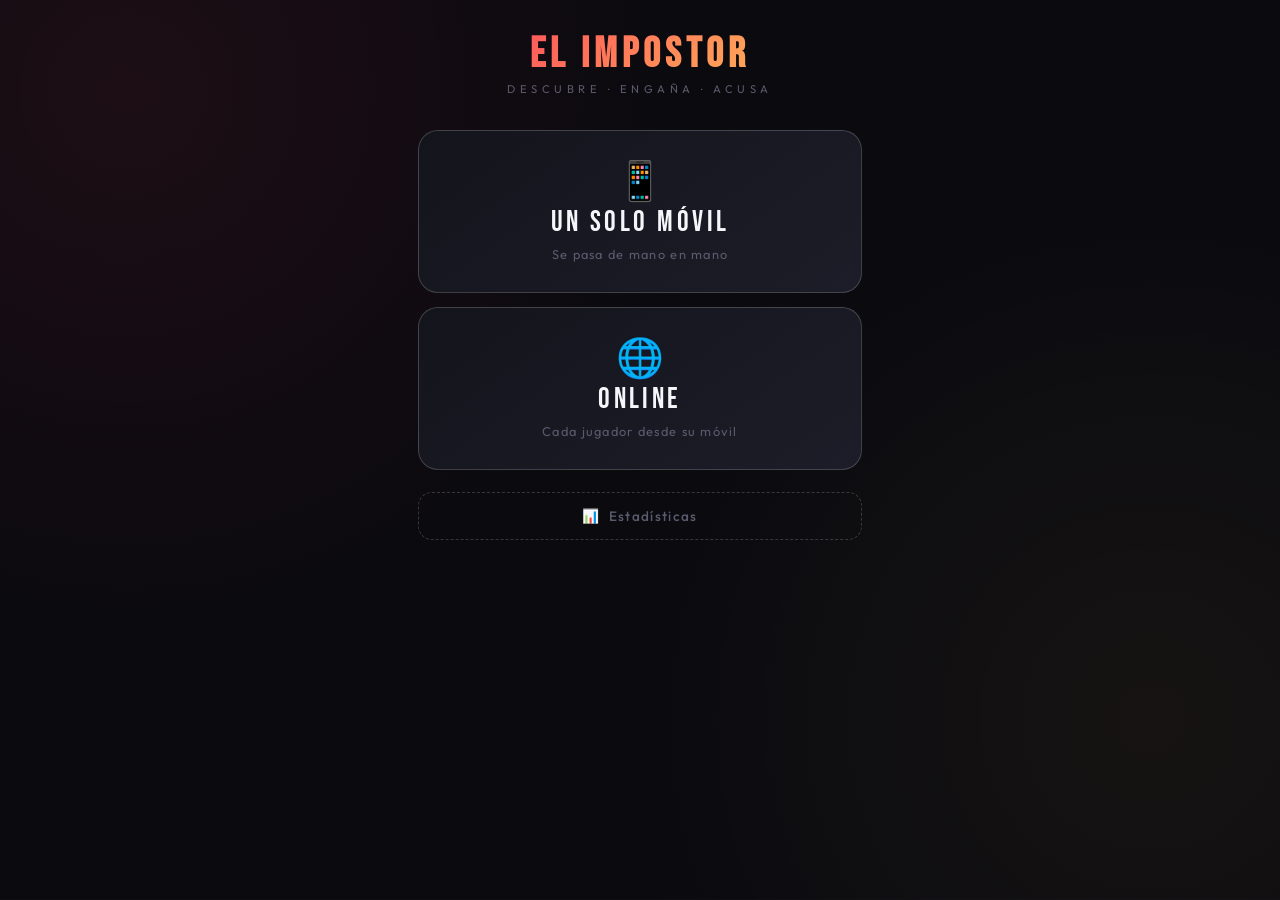
==== index.html @ 47b67153 "Información del anfitrión plegable, botón de segundo plano pequeño y entrada directa con el QR o enl" ====
﻿<!DOCTYPE html>
<html lang="es">
<head>
<meta charset="UTF-8">
<meta name="viewport" content="width=device-width, initial-scale=1.0, maximum-scale=1.0, user-scalable=no">
<title>El Impostor</title>
<link rel="icon" type="image/svg+xml" href="favicon.svg">
<link rel="manifest" href="manifest.webmanifest">
<link rel="apple-touch-icon" href="icons/apple-touch-icon.png">
<meta name="theme-color" content="#0a0a0f">
<meta name="mobile-web-app-capable" content="yes">
<meta name="apple-mobile-web-app-capable" content="yes">
<meta name="apple-mobile-web-app-title" content="Impostor">
<meta name="apple-mobile-web-app-status-bar-style" content="black-translucent">
<link rel="preconnect" href="https://fonts.googleapis.com">
<link rel="preconnect" href="https://fonts.gstatic.com" crossorigin>
<link href="https://fonts.googleapis.com/css2?family=Bebas+Neue&family=Outfit:wght@400;600;700&display=swap" rel="stylesheet">
<link rel="stylesheet" href="css/styles.css?v=22">
</head>
<body>
<div class="app">
  <header class="header">
    <h1>El Impostor</h1>
    <div class="subtitle">Descubre · Engaña · Acusa</div>
  </header>

  <div id="on-takeover-banner" class="on-banner" style="display:none;">
    <div>El anfitrión sigue sin conexión y el relevo automático no ha ocurrido. Puedes continuar tú como anfitrión.</div>
    <div class="on-banner-btns"><button class="btn-secondary" id="on-btn-takeover">Ser el nuevo anfitrión</button></div>
  </div>
  <div id="on-resume-banner" class="on-banner" style="display:none;">
    <div id="on-resume-text"></div>
    <div class="on-banner-btns"><button class="btn-secondary" id="on-resume-retry">Volver a la sala</button><button class="btn-secondary btn-ghost" id="on-resume-discard">Descartar</button></div>
  </div>

  <!-- ===== SCREEN 0: INICIO ===== -->
  <div class="screen active" id="screen-home">
    <div class="home-wrap">
      <button class="home-btn" id="btn-home-local"><span class="home-ico">📱</span><span class="home-title">Un solo móvil</span><span class="home-sub">Se pasa de mano en mano</span></button>
      <button class="home-btn" id="btn-home-online"><span class="home-ico">🌐</span><span class="home-title">Online</span><span class="home-sub">Cada jugador desde su móvil</span></button>
      <button class="btn-archivo" id="btn-home-stats"><span>📊</span> Estadísticas</button>
      <button class="btn-archivo" id="btn-install" style="display:none;"><span>📲</span> Instalar la app en este móvil</button>
      <div class="on-msg" id="install-hint" style="display:none;">En iPhone: toca Compartir y «Añadir a pantalla de inicio» para instalar la app.</div>
    </div>
  </div>

  <!-- ===== ESTADÍSTICAS ===== -->
  <div class="screen" id="screen-stats">
    <div class="archivo-header"><button class="btn-back" id="btn-stats-back">← Inicio</button><h2>Estadísticas</h2></div>
    <div class="section"><div id="stats-body"></div></div>
    <button class="btn-secondary btn-ghost" id="btn-stats-reset">Borrar estadísticas</button>
  </div>

  <!-- ===== SCREEN 1: SETUP ===== -->
  <div class="screen" id="screen-setup">
    <button class="btn-back local-only" id="btn-setup-home" style="margin-bottom:12px;">‹ Inicio</button>
    <div id="online-host-panel" class="section on-host-panel" style="display:none;">
      <div class="section-title">🌐 Sala online: <span id="on-host-room"></span> <span class="on-chip" id="on-host-transport" style="display:none;"></span></div>
      <div class="timer-controls" style="margin:0 0 8px;">
        <button class="btn-secondary btn-mini" id="on-btn-share" style="margin-top:0;font-size:1rem;">📨 Compartir sala</button>
        <button class="btn-secondary btn-mini" id="on-btn-qr" style="margin-top:0;font-size:1rem;">📱 Código QR</button>
      </div>
      <details id="on-host-info" class="on-host-info">
        <summary>ℹ️ Información del anfitrión</summary>
        <div class="on-warn" id="on-host-warn" style="display:none;"></div>
        <button class="btn-ghost btn-mini btn-tiny" id="on-btn-bg">🔒 Segundo plano</button>
        <button class="btn-ghost btn-mini btn-tiny" id="on-btn-wake" style="display:none;">☀️ Mantener la pantalla encendida</button>
      </details>
      <div class="on-msg" id="on-host-msg"></div>
      <div class="toggle-row" style="margin-bottom:6px;">
        <div class="toggle-label">🗳 Votación integrada<small>Cada jugador vota al impostor desde su móvil</small></div>
        <div class="switch on" id="sw-vote"></div>
      </div>
      <div id="on-host-players" class="on-players"></div>
      <div id="on-proposals" class="on-players"></div>
      <div class="on-hist" style="display:none;"></div>
      <button class="btn-secondary btn-ghost" id="on-host-leave">Cerrar la sala</button>
    </div>
    <div class="section">
      <div class="section-title local-only">Jugadores</div>
      <div class="stepper local-only">
        <button class="stepper-btn" id="btn-players-minus" aria-label="Reducir jugadores">−</button>
        <div class="stepper-divider"></div>
        <input type="number" id="inp-players" class="stepper-inp" min="3" value="4" inputmode="numeric" aria-label="Número de jugadores">
        <div class="stepper-divider"></div>
        <button class="stepper-btn" id="btn-players-plus" aria-label="Añadir jugador">+</button>
      </div>

      <div class="section-title" style="margin-top:16px;" id="lbl-impostors">Impostores</div>
      <div class="stepper">
        <button class="stepper-btn" id="btn-impostors-minus" aria-label="Reducir impostores">−</button>
        <div class="stepper-divider"></div>
        <input type="number" id="inp-impostors" class="stepper-inp" min="1" value="1" inputmode="numeric" aria-label="Número de impostores">
        <div class="stepper-divider"></div>
        <button class="stepper-btn" id="btn-impostors-plus" aria-label="Añadir impostor">+</button>
      </div>

      <div class="names-collapsible local-only" id="names-collapsible">
        <div class="names-collapsible-header" id="names-collapsible-header">
          <span class="names-collapsible-label">Nombres de jugadores</span>
          <span class="names-collapsible-chevron">▼</span>
        </div>
        <div class="names-collapsible-body">
          <table class="players-table" id="players-table" style="margin-top:6px;"></table>
          <button class="btn-add-player" id="btn-add-player">＋ Añadir jugador</button>
        </div>
      </div>
    </div>

    <div class="section">
      <div class="section-title">Categorías</div>
      <div class="cat-actions">
        <button class="cat-action all" id="btn-all">Todas</button>
        <button class="cat-action custom" id="btn-custom">Personalizada</button>
      </div>
      <div id="alcalde-mode-row" style="display:none;margin-bottom:12px;">
        <div class="multi-word-label">👑 Quién es el Alcalde</div>
        <div class="multi-word-btns compact"><button class="multi-word-btn selected" id="alc-rand">Aleatorio</button><button class="multi-word-btn" id="alc-rot">Sin repetir</button><button class="multi-word-btn" id="alc-host" style="display:none;">Anfitrión siempre</button></div>
      </div>
      <div class="cat-collapsible" id="cat-collapsible">
        <div class="cat-collapsible-header" id="cat-collapsible-header">
          <span class="cat-collapsible-label">Categorías individuales</span>
          <span class="cat-collapsible-chevron">▼</span>
        </div>
        <div class="cat-collapsible-body">
          <div class="cat-grid" id="cat-grid" style="margin-top:8px;"></div>
        </div>
      </div>
    </div>

    <!-- MODOS DE JUEGO -->
    <div class="section" style="margin-bottom:14px;">
      <div class="section-title">Modos de Juego</div>
      <div class="mode-btns">
        <button class="mode-btn selected" data-mode="normal" id="mode-normal">
          <span class="mode-btn-icon">🎭</span>
          <div class="mode-btn-title">Normal</div>
        </button>
        <button class="mode-btn" data-mode="multiple" id="mode-multiple">
          <span class="mode-btn-icon">🔀</span>
          <div class="mode-btn-title" id="mode-multiple-title">Múltiple</div>
        </button>
        <button class="mode-btn" data-mode="escondite" id="mode-escondite">
          <span class="mode-btn-icon">🕵️</span>
          <div class="mode-btn-title">Escondite</div>
        </button>
        <button class="mode-btn" data-mode="bandos" id="mode-bandos">
          <span class="mode-btn-icon">⚔️</span>
          <div class="mode-btn-title">Bandos</div>
        </button>
      </div>
      <div id="mode-details-wrap">
        <button class="mode-details-toggle" id="mode-details-toggle">
          <span id="mode-details-label">Ver detalles</span>
          <span class="mode-details-chevron">▼</span>
        </button>
        <div class="mode-details-body">
          <div id="mode-desc-box"></div>
        </div>
      </div>
      <div id="escondite-config" style="display:none;margin-top:12px;padding-top:12px;border-top:1px solid var(--border);">
        <div class="multi-word-label">Impostores: palabra de la gente</div>
        <div class="multi-word-btns compact"><button class="multi-word-btn selected" data-ik="1">La conocen</button><button class="multi-word-btn" data-ik="0">No la conocen</button></div>
        <div class="multi-word-label" style="margin-top:8px;">Su clave (palabra común)</div>
        <div class="multi-word-btns compact"><button class="multi-word-btn selected" data-kc="otra">Otra categoría</button><button class="multi-word-btn" data-kc="misma">Misma categoría</button></div>
        <div class="new-cat-hint" style="margin-top:6px;">Con «Personalizada» la clave la escribe el primer impostor.</div>
      </div>
      <div id="multi-word-config" style="display:none;">
        <div class="multi-word-label">Palabras distintas</div>
        <div class="multi-word-btns" id="multi-word-btns"></div>
      </div>
      <div class="mode-extras" style="margin-top:12px;padding-top:10px;border-top:1px solid var(--border);">
        <div class="toggle-row">
        <div class="toggle-label">Traidor<small>Un civil secreto juega para los impostores (mín. 3 civiles)</small></div>
        <div class="switch" id="sw-traitor"></div>
        </div>
        <div class="toggle-row">
        <div class="toggle-label">Misiones secretas<small>Cada jugador recibe una misión (palabras y acciones) que debe cumplir sin que se note</small></div>
        <div class="switch" id="sw-mission"></div>
        </div>
        <div id="mission-who-row" style="display:none;margin:2px 0 8px;">
        <div class="multi-word-label">Reciben misión</div>
        <div class="multi-word-btns compact"><button class="multi-word-btn selected" data-mw="todos">Todos</button><button class="multi-word-btn" data-mw="civiles">Solo civiles</button><button class="multi-word-btn" data-mw="impostores">Solo impostores</button></div>
        </div>
      </div>
    </div>

    <button class="btn-primary" id="btn-start">Comenzar</button>
    <div class="error-msg" id="setup-error"></div>

    <div class="section" style="margin-top:14px;">
      <div class="collapsible-header" id="opts-header">
        <div class="section-title" style="margin-bottom:0;">Opciones</div>
        <span class="collapsible-chevron">▼</span>
      </div>
      <div class="collapsible-body" id="opts-body">
        <div style="padding-top:12px;">
          <div class="toggle-row">
            <div class="toggle-label">Pista<small>Ayuda al impostor (los demás siempre ven la categoría)</small></div>
            <div class="switch" id="sw-hint"></div>
          </div>
          <div class="toggle-row on-host-only" style="margin-top:4px;">
            <div class="toggle-label">Pista escalonada<small>Online: la pista del impostor se amplía con el tiempo (categoría → inicial y letras → descripción)</small></div>
            <div class="switch" id="sw-staged"></div>
          </div>
          <div id="hint-mode-row" style="display:none;margin:6px 0 4px;">
            <div class="multi-word-label">Tipo de pista</div>
            <div class="multi-word-btns compact">
              <button class="multi-word-btn selected" data-hm="cat">Categoría</button>
              <button class="multi-word-btn" data-hm="inicial">Inicial + letras</button>
              <button class="multi-word-btn" data-hm="desc">Descripción</button>
            </div>
          </div>
          <div class="toggle-row">
            <div class="toggle-label">Cronómetro<small>Activar temporizador para la ronda</small></div>
            <div class="switch" id="sw-timer"></div>
          </div>
          <div id="timer-config" style="display:none; margin-top:12px;">
            <div class="timer-row">
              <input type="number" id="inp-timer" class="num-inp-plain" min="10" max="3600" value="180" inputmode="numeric">
              <span class="label">segundos</span>
            </div>
          </div>
          <div class="toggle-row">
            <div class="toggle-label">Modo rápido<small>Cronómetro automático por ronda; online: votación y siguiente ronda automáticas</small></div>
            <div class="switch" id="sw-quick"></div>
          </div>
          <div id="quick-secs-row" style="display:none;margin:2px 0 8px;">
            <div class="multi-word-label">Segundos por ronda</div>
            <div class="multi-word-btns compact"><button class="multi-word-btn" data-qs="45">45</button><button class="multi-word-btn selected" data-qs="60">60</button><button class="multi-word-btn" data-qs="90">90</button></div>
          </div>
          <div class="toggle-row">
            <div class="toggle-label">Imágenes<small>Busca imagen en Wikipedia (requiere internet, puede fallar)</small></div>
            <div class="switch" id="sw-images"></div>
          </div>
          <div class="toggle-row">
            <div class="toggle-label">Vibración<small>Feedback háptico en el móvil</small></div>
            <div class="switch on" id="sw-vibrate"></div>
          </div>
          <div class="toggle-row">
            <div class="toggle-label">Sonido<small>Efectos al revelar roles, eliminar y ganar</small></div>
            <div class="switch on" id="sw-sound"></div>
          </div>

        </div>
      </div>
    </div>

    <div style="display:flex; gap:8px; margin-top:8px;">
      <button class="btn-archivo" id="btn-open-archivo" style="flex:0.9; margin-top:0;">
        <span>📂</span> Archivo de palabras
      </button>
      <button class="btn-archivo" id="btn-save-main" style="flex:0.1; margin-top:0; padding:8px 8px; font-size:0.9rem;">
        💾
      </button>
    </div>
    <div id="save-feedback-main" style="display:none; text-align:center; font-size:0.78rem; color:var(--green); margin-top:6px; letter-spacing:0.1em;">✓ Guardado — ábrelo desde Descargas</div>
    <button class="btn-archivo" id="btn-open-online" style="margin-top:14px;"><span>🌐</span> Jugar online (cada uno en su móvil)</button>
  </div>

  <!-- ===== SCREEN 1b: ALCALDE ===== -->
  <div class="screen" id="screen-alcalde">
    <div class="alcalde-screen">
      <div class="alcalde-badge">👑 Alcalde</div>
      <div class="alcalde-title">El Alcalde Elige</div>
      <div class="alcalde-who" id="alcalde-who-box">
        <div class="alcalde-who-label">El Alcalde es</div>
        <div class="alcalde-who-name" id="alcalde-who-name">—</div>
      </div>
      <div class="alcalde-sub">Define las palabras de esta ronda.<br>El Alcalde tiene voto de gracia en caso de empate.</div>

      <div class="alcalde-num-words">
        <div class="alcalde-num-label">Número de palabras</div>
        <div class="stepper" style="max-width:200px;margin:0 auto;">
          <button class="stepper-btn" id="btn-alcalde-words-minus">−</button>
          <div class="stepper-divider"></div>
          <input type="number" id="inp-alcalde-numwords" class="stepper-inp" min="1" value="1" inputmode="numeric">
          <div class="stepper-divider"></div>
          <button class="stepper-btn" id="btn-alcalde-words-plus">+</button>
        </div>
      </div>

      <div class="alcalde-words-list" id="alcalde-words-list"></div>

      <button class="btn-alcalde-confirm" id="btn-alcalde-confirm">Confirmar</button>
    </div>
  </div>

  <!-- ===== SCREEN 2: TURNS ===== -->
  <div class="screen" id="screen-turns">
    <div class="turn-info">
      <div id="mode-badge-turns"></div>
      <div class="player-num" id="player-num">Jugador 1</div>
      <div class="player-of" id="player-of">1 de 4</div>
    </div>
    <div class="reveal-card" id="reveal-card">
      <div class="reveal-hidden">
        <div class="eye-icon">👁</div>
        <div class="tap-text">Toca para ver</div>
      </div>
      <div class="reveal-shown" id="reveal-shown"></div>
    </div>
    <button class="btn-primary" id="btn-next">Siguiente</button>
    <button class="btn-secondary" id="btn-go-game" style="display:none;">Comenzar el Juego</button>
    <button class="btn-secondary btn-ghost" id="btn-back-setup">Volver al inicio</button>
  </div>

  <!-- ===== SCREEN 3: GAME ===== -->
  <div class="screen" id="screen-game">
    <div id="timer-area">
      <div class="timer-display">
        <div class="timer-time" id="timer-time">03:00</div>
        <div class="timer-label" id="timer-label">Tiempo restante</div>
      </div>
      <div class="timer-controls">
        <button class="btn-secondary" id="btn-timer-start">Iniciar</button>
        <button class="btn-secondary btn-ghost" id="btn-timer-reset">Reiniciar</button>
      </div>
      <div class="timer-edit">
        <input type="number" id="inp-timer-change" min="10" max="3600" inputmode="numeric" placeholder="Nuevo tiempo (s)">
        <button id="btn-timer-change">Cambiar</button>
      </div>
    </div>
    <div class="no-timer" id="no-timer-area" style="display:none;">
      <div class="icon">🎭</div>
      <div>¡A jugar! Sin cronómetro.</div>
    </div>

    <div class="section" style="margin-top:16px;">
      <div class="section-title">Jugadores</div>
      <div class="game-players" id="game-players-list"></div>
    </div>

    <button class="btn-ver-resultados" id="btn-ver-resultados">📋 Ver resultados</button>
    <button class="end-btn" id="btn-end-game">Fin del Juego</button>
  </div>

  <!-- ===== SCREEN 5: VICTORIA ===== -->
  <div class="screen" id="screen-victoria">
    <div class="victory-msg" id="victory-msg"></div>
    <div class="section" style="margin-top:8px;">
      <div class="section-title">Jugadores</div>
      <div class="game-players" id="victoria-players-list"></div>
    </div>
    <button class="btn-ver-resultados" id="btn-ver-resultados-victoria">📋 Ver resultados completos</button>
    <button class="end-btn" id="btn-end-victoria">Nueva Partida</button>
  </div>

  <!-- ===== ONLINE: MENÚ ===== -->
  <div class="screen" id="screen-online-menu">
    <div class="section">
      <div class="section-title">🌐 Jugar online</div>
      <div class="new-cat-hint" style="margin:0 0 12px;">Cada jugador entra desde su móvil con el mismo nombre de sala y contraseña. Quien crea la sala es el anfitrión: elige los ajustes y reparte los roles.</div>
      <div class="new-cat-fields">
        <input type="text" id="on-room" class="field-inp" placeholder="Nombre de la sala" maxlength="30" autocomplete="off" autocapitalize="none">
        <input type="password" id="on-pass" class="field-inp" placeholder="Contraseña (mín. 4 caracteres)" maxlength="30" autocomplete="off">
        <div class="on-msg" id="on-pass-strength" style="margin:0;text-align:left;"></div>
        <input type="text" id="on-name" class="field-inp" placeholder="Tu nombre" maxlength="24" autocomplete="off">
      </div>
    </div>
    <button class="btn-primary" id="on-btn-create">Crear sala (soy el anfitrión)</button>
    <button class="btn-secondary" id="on-btn-join" style="margin-top:10px;">Unirme a una sala</button>
    <div class="on-msg" id="on-menu-status"></div>
    <div class="error-msg" id="on-menu-error"></div>
    <button class="btn-back" id="on-menu-detail-btn" style="display:none;margin:0 auto 8px;">Ver detalles</button>
    <div class="on-msg" id="on-menu-detail" style="display:none;white-space:pre-wrap;text-align:left;font-size:.75rem;"></div>
    <button class="btn-secondary btn-ghost" id="on-btn-menu-back">Volver</button>
  </div>

  <!-- ===== ONLINE: LOBBY / ESPERA (jugadores) ===== -->
  <div class="screen" id="screen-online-lobby">
    <div class="section">
      <div class="section-title">Sala: <span id="on-lobby-room"></span> <span class="on-chip" id="on-lobby-transport" style="display:none;"></span></div>
      <div class="on-msg" id="on-lobby-msg"></div>
      <div class="timer-controls" style="margin:6px 0 8px;">
        <button class="btn-secondary btn-mini" id="on-lobby-share" style="margin-top:0;font-size:1rem;">📨 Compartir sala</button>
        <button class="btn-secondary btn-mini" id="on-lobby-qr" style="margin-top:0;font-size:1rem;">📱 Código QR</button>
      </div>
      <div id="on-lobby-players" class="on-players"></div>
    </div>
    <div class="section">
      <div class="section-title">Ajustes (los decide el anfitrión)</div>
      <div id="on-lobby-settings" class="on-settings"></div>
    </div>
    <div class="section on-hist" style="display:none;"></div>
    <div class="section" id="on-propose-box">
      <div class="section-title">💡 Proponer una palabra</div>
      <div class="timer-edit" style="margin-top:0;"><input type="text" id="on-inp-propose" maxlength="40" placeholder="Palabra para el anfitrión…" autocomplete="off"><button id="on-btn-propose">Enviar</button></div>
      <div class="on-msg" id="on-propose-msg"></div>
    </div>
    <button class="btn-secondary" id="on-btn-cancel-round" style="display:none;">Cancelar ronda</button>
    <button class="btn-secondary btn-ghost" id="on-btn-leave-lobby">Salir de la sala</button>
  </div>

  <!-- ===== ONLINE: PARTIDA ===== -->
  <div class="screen" id="screen-online-game">
    <div class="on-note" id="on-host-note" style="display:none;">👑 Eres el anfitrión: no cierres la pestaña ni bloquees la pantalla.</div>
    <div class="turn-info">
      <div id="on-mode-badge"></div>
      <div class="player-num" id="on-player-name">—</div>
      <div class="player-of" id="on-round-label">Ronda 1</div>
    </div>
    <div class="reveal-card" id="on-reveal-card">
      <div class="reveal-hidden">
        <div class="eye-icon">👁</div>
        <div class="tap-text" id="on-tap-text">Esperando tu rol…</div>
      </div>
      <div class="reveal-shown" id="on-reveal-shown"></div>
    </div>
    <button class="btn-secondary" id="on-btn-pass" style="display:none;">Pasar el móvil ➜</button>
    <div id="on-wait-box" class="section on-wait" style="display:none;">
      <div class="on-msg" id="on-wait-msg">Mira tu rol y pulsa Comenzar cuando estés listo.</div>
      <button class="btn-primary" id="on-btn-ready" style="margin-top:0;">Comenzar</button>
      <button class="btn-secondary" id="on-btn-start-all" style="display:none;">Comenzar para todos</button>
    </div>
    <div id="on-game-main">
    <div id="on-result"></div>
    <div id="on-vote-box" class="section" style="display:none;">
      <div class="section-title">🗳 Votación</div>
      <div class="on-msg" id="on-vote-msg"></div>
      <div id="on-vote-list" class="on-vote-list"></div>
      <div id="on-vote-host" style="display:none;">
        <button class="btn-secondary" id="on-btn-vote-close">Cerrar votación</button>
        <button class="btn-primary" id="on-btn-vote-elim" style="display:none;">Eliminar al más votado</button>
        <button class="btn-secondary btn-ghost" id="on-btn-vote-cancel">Cancelar votación</button>
      </div>
    </div>
    <button class="btn-secondary" id="on-btn-vote-start" style="display:none;">🗳 Iniciar votación</button>
    <div id="on-timer-area" style="display:none;">
      <div class="timer-display">
        <div class="timer-time" id="on-timer-time">03:00</div>
        <div class="timer-label" id="on-timer-label">En pausa</div>
      </div>
      <div id="on-timer-host" style="display:none;">
        <div class="timer-controls">
          <button class="btn-secondary" id="on-btn-timer-start">Iniciar</button>
          <button class="btn-secondary btn-ghost" id="on-btn-timer-reset">Reiniciar</button>
        </div>
        <div class="timer-edit">
          <input type="number" id="on-inp-timer" min="10" max="3600" inputmode="numeric" placeholder="Nuevo tiempo (s)">
          <button id="on-btn-timer-change">Cambiar</button>
        </div>
      </div>
    </div>
    <div class="section" style="margin-top:16px;">
      <div class="section-title">Jugadores</div>
      <div class="game-players" id="on-players"></div>
    </div>
    <button class="btn-ver-resultados" id="on-btn-results" style="display:none;">📋 Ver resultados</button>
    <button class="btn-secondary" id="on-btn-clear-popup" style="display:none;">Quitar aviso de eliminado a todos</button>
    <button class="btn-secondary" id="on-btn-quick" style="display:none;">🔁 Otra ronda (mismos ajustes)</button>
    <button class="end-btn" id="on-btn-end" style="display:none;">Terminar ronda</button>
    <div class="section on-hist" style="display:none;"></div>
    </div>
    <button class="end-btn" id="on-btn-cancel-wait" style="display:none;">Cancelar ronda</button>
    <button class="btn-secondary btn-ghost" id="on-btn-leave">Salir de la sala</button>
  </div>

  <!-- ===== SCREEN 4: ARCHIVO ===== -->
  <div class="screen" id="screen-archivo">
    <div class="archivo-header">
      <button class="btn-back" id="btn-back-from-archivo">← Volver</button>
      <h2>Palabras</h2>
      <button class="btn-load" id="btn-load-html" title="Cargar una lista de palabras guardada (solo en este dispositivo)">📂 Cargar</button>
      <button class="btn-save" id="btn-save-html" title="Guardar la lista de palabras como archivo .json">💾 Guardar</button>
      <input type="file" id="inp-load-file" accept=".json,application/json" style="display:none">
    </div>
    <div id="save-feedback" style="display:none; text-align:center; font-size:0.78rem; color:var(--green); margin-bottom:10px; letter-spacing:0.1em;">✓ Guardado — ábrelo desde Descargas</div>
    <div id="load-feedback" style="display:none; text-align:center; font-size:0.78rem; color:var(--blue); margin-bottom:10px; letter-spacing:0.1em;"></div>
    <div class="on-msg" id="archivo-lista-estado" style="margin:0 0 8px;"></div>
    <div class="timer-controls" style="margin:0 0 10px;">
      <button class="btn-secondary btn-ghost btn-mini" id="editor-undo" title="Deshacer el último cambio" style="margin-top:0;font-size:1rem;">↶ Deshacer</button>
      <button class="btn-secondary btn-ghost btn-mini" id="btn-restore-seed" title="Volver a la lista original" style="margin-top:0;font-size:1rem;">↺ Lista de serie</button>
    </div>
    <div class="timer-controls" style="margin:0 0 10px;">
      <button class="btn-secondary btn-ghost btn-mini" id="btn-share-list" style="margin-top:0;font-size:1rem;">📱 Compartir QR</button>
      <button class="btn-secondary btn-ghost btn-mini" id="btn-scan-list" style="margin-top:0;font-size:1rem;">📷 Escanear QR</button>
    </div>
    <div class="on-msg" id="editor-msg" style="margin:0 0 6px;color:var(--gold);"></div>
    <input type="search" id="editor-search" class="field-inp" placeholder="Buscar categoría o palabra…" autocomplete="off" style="margin-bottom:12px;">
    <div class="new-cat-section" style="padding:12px;">
      <div class="timer-edit" style="margin-top:0;"><input type="text" id="editor-new-name" maxlength="40" placeholder="Nueva categoría…"><button id="editor-new-btn">Crear</button></div>
    </div>
    <div id="editor-list"></div>
  </div>

</div>

  <button class="btn-info-toggle" id="btn-info-toggle" title="Info">ℹ</button>
  <div id="on-conn-banner" class="on-conn" style="display:none;">Sin conexión… reconectando</div>
  <div id="on-toast" class="on-toast" style="display:none;"></div>
  <div id="on-busy" class="on-busy" style="display:none;"><div id="on-busy-text">Conectando…</div></div>
  <div class="info-footer" id="info-footer">
    <p><strong>Dirección:</strong> RMP</p>
    <p><strong>Desarrollo:</strong> Efectuado a través de Vibe Coding con Claude</p>
    <p><strong>Derechos:</strong> Licencia CC BY-SA</p>
  </div>
<!--
  LISTA DE PALABRAS DE SERIE (única fuente). Para cambiarla, edita este bloque directamente en GitHub.
  Cada categoría tiene: "id" (identificador único, sin cambiarlo después), "nombre" (lo que se ve),
  "bloqueada" (true = aparece desmarcada por defecto), "sinImagenes" (true = no busca imagen en Wikipedia)
  y "palabras" (una por línea; admiten descripción entre paréntesis: "Pizza (Italia)").
  Cuida las comas al final de cada línea (la última de cada lista no lleva coma) y las comillas dobles.
-->
<script id="palabras-json" type="application/json">
{
  "version": 2,
  "categorias": [
    {
      "id": "PAISES",
      "nombre": "PAISES",
      "bloqueada": false,
      "sinImagenes": false,
      "palabras": [
        "Afganistán",
        "Albania",
        "Alemania",
        "Andorra",
        "Angola",
        "Antigua y Barbuda",
        "Arabia Saudita",
        "Argelia",
        "Argentina",
        "Armenia",
        "Australia",
        "Austria",
        "Azerbaiyán",
        "Bahamas",
        "Bangladés",
        "Barbados",
        "Baréin",
        "Bélgica",
        "Belice",
        "Benín",
        "Bielorrusia",
        "Birmania (Myanmar)",
        "Bolivia",
        "Bosnia y Herzegovina",
        "Botsuana",
        "Brasil",
        "Brunéi",
        "Bulgaria",
        "Burkina Faso",
        "Burundi",
        "Bután",
        "Cabo Verde",
        "Camboya",
        "Camerún",
        "Canadá",
        "Catar",
        "Chad",
        "Chile",
        "China",
        "Chipre",
        "Colombia",
        "Comoras",
        "Corea del Norte",
        "Corea del Sur",
        "Costa de Marfil",
        "Costa Rica",
        "Croacia",
        "Cuba",
        "Dinamarca",
        "Yibuti",
        "Dominica",
        "Ecuador",
        "Egipto",
        "El Salvador",
        "Emiratos Árabes Unidos",
        "Eritrea",
        "Eslovaquia",
        "Eslovenia",
        "España",
        "Estados Unidos",
        "Estonia",
        "Eswatini (Suazilandia)",
        "Etiopía",
        "Filipinas",
        "Finlandia",
        "Fiyi",
        "Francia",
        "Gabón",
        "Gambia",
        "Georgia",
        "Ghana",
        "Granada",
        "Grecia",
        "Guatemala",
        "Guinea",
        "Guinea-Bisáu",
        "Guinea Ecuatorial",
        "Guyana",
        "Haití",
        "Honduras",
        "Hungría",
        "India",
        "Indonesia",
        "Irak",
        "Irán",
        "Irlanda",
        "Islandia",
        "Israel",
        "Italia",
        "Jamaica",
        "Japón",
        "Jordania",
        "Kazajistán",
        "Kenia",
        "Kirguistán",
        "Kiribati",
        "Kosovo",
        "Kuwait",
        "Laos",
        "Lesoto"
      ]
    },
    {
      "id": "PERSONAJES_HISTORICOS_REALES",
      "nombre": "PERSONAJES HISTORICOS REALES",
      "bloqueada": false,
      "sinImagenes": false,
      "palabras": [
        "Napoleón Bonaparte",
        "Julio César",
        "Alejandro Magno",
        "Cleopatra",
        "Albert Einstein",
        "Marie Curie",
        "Isaac Newton",
        "Charles Darwin",
        "Leonardo da Vinci",
        "Miguel Ángel",
        "William Shakespeare",
        "Johann Sebastian Bach",
        "Wolfgang Amadeus Mozart",
        "Ludwig van Beethoven",
        "Friedrich Nietzsche",
        "Platón",
        "Aristóteles",
        "Sócrates",
        "Confucio",
        "Mahatma Gandhi",
        "Martin Luther King Jr.",
        "Nelson Mandela",
        "Winston Churchill",
        "Abraham Lincoln",
        "George Washington",
        "Simón Bolívar",
        "José de San Martín",
        "Benito Juárez",
        "Juana de Arco",
        "Cristóbal Colón",
        "Fernando de Magallanes",
        "James Cook",
        "Marco Polo",
        "Hernán Cortés",
        "Francisco Pizarro",
        "Carlomagno",
        "Genghis Khan",
        "Atila",
        "Ricardo Corazón de León",
        "Isabel I de Inglaterra",
        "Catalina la Grande",
        "Pedro el Grande",
        "Luis XIV de Francia",
        "María Antonieta",
        "Emiliano Zapata",
        "Pancho Villa",
        "Fidel Castro",
        "Che Guevara",
        "Vladimir Lenin",
        "Iósif Stalin",
        "Adolf Hitler",
        "Benito Mussolini",
        "Francisco Franco",
        "Indira Gandhi",
        "Margaret Thatcher",
        "Franklin D. Roosevelt",
        "John F. Kennedy",
        "Desmond Tutu",
        "Rigoberta Menchú",
        "Hipatia de Alejandría",
        "Rosalind Franklin",
        "Nikola Tesla",
        "Thomas Alva Edison",
        "Galileo Galilei",
        "Johannes Kepler",
        "Nicolás Copérnico",
        "Charles Dickens",
        "Fiódor Dostoyevski",
        "Jane Austen",
        "Gabriel García Márquez",
        "Pablo Picasso",
        "Vincent van Gogh",
        "Frida Kahlo",
        "Diego Rivera",
        "Salvador Dalí",
        "Andy Warhol",
        "Charlie Chaplin",
        "Marilyn Monroe",
        "Cervantes",
        "John Lennon",
        "Julio Iglesias",
        "Freddie Mercury",
        "Carlos III (Rey de España)",
        "Malcolm X",
        "Rosa Parks",
        "Ana Frank",
        "Tutankamón",
        "Ramsés II",
        "Hammurabi",
        "Moisés",
        "Jesús de Nazaret",
        "Mahoma",
        "Buda (Siddhartha Gautama)",
        "Carl Jung",
        "Sigmund Freud",
        "Friedrich Engels",
        "Karl Marx",
        "Adam Smith",
        "Stephen Hawking",
        "Hipócrates"
      ]
    },
    {
      "id": "PERSONAJES_FICCION",
      "nombre": "PERSONAJES FICCION",
      "bloqueada": false,
      "sinImagenes": false,
      "palabras": [
        "Enola Holmes",
        "Profesor Moriarty (Serlock Holmes)",
        "Sancho Panza (Don Quijote)",
        "Q (Antagonista de Star Trek:Nueva generacion)",
        "Ron Weasley",
        "Albus Dumbledore",
        "Pluto",
        "Katniss Everdeeen (Los Juegos del Hambre)",
        "Peeta (Los juegos del hambre)",
        "Capitan Picard (Star Trek:Nueva generacion)",
        "L (Death Note)",
        "Presidente Snow (Los juegos del Hambre)",
        "Don Quijote",
        "Truman (Show de Truman)",
        "Robinson Crusoe",
        "Dr. Frankenstein (y su monstruo)",
        "Dr. Jekyll (y Mr. Hyde)",
        "Dorian Gray",
        "Ebenezer Scrooge",
        "Capitán Nemo",
        "Edmond Dantés (Conde de Montecristo)",
        "Romeo Montesco",
        "Julieta Capuleto",
        "Hamlet",
        "Otelo",
        "Batman (Bruce Wayne)",
        "Joker",
        "Superman (Clark Kent)",
        "Wonder Woman (Diana Prince)",
        "Spider-Man (Peter Parker)",
        "Iron Man (Tony Stark)",
        "Capitán América (Steve Rogers)",
        "Los alcantara (Cuentame como paso)",
        "Gonzalo (Aguila roja)",
        "Dulcinea del Toboso (Don Quijote)",
        "Doctor Strange (Stephen Strange)",
        "Black Widow (Natasha Romanoff)",
        "Linterna Verde (Hal Jordan)",
        "Flash (Barry Allen)",
        "Aquaman (Arthur Curry)",
        "Hellboy (Anung Un Rama)",
        "John Constantine",
        "V (de V de Vendetta)",
        "Rorschach (Walter Kovacs)",
        "Sandman (Morfeo)",
        "Tintín",
        "Milú",
        "Asterix",
        "Obelix",
        "Mortadelo",
        "Filemón",
        "Mafalda",
        "Garfield",
        "Snoopy",
        "Mario",
        "Luigi",
        "Princesa Peach",
        "Bowser",
        "Link",
        "Zelda",
        "Ganon (Ganondorf)",
        "Samus Aran",
        "Capitan Kirk (Star Trek: Original)",
        "Kirby",
        "Sonic the Hedgehog",
        "Dr. Eggman (Robotnik)",
        "Lara Croft (Tomb Raider)",
        "Kratos (God of War)",
        "Nathan Drake (Uncharted)",
        "Ellie (The Last of Us)",
        "Joel (The Last of Us)",
        "Cloud Strife (Final Fantasy VII)",
        "Sephiroth (Final Fantasy VII)",
        "Geralt de Rivia (The Witcher)",
        "Ciri (The Witcher)",
        "Master Chief (Halo)",
        "Doomguy (Doom Slayer)",
        "Solid Snake (Metal Gear Solid)",
        "Big Boss (Metal Gear Solid)",
        "Gordon Freeman (Half-Life)",
        "Chell (Portal)",
        "Padme Amidale (Star Wars I)",
        "Crash Bandicoot",
        "Spyro the Dragon",
        "Steve (Minecraft)",
        "Leon S. Kennedy (Resident Evil)",
        "Jill Valentine (Resident Evil)",
        "Albert Wesker (Resident Evil)",
        "Dante (Devil May Cry)",
        "Vergil (Devil May Cry)",
        "Bayonetta",
        "Charlie y la fabrica de chocolate",
        "Winnie the Pooh",
        "Pippi Calzaslargas (Pippi Langstrumpf)",
        "Heidi (Heidi)",
        "El Principito (Le Petit Prince)",
        "Mary Poppins",
        "Peter Pan",
        "Capitán Garfio (Captain Hook)",
        "Dr. Who"
      ]
    },
    {
      "id": "PERSONAJES_PELICULAS_SERIES",
      "nombre": "PERSONAJES PELICULAS SERIES",
      "bloqueada": false,
      "sinImagenes": false,
      "palabras": [
        "Indiana Jones",
        "Han Solo",
        "Princesa Leia Organa",
        "Luke Skywalker",
        "Darth Vader (Anakin Skywalker)",
        "Yoda",
        "James Bond (007)",
        "Jack Sparrow (Piratas del Caribe)",
        "Tony Stark (Iron Man)",
        "Steve Rogers (Capitán América)",
        "Natasha Romanoff (Black Widow)",
        "Thor (Thor Odinson)",
        "Thanos",
        "Peter Parker (Spider-Man)",
        "Wolverine (Logan)",
        "Charles Xavier (Profesor X)",
        "Magneto (Erik Lehnsherr)",
        "Neo (Thomas Anderson)",
        "Trinity (Trinity)",
        "Morfeo (Morpheus)",
        "John Wick (Jardani Jovonovich)",
        "John McClane (Jungla de Cristal)",
        "Rocky Balboa (Rocky)",
        "Rambo (John Rambo)",
        "Ellen Ripley (Alien)",
        "Terminator (T-800)",
        "Sarah Connor (Terminator)",
        "RoboCop (Alex Murphy)",
        "Hannibal Lecter (El silencio de los corderos)",
        "Clarice Starling (El silencio de los corderos)",
        "Norman Bates (Psicosis)",
        "Michael Myers (Halloween)",
        "Freddy Krueger (Pesadilla en Elm Street)",
        "Jason Voorhees (Viernes 13)",
        "Leatherface (La matanza de Texas)",
        "Patrick Bateman (American Psycho)",
        "Tyler Durden (El club de la lucha)",
        "Jules Winnfield (Pulp Fiction)",
        "Vincent Vega (Pulp Fiction)",
        "Mia Wallace (Pulp Fiction)",
        "Don Vito Corleone (El Padrino)",
        "Michael Corleone (El Padrino)",
        "Forrest Gump (Forrest Gump)",
        "Benjamin Button (El curioso caso de Benjamin Button)",
        "Maximus Decimus Meridius (Gladiator)",
        "William Wallace (Braveheart)",
        "Alex DeLarge (La naranja mecánica)",
        "Jack Torrance (El resplandor)",
        "Harry Potter (Harry Potter)",
        "Hermione Granger (Harry Potter)",
        "Ron Weasley (Harry Potter)",
        "Lord Voldemort (Tom Riddle)",
        "Severus Snape (Harry Potter)",
        "Katniss Everdeen (Los juegos del hambre)",
        "Tris Prior (Divergente)",
        "Bella Swan (Crepúsculo)",
        "Edward Cullen (Crepúsculo)",
        "Frodo Bolsón (El Señor de los Anillos)",
        "Gandalf (El Señor de los Anillos)",
        "Gollum (Sméagol)",
        "Aragorn (El Señor de los Anillos)",
        "Legolas (El Señor de los Anillos)",
        "Daenerys Targaryen (Juego de Tronos)",
        "Jon Snow (Juego de Tronos)",
        "Tyrion Lannister (Juego de Tronos)",
        "Cersei Lannister (Juego de Tronos)",
        "Arya Stark (Juego de Tronos)",
        "Walter White (Breaking Bad)",
        "Jesse Pinkman (Breaking Bad)",
        "Saul Goodman (Better Call Saul)",
        "Don Draper (Mad Men)",
        "Peggy Olson (Mad Men)",
        "Carrie Bradshaw (Sex and the City)",
        "Tony Soprano (Los Soprano)",
        "Carmela Soprano (Los Soprano)",
        "Sherlock Holmes (BBC Sherlock)",
        "Dr. John Watson (BBC Sherlock)",
        "Eleven (Jane Hopper, Stranger Things)",
        "Jim Hopper (Stranger Things)",
        "Michael Scott (The Office)",
        "Dwight Schrute (The Office)",
        "Jim Halpert (The Office)",
        "Pam Beesly (The Office)",
        "Homer Simpson (Los Simpson)",
        "Marge Simpson (Los Simpson)",
        "Bart Simpson (Los Simpson)",
        "Lisa Simpson (Los Simpson)",
        "Peter Griffin (Padre de familia)",
        "Stewie Griffin (Padre de familia)",
        "Rick Sanchez (Rick y Morty)",
        "Morty Smith (Rick y Morty)",
        "Philip J. Fry (Futurama)",
        "Bender (Futurama)",
        "Turanga Leela (Futurama)",
        "SpongeBob SquarePants (Bob Esponja)",
        "Patrick Star (Bob Esponja)",
        "Shrek (Shrek)",
        "El Joker (The Dark Knight)",
        "Bruce Wayne (Batman: The Dark Knight)",
        "Jack Dawson (Titanic)"
      ]
    },
    {
      "id": "CELEBRIDADES_ACTUALES",
      "nombre": "CELEBRIDADES ACTUALES",
      "bloqueada": false,
      "sinImagenes": false,
      "palabras": [
        "Taylor Swift",
        "Beyoncé",
        "Juan Carlos I",
        "Drake",
        "Ed Sheeran",
        "Billie Eilish",
        "Ariana Grande",
        "Dua Lipa",
        "Harry Styles",
        "Rosalía",
        "Shakira",
        "Karol G",
        "The Weeknd",
        "Bruno Mars",
        "Lady Gaga",
        "Rihanna",
        "Kanye West",
        "Eminem",
        "Adele",
        "Justin Bieber",
        "BTS (grupo)",
        "Blackpink (grupo)",
        "Lionel Messi",
        "Cristiano Ronaldo",
        "Kylian Mbappé",
        "Neymar Jr.",
        "LeBron James",
        "Stephen Curry",
        "Kevin Durant",
        "Serena Williams",
        "Rafael Nadal",
        "Novak Djokovic",
        "Carlos Alcaraz",
        "Lewis Hamilton",
        "Max Verstappen",
        "Conor McGregor",
        "Simone Biles",
        "Michael Phelps",
        "Tom Brady",
        "Usain Bolt",
        "Dwayne Johnson (The Rock)",
        "Ryan Reynolds",
        "Tom Cruise",
        "Brad Pitt",
        "Leonardo DiCaprio",
        "Robert Downey Jr.",
        "Scarlett Johansson",
        "Zendaya",
        "Timothée Chalamet",
        "Margot Robbie",
        "Will Smith",
        "Chris Hemsworth",
        "Jennifer Lawrence",
        "Pedro Pascal",
        "Selena Gomez",
        "Miley Cyrus",
        "Jennifer Lopez",
        "Kim Kardashian",
        "Kylie Jenner",
        "Kendall Jenner",
        "Khloé Kardashian",
        "Paris Hilton",
        "MrBeast (Jimmy Donaldson)",
        "PewDiePie (Felix Kjellberg)",
        "Ibai Llanos",
        "AuronPlay",
        "Ninja (Tyler Blevins)",
        "Charli D'Amelio",
        "Addison Rae",
        "Bella Poarch",
        "Elon Musk",
        "Jeff Bezos",
        "Bill Gates",
        "Mark Zuckerberg",
        "Greta Thunberg",
        "Malala Yousafzai",
        "Kamala Harris",
        "Volodymyr Zelensky",
        "Joe Biden",
        "Emmanuel Macron",
        "Olivia Rodrigo",
        "Doja Cat",
        "Megan Thee Stallion",
        "Cardi B",
        "Nicki Minaj",
        "Shawn Mendes",
        "Sam Smith",
        "Lizzo",
        "Hozier",
        "Pharrell Williams",
        "David Beckham",
        "Zlatan Ibrahimović",
        "Mike Tyson",
        "Jake Paul",
        "Logan Paul",
        "Anya Taylor-Joy",
        "Florence Pugh",
        "Sydney Sweeney",
        "Jenna Ortega",
        "Vin Diesel"
      ]
    },
    {
      "id": "OBJETOS_COTIDIANOS_HERRAMIENTAS",
      "nombre": "OBJETOS COTIDIANOS HERRAMIENTAS",
      "bloqueada": false,
      "sinImagenes": false,
      "palabras": [
        "Taza",
        "Plato",
        "Vaso",
        "Cuchara",
        "Tenedor",
        "Cuchillo de mesa",
        "Cuchillo de cocina",
        "Sartén",
        "Olla",
        "Tetera",
        "Cafetera",
        "Hervidor eléctrico",
        "Microondas",
        "Nevera (refrigerador)",
        "Lavadora",
        "Secadora",
        "Lavavajillas",
        "Aspiradora",
        "Escoba",
        "Recogedor",
        "Fregona (trapero)",
        "Cubo (balde)",
        "Bayeta",
        "Estropajo",
        "Jabón de manos",
        "Champú",
        "Cepillo de dientes",
        "Pasta dental",
        "Peine",
        "Cepillo del pelo",
        "Secador de pelo",
        "Maquinilla de afeitar",
        "Toalla",
        "Sábana",
        "Almohada",
        "Colcha (edredón)",
        "Percha",
        "Armario",
        "Estantería",
        "Mesa",
        "Silla",
        "Taburete",
        "Sofá",
        "Lámpara de pie",
        "Lámpara de mesa",
        "Bombilla",
        "Interruptor (de luz)",
        "Enchufe",
        "Alargador eléctrico",
        "Pila (batería)",
        "Teléfono móvil (smartphone)",
        "Cargador de móvil",
        "Auriculares",
        "Altavoz Bluetooth",
        "Ordenador portátil (laptop)",
        "Ratón de ordenador",
        "Teclado",
        "Monitor de PC",
        "Pendrive (memoria USB)",
        "Disco duro externo",
        "Impresora",
        "Escáner",
        "Calculadora",
        "Reloj de pulsera",
        "Despertador",
        "Calendario",
        "Agenda",
        "Bolígrafo (bolígrafo)",
        "Lápiz",
        "Sacapuntas",
        "Goma de borrar",
        "Regla",
        "Tijeras",
        "Pegamento en barra (barra de pegamento)",
        "Cinta adhesiva (celo)",
        "Grapadora",
        "Clips (sujetapapeles)",
        "Post-it (notas adhesivas)",
        "Carpeta de anillas (carpeta argollada)",
        "Mochila",
        "Bolso",
        "Cartera (billetera)",
        "Llaves",
        "Llavero",
        "Paraguas (sombrilla)",
        "Gafas de sol",
        "Gafas graduadas",
        "Mascarilla (quirúrgica o de tela)",
        "Cantimplora",
        "Linterna",
        "Martillo",
        "Destornillador de estrella (Phillips)",
        "Destornillador plano",
        "Alicates universales (pinzas de presión)",
        "Llave inglesa (llave ajustable)",
        "Cinta métrica (flexómetro)",
        "Nivel de burbuja",
        "Taladro eléctrico",
        "Sierra de mano (segueta)",
        "Pegamento instantáneo (superglue o cianoacrilato)",
        "Cutter (cúter o trincheta)"
      ]
    },
    {
      "id": "VERBOS_ACCIONES",
      "nombre": "VERBOS ACCIONES",
      "bloqueada": false,
      "sinImagenes": false,
      "palabras": [
        "Correr",
        "Caminar",
        "Saltar",
        "Nadar",
        "Volar",
        "Caer",
        "Levantarse",
        "Sentarse",
        "Acostarse",
        "Dormir",
        "Despertarse",
        "Soñar",
        "Comer",
        "Beber",
        "Cocinar",
        "Freír",
        "Hervir",
        "Asar",
        "Picar (trocear con cuchillo)",
        "Mezclar",
        "Lavar",
        "Limpiar",
        "Barrer",
        "Fregar",
        "Secar",
        "Planchar",
        "Coser",
        "Tejer",
        "Pintar (aplicar pintura)",
        "Dibujar (hacer trazos)",
        "Escribir",
        "Leer",
        "Hablar",
        "Escuchar",
        "Mirar",
        "Ver",
        "Observar",
        "Oler (olfatear)",
        "Tocar (palpar)",
        "Saborear (gustar)",
        "Morder",
        "Masticar",
        "Tragar",
        "Respirar",
        "Tosar",
        "Estornudar",
        "Bostezar",
        "Reír (reírse)",
        "Llorar",
        "Gritar",
        "Susurrar",
        "Cantar",
        "Bailar",
        "Tocar instrumento (musical)",
        "Trepar (escalar)",
        "Gatear",
        "Rodar",
        "Girar",
        "Doblar (plegar)",
        "Estirar (tensar)",
        "Empujar",
        "Tirar (halar o jalar)",
        "Levantar (alzar un peso)",
        "Sostener (mantener agarrado)",
        "Agarrar (asir)",
        "Soltar (dejar libre)",
        "Abrir",
        "Cerrar",
        "Encender (prender fuego o electricidad)",
        "Apagar (extinguir)",
        "Conectar",
        "Desconectar",
        "Cargar (una batería)",
        "Guardar (almacenar)",
        "Buscar (tratar de hallar)",
        "Encontrar (hallar)",
        "Perder (extraviar)",
        "Recordar (traer a la memoria)",
        "Olvidar (no recordar)",
        "Pensar (reflexionar)",
        "Reflexionar (meditar profundamente)",
        "Decidir (tomar una decisión)",
        "Elegir (seleccionar)",
        "Comparar (contrastar)",
        "Calcular (hacer operaciones matemáticas)",
        "Medir (determinar una magnitud)",
        "Pesar (determinar la masa)",
        "Contar (enumerar)",
        "Sumar (añadir numéricamente)",
        "Restar (sustraer)",
        "Multiplicar (repetir una suma)",
        "Dividir (partir en partes)",
        "Aprender (adquirir conocimiento)",
        "Enseñar (transmitir conocimiento)",
        "Estudiar (aplicarse para aprender)",
        "Trabajar (ejercer una labor)",
        "Descansar (reposar)",
        "Jugar (realizar una actividad lúdica)",
        "Viajar (desplazarse de un lugar a otro)",
        "Imaginar (crear imágenes mentales)"
      ]
    },
    {
      "id": "COMIDAS_BEBIDAS",
      "nombre": "COMIDAS BEBIDAS",
      "bloqueada": false,
      "sinImagenes": false,
      "palabras": [
        "Pizza (Italia)",
        "Sushi (Japón)",
        "Tacos (México)",
        "Paella (España)",
        "Hamburguesa (EE.UU./Alemania)",
        "Hot dog (EE.UU.)",
        "Croissant (Francia)",
        "Baguette (Francia)",
        "Queso Camembert (Francia)",
        "Fondue (Suiza)",
        "Curry (India)",
        "Tandoori chicken (India)",
        "Kimchi (Corea)",
        "Bibimbap (Corea)",
        "Ramen (Japón)",
        "Tempura (Japón)",
        "Pho (Vietnam)",
        "Pad Thai (Tailandia)",
        "Dim sum (China)",
        "Pato laqueado (China)",
        "Mole poblano (México)",
        "Guacamole (México)",
        "Ceviche (Perú)",
        "Arepa (Colombia/Venezuela)",
        "Empanada (Argentina/España)",
        "Asado (Argentina/Uruguay)",
        "Feijoada (Brasil)",
        "Poutine (Canadá)",
        "Fish and chips (Reino Unido)",
        "Shepherd's pie (Reino Unido)",
        "Sunday roast (Reino Unido)",
        "Goulash (Hungría)",
        "Schnitzel (Austria/Alemania)",
        "Bratwurst (Alemania)",
        "Sauerkraut (Alemania)",
        "Moussaka (Grecia)",
        "Tzatziki (Grecia)",
        "Hummus (Oriente Medio)",
        "Falafel (Oriente Medio)",
        "Kebab (Turquía)",
        "Baklava (Turquía/Grecia)",
        "Couscous (Marruecos)",
        "Tajine (Marruecos)",
        "Harira (Marruecos)",
        "Jollof rice (África Occidental)",
        "Injera (Etiopía)",
        "Bobotie (Sudáfrica)",
        "Samosa (India)",
        "Naan (India)",
        "Biryani (India)",
        "Laksa (Malasia/Singapur)",
        "Satay (Indonesia)",
        "Nasi goreng (Indonesia)",
        "Adobo (Filipinas)",
        "Lechón (Filipinas)",
        "Pavlova (Australia/Nueva Zelanda)",
        "Vegemite (Australia)",
        "Haggis (Escocia)",
        "Smørrebrød (Dinamarca)",
        "Cinnamon roll (Suecia/EE.UU.)",
        "Waffle (Bélgica)",
        "Chocolate belga (Bélgica)",
        "Pasta carbonara (Italia)",
        "Lasagna (Italia)",
        "Risotto (Italia)",
        "Tiramisú (Italia)",
        "Gelato (Italia)",
        "Café espresso (Italia)",
        "Vino tinto (España/Francia/Italia)",
        "Cerveza (Alemania/Bélgica/República Checa)",
        "Té verde (Japón/China)",
        "Mate (Argentina/Uruguay/Paraguay/Brasil)",
        "Horchata (España/México)",
        "Agua de jamaica (México)",
        "Atole (México)",
        "Chocolate caliente (México/España)",
        "Churros (España)",
        "Flan (España/Latinoamérica)",
        "Dulce de leche (Argentina/Uruguay/Chile/Paraguay)",
        "Brigadeiro (Brasil)",
        "Pastel de nata (Portugal)",
        "Bacalao a la vizcaína (España)",
        "Gazpacho (España)",
        "Salmorejo (España)",
        "Fabada asturiana (España)",
        "Cocido madrileño (España)",
        "Tortilla de patatas (España)",
        "Pulpo a la gallega (España)",
        "Caldo gallego (España)",
        "Pimientos del padrón (España)",
        "Jamón ibérico (España)",
        "Queso manchego (España)",
        "Mojito (Cuba)",
        "Margarita (México)",
        "Caipirinha (Brasil)",
        "Pisco sour (Perú/Chile)",
        "Tequila (México)",
        "Mezcal (México)",
        "Saké (Japón)",
        "Agua (universal)"
      ]
    },
    {
      "id": "LUGARES_EMBLEMATICOS",
      "nombre": "LUGARES EMBLEMATICOS",
      "bloqueada": false,
      "sinImagenes": false,
      "palabras": [
        "Torre Eiffel (París, Francia)",
        "Gran Muralla China (China)",
        "Machu Picchu (Perú)",
        "Coliseo Romano (Roma, Italia)",
        "Taj Mahal (Agra, India)",
        "Estatua de la Libertad (Nueva York, EE.UU.)",
        "Ópera de Sídney (Sídney, Australia)",
        "Petra (Jordania)",
        "Chichén Itzá (México)",
        "Acrópolis de Atenas (Atenas, Grecia)",
        "Alhambra (Granada, España)",
        "Sagrada Familia (Barcelona, España)",
        "Monte Everest (Nepal/Tíbet)",
        "Gran Cañón (Arizona, EE.UU.)",
        "Cataratas del Iguazú (Argentina/Brasil)",
        "Ciudad Prohibida (Pekín, China)",
        "Angkor Wat (Camboya)",
        "Isla de Pascua (Rapa Nui, Chile)",
        "Stonehenge (Inglaterra, Reino Unido)",
        "Santuario de Fátima (Portugal)",
        "Basílica de San Pedro (Ciudad del Vaticano)",
        "Torre de Pisa (Pisa, Italia)",
        "Puente Golden Gate (San Francisco, EE.UU.)",
        "Burj Khalifa (Dubái, Emiratos Árabes Unidos)",
        "Mezquita Sheikh Zayed (Abu Dabi, EAU)",
        "Templo del Loto (Nueva Delhi, India)",
        "Qutub Minar (Delhi, India)",
        "Palacio de Versalles (Versalles, Francia)",
        "Museo del Louvre (París, Francia)",
        "Museo Británico (Londres, Reino Unido)",
        "Metropolitan Museum of Art (Nueva York, EE.UU.)",
        "Cristo Redentor (Río de Janeiro, Brasil)",
        "Pan de Azúcar (Río de Janeiro, Brasil)",
        "Monte Rushmore (Dakota del Sur, EE.UU.)",
        "Parque Nacional de Yellowstone (EE.UU.)",
        "Aurora Boreal (Laponia, Noruega/Finlandia/Suecia)",
        "Desierto del Sahara (África del Norte)",
        "Amazonas (selva, Sudamérica)",
        "Fiordos noruegos (Noruega)",
        "Isla de Santorini (Grecia)",
        "Venecia (Italia)",
        "Florencia (Italia)",
        "Roma (Italia)",
        "París (Francia)",
        "Londres (Reino Unido)",
        "Nueva York (EE.UU.)",
        "Tokio (Japón)",
        "Kioto (Japón)",
        "Pekín (China)",
        "Shanghái (China)",
        "Estambul (Turquía)",
        "Jerusalén (Israel)",
        "El Cairo (Egipto)",
        "Marrakech (Marruecos)",
        "La Habana (Cuba)",
        "Cuzco (Perú)",
        "Cartagena de Indias (Colombia)",
        "Ciudad de México (México)",
        "Buenos Aires (Argentina)",
        "Santiago de Compostela (España)",
        "Praga (República Checa)",
        "Budapest (Hungría)",
        "Viena (Austria)",
        "Berlín (Alemania)",
        "Ámsterdam (Países Bajos)",
        "Moscú (Rusia)",
        "San Petersburgo (Rusia)",
        "Brujas (Bélgica)",
        "Dubrovnik (Croacia)",
        "Lisboa (Portugal)",
        "Oporto (Portugal)",
        "Río de Janeiro (Brasil)",
        "Sídney (Australia)",
        "Ciudad del Cabo (Sudáfrica)",
        "Uluru (Ayers Rock, Australia)",
        "Plaza Mayor (Madrid, España)",
        "Palacio Real de Madrid (Madrid, España)",
        "Parque del Retiro (Madrid, España)",
        "Museo del Prado (Madrid, España)",
        "Reina Sofía (Madrid, España)",
        "Mezquita-Catedral de Córdoba (Córdoba, España)",
        "Giralda (Sevilla, España)",
        "Catedral de Sevilla (Sevilla, España)",
        "Real Alcázar de Sevilla (Sevilla, España)",
        "Plaza de España (Sevilla, España)",
        "Acueducto de Segovia (Segovia, España)",
        "Catedral de Burgos (Burgos, España)",
        "Muralla de Ávila (Ávila, España)",
        "Catedral de Santiago de Compostela (Santiago, España)",
        "Teide (Tenerife, Islas Canarias)",
        "Parque Nacional de Doñana (Andalucía, España)",
        "Ciudad de las Artes y las Ciencias (Valencia, España)",
        "La Lonja de la Seda (Valencia, España)",
        "Ibiza (isla, Baleares, España)",
        "Sierra Nevada (Granada, España)",
        "Ronda (Málaga, España)",
        "Toledo (ciudad monumental, España)",
        "Cuenca (casas colgadas, España)",
        "Mérida (teatro romano, España)",
        "Tarragona (conjunto arqueológico romano, España)",
        "Logroño (La Rioja)",
        "Catedral de Santa María de la Redonda (Logroño)",
        "Calle del Laurel (Logroño)",
        "San Millán de la Cogolla (La Rioja)",
        "Santo Domingo de la Calzada (La Rioja)",
        "Nájera (La Rioja)",
        "Haro (La Rioja)",
        "Briones (La Rioja)",
        "Laguardia (Álava, País Vasco, pero limítrofe con Rioja)",
        "Calahorra (La Rioja)",
        "Arnedo (La Rioja)",
        "Cervera del Río Alhama (La Rioja)",
        "Ezcaray (La Rioja)",
        "Anguiano (La Rioja)",
        "Navarrete (La Rioja)",
        "Pamplona (Navarra)",
        "San Fermín (Pamplona)",
        "Plaza del Castillo (Pamplona)",
        "Encierro de San Fermín (Pamplona)",
        "Catedral de Pamplona (Navarra)",
        "Olite (Navarra)",
        "Tudela (Navarra)",
        "Roncesvalles (Navarra)",
        "Valle de Baztán (Navarra)",
        "Monasterio de Leyre (Navarra)",
        "Bardenas Reales (Navarra)",
        "Alfaro (La Rioja)"
      ]
    },
    {
      "id": "DEPORTES",
      "nombre": "DEPORTES",
      "bloqueada": false,
      "sinImagenes": false,
      "palabras": [
        "Fútbol (11 jugadores)",
        "Fútbol sala (fútbol de salón)",
        "Baloncesto (basketball)",
        "Tenis (individual o dobles)",
        "Atletismo (carreras, saltos, lanzamientos)",
        "Natación (piscina o aguas abiertas)",
        "Ciclismo (ruta, pista, mountain bike)",
        "Motociclismo (velocidad, motocross)",
        "Fórmula 1 (automovilismo de monoplazas)",
        "Rally (automovilismo de etapas)",
        "Boxeo (combate de puños)",
        "Artes marciales mixtas (MMA, Ultimate Fighting)",
        "Judo (arte marcial olímpico)",
        "Karate (arte marcial, disciplina de katas y kumite)",
        "Taekwondo (arte marcial de patadas)",
        "Esgrima (sable, florete, espada)",
        "Lucha libre olímpica (lucha grecorromana y estilo libre)",
        "Halterofilia (levantamiento de pesas olímpico)",
        "Gimnasia artística (ejercicios de suelo, salto, barras, etc.)",
        "Gimnasia rítmica (con aro, pelota, cinta, etc.)",
        "Patinaje artístico (sobre hielo)",
        "Patinaje de velocidad (sobre hielo)",
        "Hockey sobre hielo (en pista de hielo)",
        "Hockey sobre césped (hierba)",
        "Hockey patines (so ruedas)",
        "Waterpolo (deporte acuático con pelota)",
        "Voleibol (equipos de seis)",
        "Voleibol playa (dos contra dos)",
        "Beisbol (bate y pelota)",
        "Sóftbol (variante del béisbol)",
        "Squash (pelota contra pared en una sala cerrada)",
        "Bádminton (volante y raqueta)",
        "Pádel (pala y pelota en recinto acristalado)",
        "Pelota vasca (modalidades de frontón)",
        "Raquetas de frontón (raqueta en frontón)",
        "Frontón (cancha de pelota vasca)",
        "Esquí alpino (descenso, slalom)",
        "Esquí nórdico (fondo, salto, combinada nórdica)",
        "Esquí de fondo (largos recorridos)",
        "Snowboard (tabla en nieve)",
        "Salto de esquí (trampolín)",
        "Biatlón (esquí de fondo + tiro)",
        "Combinada nórdica (salto + esquí de fondo)",
        "Curling (piedra sobre hielo con escobas)",
        "Bobsleigh (trineo de carreras en hielo)",
        "Skeleton (trineo boca abajo)",
        "Luge (trineo individual)",
        "Surf (tabla sobre olas)",
        "Bodyboard (tabla corta en olas)",
        "Kitesurf (cometa y tabla)",
        "Windsurf (vela y tabla)",
        "Vela (deporte náutico)",
        "Remo (botes largos con remos)",
        "Kayak (piragua cerrada)",
        "Canoa (piragua abierta)",
        "Piragüismo (competición de kayak y canoa)",
        "Tiro con arco (arquearco)",
        "Tiro olímpico (carabina, pistola, etc.)",
        "Pentatlón moderno (esgrima, natación, equitación, tiro, carrera combinada)",
        "Triatlón (natación, ciclismo, carrera a pie)",
        "Duatlón (carrera, bicicleta, carrera)",
        "Maratón (42,195 km)",
        "Carrera de montaña (trail running)",
        "Crossfit (entrenamiento de alta intensidad competitivo)",
        "Levantamiento de piedra (prueba de fuerza, Highland Games)",
        "Golf (palos y hoyos)",
        "Bolo (bolos, distintos tipos: bolo palma, bolo cántabro, etc.)",
        "Billar (taco y bolas)",
        "Snooker (variante del billar)",
        "Pool (billar americano)",
        "Dardos (proyectiles a diana)",
        "Tiro al plato (escopeta contra platos de barro)",
        "Cetrería (caza con aves rapaces)",
        "Paracaidismo (caída libre controlada)",
        "Alpinismo (ascenso a altas montañas)",
        "Escalada deportiva (pared artificial o roca)",
        "Espeleología (exploración de cuevas)",
        "Buceo (inmersión con equipo autónomo)",
        "Apnea (buceo sin respiración artificial)",
        "Pesca deportiva (captura y suelta)",
        "Caza (actividad cinegética)",
        "Carreras de galgos (greyhounds)",
        "Carreras de caballos (turf)",
        "Enduro (motocicletas todoterreno de larga distancia)",
        "Descenso de ríos (rafting)",
        "Rafting (descenso con balsa neumática)",
        "Slalom en canoa (piragüismo de aguas bravas)",
        "Kayak slalom (similar al anterior)",
        "Tejo (deporte de precisión lanzando discos metálicos)",
        "Chinchorro (variante de tejo típica de Bolivia)",
        "Colpbol (deporte valenciano mixto de contacto)",
        "Pelota mano (disciplina de pelota vasca)",
        "Frontenis (frontón con raqueta de tenis)",
        "Gimnasia acrobática (ejercicios en pareja o grupo)",
        "Kick boxing (combate de piernas y puños)"
      ]
    },
    {
      "id": "INSTRUMENTOS_MUSICALES",
      "nombre": "INSTRUMENTOS MUSICALES",
      "bloqueada": false,
      "sinImagenes": false,
      "palabras": [
        "Piano (acústico o de cola)",
        "Guitarra (clásica o acústica)",
        "Guitarra eléctrica (sólida o semihueca)",
        "Guitarra acústica (con caja de resonancia)",
        "Bajo eléctrico (bajo de cuatro cuerdas)",
        "Batería (bombo, redoblante, toms, platillos)",
        "Set de percusión (variado: congas, bongos, etc.)",
        "Bongos (dos tambores pequeños unidos)",
        "Congas (tambores altos de origen afrocubano)",
        "Timbales (tambores afinables de metal)",
        "Xilófono (láminas de madera)",
        "Marimba (xilófono con resonadores)",
        "Vibrafón (percusión de metal con motor de vibrato)",
        "Glokenspiel (campanas o láminas de metal)",
        "Flauta travesera (flauta de la orquesta sinfónica)",
        "Flauta dulce (de pico, escolares)",
        "Piccolo (flautín, más agudo)",
        "Oboe (instrumento de viento madera de doble lengüeta)",
        "Clarinete (viento madera de lengüeta simple)",
        "Fagot (viento madera grave de doble lengüeta)",
        "Saxofón (saxo soprano, alto, tenor, barítono)",
        "Trompeta (viento metal de pistones)",
        "Trombón (viento metal de varas)",
        "Tuba (viento metal grave)",
        "Corneta (viento metal similar a la trompeta pero de tubo cónico)",
        "Fliscorno (similar a la trompeta pero más dulce)",
        "Mellófono (viento metal en forma de trompa)",
        "Corno francés (trompa de llaves o pistones)",
        "Armónica (harmónica, de fuelle pequeño)",
        "Acordeón (instrumento de fuelle con teclado o botones)",
        "Órgano de tubos (órgano de iglesia)",
        "Órgano electrónico (Hammond o digital)",
        "Clavecín (instrumento de cuerda pulsada del Renacimiento y Barroco)",
        "Mandolina (cuerda pulsada con púa)",
        "Bandurria (laúd español de 12 cuerdas)",
        "Laúd (instrumento de cuerda pulsada de origen árabe)",
        "Arpa (arpas de pedal o celta)",
        "Lira (instrumento antiguo de cuerda pulsada)",
        "Cítara (instrumento de cuerdas pulsadas, popular en Europa Central)",
        "Guzheng (cítara china)",
        "Erhu (violín chino de dos cuerdas)",
        "Shamisen (instrumento japonés de tres cuerdas)",
        "Sitar (instrumento indio de cuerdas pulsadas)",
        "Tabla (par de tambores de percusión india)",
        "Didgeridoo (instrumento de viento aborigen australiano)",
        "Maracas (sonajas de calabaza)",
        "Güiro (instrumento de percusión raspado)",
        "Pandereta (aro con sonajas)",
        "Pandereta plana (sin sonajas, se golpea)",
        "Pandero (tamboril con sonajas o sin)",
        "Tamboril (tambor pequeño usado con flauta tradicional)",
        "Tambora (tambor de dos parches)",
        "Tambor (instrumento de percusión membranófono)",
        "Tambor militar (redoblante)",
        "Rebañador (instrumento vasco de madera con muesca, raspador)",
        "Txalaparta (instrumento de percusión vasco de tablones de madera)",
        "Alboka (instrumento de viento vasco de lengüeta)",
        "Silbote (silbato canario de madera)",
        "Gaita galega (gaita de Gallega)",
        "Gaita asturiana (similar a la gallega)",
        "Gaita escocesa (Great Highland bagpipe)",
        "Uilleann pipes (gaita irlandesa)",
        "Whistle (tin whistle, flauta irlandesa de seis agujeros)",
        "Acordeón diatónico (trikitixa, típico del País Vasco)",
        "Violín (instrumento de cuerda frotada)",
        "Viola (similar al violín pero más grave)",
        "Violonchelo (cello)",
        "Contrabajo (instrumento de cuerda frotada grave)",
        "Harpa (arp, ya listado arpa)",
        "Teclado electrónico (sintetizador con teclas)",
        "Sintetizador (generador electrónico de sonidos)",
        "Sampler (muestreador)",
        "Caja de ritmos (drum machine)",
        "Tornamesa (tocadiscos, para DJs)",
        "Mellotron (teclado que reproduce cintas magnéticas)",
        "Theremin (instrumento electrónico tocado sin contacto)",
        "Ondas Martenot (instrumento electrónico de los años 20)",
        "Serpentón (instrumento de viento bajo de paredes cónicas, antiguo)",
        "Corneta de posta (instrumento de señales)",
        "Clarinete bajo (clarinete en registro grave)",
        "Saxo soprano (saxo recto en si bemol)",
        "Saxo alto (saxo en mi bemol)",
        "Saxo tenor (saxo en si bemol)",
        "Saxo barítono (saxo en mi bemol)",
        "Flauta de pan (zampoña, varios tubos)",
        "Ocarina (instrumento de viento de barro con forma de patata)",
        "Ronroco (charango grande de 10 cuerdas)",
        "Charango (instrumento andino de 10 cuerdas, hecho con caparazón de armadillo)",
        "Cuatro venezolano (instrumento de cuatro cuerdas)",
        "Tiple colombiano (instrumento de la familia de la guitarra)",
        "Requinto (guitarra pequeña de sonido agudo)",
        "Quena (flauta andina de filo recto)",
        "Zampoña (panflauta)",
        "Pututu (instrumento de viento andino de caracola)",
        "Erquencho (cuerno andino de cabra o vaca)",
        "Vihuela mexicana (guitarrilla de fondo convexo)",
        "Guitarrón mexicano (bajo de mariachi)",
        "Contrabajo de jazz (de pie o eléctrico)",
        "Batería de jazz (más pequeña y con platillos especiales)",
        "Vibráfono de jazz (similar al vibrafón clásico)",
        "Marimba de teclas (marimba moderna)"
      ]
    },
    {
      "id": "ANIMALES",
      "nombre": "ANIMALES",
      "bloqueada": false,
      "sinImagenes": false,
      "palabras": [
        "León (mamífero felino africano)",
        "Tigre (mamífero felino asiático)",
        "Elefante africano (mamífero proboscídeo africano)",
        "Jirafa (mamífero rumiante africano de cuello largo)",
        "Cebra (mamífero équido africano rayado)",
        "Rinoceronte blanco (mamífero perisodáctilo africano)",
        "Hipopótamo (mamífero artiodáctilo semiacuático africano)",
        "Gorila (mamífero primate africano)",
        "Chimpancé (mamífero primate africano)",
        "Orangután (mamífero primate asiático de Borneo y Sumatra)",
        "Lobo gris (mamífero cánido del hemisferio norte)",
        "Zorro rojo (mamífero cánido omnívoro de Eurasia y América)",
        "Oso pardo (mamífero úrsido del hemisferio norte)",
        "Oso polar (mamífero úrsido del Ártico)",
        "Panda gigante (mamífero úrsido herbívoro de China)",
        "Canguro (mamífero marsupial australiano)",
        "Koala (mamífero marsupial arborícola australiano)",
        "Perezoso (mamífero xenartro centro y sudamericano de movimientos lentos)",
        "Camello (mamífero artiodáctilo del desierto de Asia y África)",
        "Dromedario (mamífero artiodáctilo de una joroba, del norte de África y Oriente Medio)",
        "Alpaca (mamífero camélido sudamericano domesticado)",
        "Llama (mamífero camélido sudamericano domesticado)",
        "Bisonte (mamífero bóvido de Norteamérica y Europa)",
        "Ñu (mamífero antílope africano)",
        "Gacela (mamífero antílope africano y asiático de pequeño tamaño)",
        "Antílope (mamífero bóvido de África y Asia)",
        "Okapi (mamífero jiráfido de la selva del Congo)",
        "Suricata (mamífero herpéstido africano, de la familia de las mangostas)",
        "Hiena (mamífero carnívoro africano y asiático de hábitos carroñeros)",
        "Guepardo (mamífero felino africano de gran velocidad)",
        "Leopardo (mamífero felino africano y asiático manchado)",
        "Jaguar (mamífero felino americano, el más grande de América)",
        "Puma (mamífero felino americano, también llamado león de montaña)",
        "Lince (mamífero felino de orejas puntiagudas, de Eurasia y América)",
        "Águila real (ave rapaz accipítrida de Eurasia y América)",
        "Halcón peregrino (ave rapaz falcónida, la más rápida en picado)",
        "Búho real (ave estrigiforme de gran tamaño, de Eurasia)",
        "Lechuza (ave estrigiforme de cara en forma de corazón, cosmopolita)",
        "Cóndor andino (ave rapaz catártida de los Andes sudamericanos)",
        "Flamenco (ave fenicoptériforme de patas largas y pico curvado)",
        "Pingüino emperador (ave esfenisciforme antártica, la más grande de los pingüinos)",
        "Avestruz (ave estrutioniforme africana, la más grande del mundo)",
        "Tucán (ave piciforme americana de pico grande y colorido)",
        "Loro gris africano (ave psitaciforme africana, muy inteligente)",
        "Colibrí (ave apodiforme americana de pequeño tamaño y vuelo rápido)",
        "Pelícano (ave pelecaniforme de gran pico con bolsa, cosmopolita)",
        "Cisne (ave anseriforme de cuello largo, de regiones templadas)",
        "Pavo real (ave galliforme asiática de cola vistosa)",
        "Delfín nariz de botella (mamífero cetáceo oceánico y de delfinarios)",
        "Orca (mamífero cetáceo oceánico, delfín de gran tamaño)",
        "Ballena azul (mamífero cetáceo oceánico, el animal más grande del planeta)",
        "Cachalote (mamífero cetáceo oceánico de cabeza grande)",
        "Tiburón blanco (pez selacimorfo oceánico, gran depredador)",
        "Tiburón martillo (pez selacimorfo oceánico de cabeza en forma de martillo)",
        "Mantarraya (pez batoideo oceánico de gran envergadura)",
        "Pulpo común (molusco cefalópodo de ocho brazos, marino)",
        "Calamar gigante (molusco cefalópodo de gran tamaño, de aguas profundas)",
        "Medusa (cnidario marino de cuerpo gelatinoso y tentáculos urticantes)",
        "Caballito de mar (pez singnátido marino de forma peculiar)",
        "Tortuga laúd (reptil quelonio marino, la tortuga más grande)",
        "Tortuga de Galápagos (reptil quelonio terrestre gigante de las islas Galápagos)",
        "Cocodrilo del Nilo (reptil cocodrílido africano de gran tamaño)",
        "Caimán (reptil aligatórido americano de hocico ancho)",
        "Aligátor (reptil aligatórido de China y sureste de EE.UU., similar al caimán)",
        "Iguana verde (reptil iguanido arbóreo de América tropical)",
        "Camaleón (reptil iguanido de África y Madagascar, capaz de cambiar de color)",
        "Gecko (reptil gecónido de hábitos nocturnos, cosmopolita)",
        "Serpiente pitón (reptil pitónido constrictor de África, Asia y Australia)",
        "Anaconda (reptil bóido sudamericano de gran tamaño, semiacuático)",
        "Cobra real (reptil elápido asiático, la serpiente venenosa más larga)",
        "Víbora (reptil vipérido de cabeza triangular, venenoso, de Eurasia y América)",
        "Rana venenosa dorada (anfibio dendrobátido colombiano, muy tóxico)",
        "Sapo común (anfibio bufónido de piel verrugosa, de Eurasia)",
        "Axolote (anfibio ambistomátido mexicano, de neotenia larval)",
        "Hormiga bala (insecto himenóptero de América Central, con picadura muy dolorosa)",
        "Abeja melífera (insecto himenóptero productor de miel, cosmopolita)",
        "Mariposa monarca (insecto lepidóptero americano, conocido por su migración)",
        "Libélula (insecto odonato de alas largas y vuelo ágil, cerca del agua)",
        "Escorpión (arácnido escorpiónido de cola con aguijón venenoso, zonas cálidas)",
        "Tarántula (arácnido terafósido de gran tamaño, de América)",
        "Caracol manzana (molusco gasterópodo de agua dulce, de América tropical)",
        "Nautilus (molusco cefalópodo de concha espiralada, del Pacífico)",
        "Estrella de mar (equinodermo asteroideo marino de brazos)",
        "Erizo de mar (equinodermo equinoideo marino de espinas)",
        "Cabra (mamífero bóvido doméstico)",
        "Oveja (mamífero bóvido doméstico de lana)",
        "Vaca (mamífero bóvido doméstico, hembra del toro)",
        "Cerdo (mamífero suido doméstico)",
        "Gallina (ave galliforme doméstica, hembra del gallo)",
        "Caballo (mamífero équido doméstico)",
        "Burro (mamífero équido doméstico de menor tamaño)",
        "Perro (mamífero cánido doméstico, subespecie del lobo)",
        "Gato doméstico (mamífero félido doméstico)",
        "Conejo (mamífero lepórido doméstico)",
        "Hámster (mamífero cricétido roedor de pequeño tamaño, mascota)",
        "Cobaya (mamífero cávido sudamericano, mascota o cobayo)",
        "Canario (ave paseriforme doméstica de canto)",
        "Pez dorado (pez ciprínido de acuario, variedad doméstica del carpín)",
        "Ratón doméstico (mamífero múrido roedor pequeño, cosmopolita)",
        "Rata (mamífero múrido roedor de mayor tamaño, cosmopolita)"
      ]
    },
    {
      "id": "ELEMENTOS_NATURALES_QUIMICOS_Y_ACCIDENTES_GEOGRAFICOS",
      "nombre": "ELEMENTOS NATURALES QUIMICOS Y ACCIDENTES GEOGRAFICOS",
      "bloqueada": false,
      "sinImagenes": false,
      "palabras": [
        "Hidrógeno (gas ligero, H)",
        "Helio (gas noble, He)",
        "Litio (metal de baterías, Li)",
        "Berilio (metal raro, Be)",
        "Boro (metaloide, B)",
        "Carbono (base de la vida, C)",
        "Nitrógeno (gas atmosférico, N)",
        "Oxígeno (esencial para respirar, O)",
        "Flúor (halógeno dental, F)",
        "Neón (gas de luces, Ne)",
        "Sodio (sal común, Na)",
        "Magnesio (metal ligero, Mg)",
        "Aluminio (metal de papel, Al)",
        "Silicio (arena y chips, Si)",
        "Fósforo (fósforo blanco/rojo, P)",
        "Azufre (olor a huevos, S)",
        "Cloro (desinfectante, Cl)",
        "Argón (gas soldadura, Ar)",
        "Potasio (fertilizante, K)",
        "Calcio (huesos y cal, Ca)",
        "Escandio (metal poco común, Sc)",
        "Titanio (metal resistente, Ti)",
        "Vanadio (metal de aleaciones, V)",
        "Cromo (acero inoxidable, Cr)",
        "Manganeso (metal de pilas, Mn)",
        "Hierro (acero, Fe)",
        "Cobalto (color azul, Co)",
        "Níquel (monedas, Ni)",
        "Cobre (cables eléctricos, Cu)",
        "Zinc (galvanizado, Zn)",
        "Galio (funde en la mano, Ga)",
        "Germanio (semiconductor, Ge)",
        "Arsénico (veneno, As)",
        "Selenio (células fotoeléctricas, Se)",
        "Bromo (halógeno líquido, Br)",
        "Criptón (gas noble, Kr)",
        "Rubidio (metal reactivo, Rb)",
        "Estroncio (fuegos rojos, Sr)",
        "Itrio (pantallas LED, Y)",
        "Circonio (diamantes de imitación, Zr)",
        "Niobio (superaleaciones, Nb)",
        "Molibdeno (acero, Mo)",
        "Tecnecio (radiactivo artificial, Tc)",
        "Rutenio (aleaciones duras, Ru)",
        "Rodio (espejos y joyas, Rh)",
        "Paladio (catalizador, Pd)",
        "Plata (joyería, Ag)",
        "Cadmio (pilas recargables, Cd)",
        "Indio (pantallas táctiles, In)",
        "Estaño (bronce, Sn)",
        "Antimonio (aleaciones, Sb)",
        "Telurio (paneles solares, Te)",
        "Yodo (antiséptico, I)",
        "Xenón (faros de coche, Xe)",
        "Ceso (relojes atómicos, Cs)",
        "Bario (fuegos verdes, Ba)",
        "Lantano (lentes de cámara, La)",
        "Cerio (encendedores, Ce)",
        "Neodimio (imanes potentes, Nd)",
        "Samario (imanes, Sm)",
        "Europio (pantallas, Eu)",
        "Gadolinio (resonancia magnética, Gd)",
        "Terbio (láseres, Tb)",
        "Disprosio (imanes, Dy)",
        "Holmio (láseres médicos, Ho)",
        "Erbio (fibras ópticas, Er)",
        "Tulio (máquinas de rayos X portátiles, Tm)",
        "Iterbio (láseres, Yb)",
        "Lutecio (catalizador, Lu)",
        "Hafnio (barras de control nuclear, Hf)",
        "Tantalio (condensadores, Ta)",
        "Wolframio (Tungsteno, bombillas, W)",
        "Renio (superaleaciones, Re)",
        "Osmio (metal denso, Os)",
        "Iridio (aleaciones de plumas, Ir)",
        "Platino (joyería y catalizador, Pt)",
        "Oro (Au, metal precioso)",
        "Mercurio (termómetros, Hg)",
        "Talio (veneno, Tl)",
        "Plomo (Pb, cañerías, baterías)",
        "Bismuto (antiácido, Bi)",
        "Polonio (elemento radiactivo, Po)",
        "Radón (gas radiactivo de sótanos, Rn)",
        "Radio (radiactivo para terapia, Ra)",
        "Actinio (radiactivo, Ac)",
        "Torio (combustible nuclear alternativo, Th)",
        "Protactinio (radiactivo, Pa)",
        "Uranio (combustible nuclear, U)",
        "Neptunio (transuránico, Np)",
        "Plutonio (armas nucleares, Pu)",
        "Monte Teide (volcán, Tenerife, España)",
        "Pico Aneto (Pirineos, España)",
        "Mulhacén (Sierra Nevada, España)",
        "Sierra Nevada (Andalucía, España)",
        "Picos de Europa (Cordillera Cantábrica, España)",
        "Sistema Central (Ávila, Madrid, España)",
        "Sistema Ibérico (Teruel, Cuenca, España)",
        "Cordillera Cantábrica (norte de España)",
        "Sierra Morena (norte de Andalucía, España)",
        "Río Tajo (el más largo, pasa por Toledo)",
        "Río Ebro (el más caudaloso, desemboca en Tarragona)",
        "Río Duero (pasa por Zamora y Oporto)",
        "Río Guadalquivir (pasa por Sevilla)",
        "Río Guadiana (Badajoz, frontera con Portugal)",
        "Río Júcar (Comunidad Valenciana)",
        "Río Segura (Murcia y Alicante)",
        "Río Miño (frontera con Portugal, Galicia)",
        "Río Turia (Valencia, famoso por su cauce)",
        "Río Manzanares (Madrid)",
        "Cabo de Finisterre (Galicia, el \"fin del mundo\")",
        "Cabo de Gata (Almería, parque natural)",
        "Cabo de Palos (Murcia)",
        "Golfo de Vizcaya (Cantábrico)",
        "Golfo de Cádiz (Huelva-Cádiz)",
        "Estrecho de Gibraltar (entre España y África)",
        "Islas Baleares (Mallorca, Menorca, Ibiza, Formentera)",
        "Islas Canarias (Tenerife, Gran Canaria, Lanzarote, etc.)",
        "Valle de Arán (Lleida, Pirineo)",
        "Desierto de Tabernas (Almería, único desierto de Europa)",
        "Lagunas de Ruidera (Ciudad Real, Albacete)",
        "Cañón del Río Lobos (Soria-Burgos)",
        "Hoces del Duratón (Segovia)",
        "Pirineos (cordillera fronteriza)",
        "Meseta Central (altiplano de España)",
        "Río Amazonas (Sudamérica, el más caudaloso)",
        "Río Nilo (África, el más largo)",
        "Río Yangtsé (China)",
        "Río Misisipi (EE.UU.)",
        "Río Danubio (Europa, pasa por 10 países)",
        "Río Rin (Suiza, Alemania, Países Bajos)",
        "Monte Everest (Himalaya, más alto del mundo)",
        "Monte Kilimanjaro (África, Tanzania)",
        "Monte Aconcagua (América, Argentina)",
        "Monte Denali (Alaska, Norteamérica)",
        "Monte Elbrús (Europa, Cáucaso, Rusia)",
        "Monte Fuji (Japón)",
        "Monte Vesubio (Italia, volcán famoso)",
        "Monte Etna (Sicilia, volcán activo)",
        "Cabo de Hornos (Chile)",
        "Cabo de Buena Esperanza (Sudáfrica)",
        "Golfo de México",
        "Mar Mediterráneo",
        "Mar Caribe",
        "Mar del Norte",
        "Mar Rojo",
        "Océano Atlántico",
        "Océano Pacífico (el más grande)",
        "Océano Índico",
        "Océano Ártico (Glacial Ártico)",
        "Estrecho de Magallanes (Chile)",
        "Estrecho de Bering (entre Rusia y Alaska)",
        "Canal de Panamá (vía interoceánica artificial)",
        "Canal de Suez (Egipto, une Mediterráneo con Mar Rojo)",
        "Gran Cañón del Colorado (EE.UU.)",
        "Desierto del Sáhara (Norte de África)",
        "Desierto de Atacama (Chile, el más árido)",
        "Desierto de Gobi (Asia central)",
        "Fiordos noruegos (Noruega)",
        "Gran Barrera de Coral (Australia)",
        "Lago Titicaca (Perú-Bolivia)",
        "Lago Superior (EE.UU.-Canadá)",
        "Lago Victoria (África)",
        "Lago Baikal (Rusia, más profundo)",
        "Mar Caspio (lago salado más grande)",
        "Mar Muerto (punto más bajo de la Tierra)",
        "Cataratas del Niágara (EE.UU.-Canadá)",
        "Cataratas Victoria (Zambia-Zimbabue)",
        "Cataratas del Iguazú (Argentina-Brasil)",
        "Parque Nacional de Yellowstone (EE.UU., géiseres)",
        "Isla de Pascua (Chile)",
        "Islas Galápagos (Ecuador)",
        "Islas Maldivas (océano Índico)"
      ]
    },
    {
      "id": "VEGETALES_ARBOLES_NATURALEZA",
      "nombre": "VEGETALES ARBOLES NATURALEZA",
      "bloqueada": false,
      "sinImagenes": false,
      "palabras": [
        "Tomate (fruto hortaliza rojo usado en ensaladas)",
        "Lechuga (verdura de hoja verde base de ensaladas)",
        "Zanahoria (raíz anaranjada comestible rica en betacaroteno)",
        "Cebolla (bulbo picante usado como condimento base)",
        "Ajo (bulbo pequeño de sabor fuerte y aroma característico)",
        "Pimiento (fruto hueco de colores verde, rojo o amarillo)",
        "Calabacín (verdura alargada de piel verde y pulpa blanca)",
        "Berenjena (fruto morado alargado de carne esponjosa)",
        "Pepino (fruto verde cilíndrico de piel rugosa)",
        "Espinaca (verdura de hoja verde oscuro rica en hierro)",
        "Brócoli (inflorescencia verde en forma de árbol pequeño)",
        "Coliflor (inflorescencia blanca compacta)",
        "Col (repollo, hojas verdes o moradas enrolladas)",
        "Apio (tallo verde acanalado y crujiente)",
        "Puerro (variedad de cebolla de tallo largo y blanco)",
        "Patata (tubérculo feculento básico en la cocina)",
        "Batata (boniato, tubérculo dulce anaranjado o morado)",
        "Remolacha (raíz roja y dulce usada en ensaladas o guisos)",
        "Espárrago (tallo verde o blanco de textura tierna)",
        "Alcachofa (cabeza floral de hojas duras con corazón comestible)",
        "Rábano (raíz pequeña de color rojo y sabor picante)",
        "Acelga (verdura de hoja grande y nervio blanco o rojo)",
        "Haba (legumbre verde en vaina ancha)",
        "Guisante (legumbre redonda y verde dentro de vaina)",
        "Judía verde (vaina larga y delgada sin el interior granulado)",
        "Soja (legumbre amarilla base del tofu y la salsa de soja)",
        "Lenteja (legumbre pequeña y plana de color marrón o naranja)",
        "Garbanzo (legumbre redonda y beige, base del hummus o cocido)",
        "Fríjol (alubia, judía seca de varios colores)",
        "Maíz (cereal de granos amarillos en mazorca)",
        "Arroz (cereal de grano blanco básico en la alimentación mundial)",
        "Trigo (cereal para hacer pan, pasta y harina)",
        "Avena (cereal en copos usado en gachas o granola)",
        "Cebada (cereal para cerveza y sopas)",
        "Centeno (cereal de pan oscuro y denso)",
        "Almendra (fruto seco del almendro)",
        "Avellana (fruto seco del avellano)",
        "Nuez (fruto seco del nogal, de cáscara dura)",
        "Pistacho (fruto seco verde del pistachero)",
        "Castaña (fruto seco del castaño, asada en otoño)",
        "Manzano (árbol frutal de la manzana)",
        "Peral (árbol de la pera)",
        "Melocotonero (árbol del melocotón)",
        "Naranjo (árbol de la naranja dulce)",
        "Limonero (árbol del limón)",
        "Ciruelo (árbol de la ciruela)",
        "Cerezo (árbol de la cereza)",
        "Higuera (árbol del higo)",
        "Olivo (árbol de la aceituna y el aceite)",
        "Almendro (árbol de la almendra)",
        "Avellano (arbusto o árbol pequeño de la avellana)",
        "Nogal (árbol de la nuez)",
        "Pistachero (árbol del pistacho)",
        "Castaño (árbol de la castaña)",
        "Encina (árbol mediterráneo de hoja perenne, bellota)",
        "Roble (árbol de gran porte, madera dura y bellota)",
        "Pino (árbol resinífero de hoja acicular en forma de aguja)",
        "Abeto (árbol de hoja perenne, típico de Navidad)",
        "Ciprés (árbol alto y delgado de hoja escamosa)",
        "Alcornoque (árbol del que se extrae el corcho)",
        "Olmo (árbol de hoja caduca, afectado por grafiosis)",
        "Fresno (árbol de madera elástica para mangos de herramientas)",
        "Sauce (árbol de ramas flexibles cerca del agua)",
        "Abedul (árbol de corteza blanca y manchas negras)",
        "Arce (árbol de hoja palmeada, símbolo de Canadá)",
        "Eucalipto (árbol de hoja aromática, originario de Australia)",
        "Palmera (árbol tropical de tronco liso y hojas en abanico o plumosas)",
        "Sequoia (árbol gigante de California, uno de los más grandes del mundo)",
        "Baobab (árbol africano de tronco gigante y grueso)",
        "Ficus (árbol de hoja perenne, común en parques como el ficus benjamina)",
        "Magnolia (árbol de flor blanca grande y perfumada)",
        "Jacarandá (árbol de flor violeta en primavera, común en ciudades)",
        "Cerezo en flor (sakura, árbol ornamental japonés de flor rosa pálido)",
        "Caoba (árbol tropical de madera preciosa de color rojizo)",
        "Ébano (árbol africano de madera negra muy densa)",
        "Bambú (planta gramínea de tallo leñoso y hueco, de crecimiento rápido)",
        "Laurel (arbusto de hoja aromática usada en cocina)",
        "Romero (arbusto perenne de hojas lineales y aroma fuerte)",
        "Tomillo (arbustillo bajo de hojas pequeñas y sabor a pino)",
        "Orégano (hierba aromática de hoja oval, típica de la pizza)",
        "Albahaca (planta aromática de hoja verde y sabor anisado, esencial en pesto)",
        "Perejil (hierba de hoja rizada o lisa, usada como condimento)",
        "Cilantro (hierba de hoja parecida al perejil pero de sabor cítrico)",
        "Menta (planta aromática de hoja verde y frescor característico)",
        "Hierbabuena (variedad de menta más suave, para mojitos o té)",
        "Salvia (arbustillo de hoja aterciopelada y sabor amargo, para carnes)",
        "Ruda (planta de olor fuerte, usada en ensaladas con moderación)",
        "Girasol (planta de flor amarilla que sigue al sol, produce pipas)",
        "Amapola (flor roja de pétalos frágiles que crece en campos de cereal)",
        "Margarita (flor blanca con centro amarillo, típica de prados)",
        "Rosa (flor de tallo espinoso y pétalos aterciopelados de varios colores)",
        "Tulipán (flor bulbosa de colores vivos, símbolo de los Países Bajos)",
        "Orquídea (flor exótica de formas y colores diversos, muy decorativa)",
        "Lirio (flor de seis pétalos, blanca o naranja, asociada a la pureza)",
        "Clavel (flor de pétalos rizados muy popular en España)",
        "Buganvilla (planta trepadora de brácteas color magenta, típica de clima cálido)"
      ]
    },
    {
      "id": "MEDIOS_DE_COMUNICACION",
      "nombre": "MEDIOS DE COMUNICACION",
      "bloqueada": false,
      "sinImagenes": false,
      "palabras": [
        "El País (periódico generalista español de referencia)",
        "El Mundo (diario español de información general)",
        "ABC (periódico español conservador y monárquico)",
        "La Vanguardia (diario español con sede en Barcelona)",
        "El Periódico de Catalunya (diario generalista catalán en español)",
        "20 Minutos (periódico gratuito español de distribución matutina)",
        "Cinco Días (periódico español de información económica)",
        "La Razón (diario español de tendencia conservadora)",
        "El Correo (principal periódico del País Vasco en español)",
        "La Voz de Galicia (periódico gallego de tirada regional)",
        "Heraldo de Aragón (diario de referencia en Aragón)",
        "El Diario Vasco (periódico de San Sebastián y Guipúzcoa)",
        "Ideal (diario granadino de información general)",
        "Levante-EMV (periódico valenciano de tirada regional)",
        "La Nueva España (diario asturiano de mayor difusión)",
        "Faro de Vigo (periódico gallego decano de la prensa española)",
        "Diario de Navarra (periódico navarro de información general)",
        "El Norte de Castilla (diario vallisoletano fundado en 1854)",
        "La Verdad (periódico murciano de información general)",
        "Hoy (diario extremeño con sede en Badajoz)",
        "eldiario.es (periódico digital español de tendencia progresista)",
        "El Español (periódico digital español fundado en 2015)",
        "OKDIARIO (periódico digital español de tendencia conservadora)",
        "Cadena SER (principal cadena generalista española de radio)",
        "COPE (cadena de radio española de tendencia católica y conservadora)",
        "Onda Cero (cadena de radio española de ámbito nacional)",
        "RNE (Radio Nacional de España, servicio público de radio)",
        "esRadio (emisora de radio española de ideología liberal-conservadora)",
        "Cadena Dial (radio española especializada en música en español)",
        "Los 40 (cadena de radio española de música juvenil y pop)",
        "Europa FM (emisora musical española de pop y dance)",
        "Kiss FM (radio musical española de pop-rock de los 80-90)",
        "M80 Radio (cadena española de música de los 70-80-90)",
        "Rock FM (emisora española especializada en rock)",
        "Radiolé (cadena española de música copla y española)",
        "Radio Marca (emisora deportiva española del diario Marca)",
        "RAC 1 (radio generalista catalana en lengua catalana)",
        "RNE Radio 3 (emisora cultural y musical de RNE)",
        "La 1 (TVE, cadena generalista pública española)",
        "La 2 (segunda cadena pública de RTVE, de programación cultural)",
        "Antena 3 (cadena de televisión privada española del grupo Atresmedia)",
        "laSexta (cadena de televisión privada española, parte de Atresmedia)",
        "Telecinco (cadena de televisión privada española del grupo Mediaset España)",
        "Cuatro (cadena de televisión privada española, parte de Mediaset España)",
        "Canal 24 Horas (canal de noticias continuo de RTVE)",
        "TV3 (televisión pública autonómica de Cataluña en catalán)",
        "ETB (Euskal Telebista, televisión pública del País Vasco en euskera)",
        "TVG (Televisión de Galicia, canal autonómico gallego)",
        "Canal Sur (televisión pública autonómica de Andalucía)",
        "Telemadrid (televisión pública de la Comunidad de Madrid)",
        "Aragón TV (televisión autonómica pública aragonesa)",
        "IB3 (televisión pública de las Islas Baleares)",
        "BBC (British Broadcasting Corporation, servicio público de radio y televisión del Reino Unido)",
        "CNN (Cable News Network, canal de noticias estadounidense por cable)",
        "Al Jazeera (cadena de noticias con sede en Catar, de alcance internacional)",
        "Sky News (canal de noticias británico de televisión por satélite y cable)",
        "Fox News (canal de noticias estadounidense de tendencia conservadora)",
        "Deutsche Welle (servicio público de radiodifusión internacional de Alemania)",
        "France 24 (canal de noticias internacional francés)",
        "EuroNews (canal de noticias paneuropeo con sede en Francia)",
        "The New York Times (periódico estadounidense de referencia internacional)",
        "The Guardian (periódico británico de tendencia progresista)",
        "Le Monde (periódico francés de tirada nacional)"
      ]
    },
    {
      "id": "MEDIOS_DE_TRANSPORTE",
      "nombre": "MEDIOS DE TRANSPORTE",
      "bloqueada": false,
      "sinImagenes": false,
      "palabras": [
        "Coche (vehículo automóvil terrestre de cuatro ruedas)",
        "Motocicleta (vehículo automóvil terrestre de dos ruedas)",
        "Autobús (vehículo terrestre para transporte público de pasajeros)",
        "Camión (vehículo terrestre para transporte de mercancías)",
        "Bicicleta (vehículo terrestre de propulsión humana con dos ruedas)",
        "Tren (vehículo ferroviario sobre raíles)",
        "Metro (tren subterráneo para transporte urbano)",
        "Tranvía (vehículo ferroviario urbano sobre raíles en superficie)",
        "Taxi (automóvil de alquiler con taxímetro)",
        "Furgoneta (vehículo utilitario cerrado de tamaño medio)",
        "Tractor (vehículo agrícola para arrastre)",
        "Carro de caballos (vehículo tirado por equinos)",
        "Patinete (vehículo de dos ruedas con plataforma y manillar)",
        "Patinete eléctrico (vehículo personal de movilidad urbana con motor eléctrico)",
        "Monopatín (skateboard, tabla con ruedas)",
        "Segway (vehículo personal autobalanceado de dos ruedas)",
        "Avión (aeronave de ala fija propulsada)",
        "Helicóptero (aeronave de alas rotatorias)",
        "Globo aerostático (aeronave de vuelo libre llena de aire caliente o gas)",
        "Dirigible (aeronave más ligera que el aire con motor y control de dirección)",
        "Avioneta (aeronave pequeña de ala fija para pocos pasajeros)",
        "Cohete (vehículo propulsado por motores de reacción para vuelo espacial)",
        "Transbordador espacial (vehículo espacial reutilizable de la NASA)",
        "Barco (vehículo acuático de gran tamaño)",
        "Lancha (embarcación pequeña a motor)",
        "Yate (embarcación de recreo de lujo)",
        "Barca (embarcación pequeña de remo o vela)",
        "Velero (barco propulsado por velas)",
        "Submarino (vehículo acuático sumergible)",
        "Portaaviones (buque de guerra con pista para despegue de aviones)",
        "Canoa (embarcación ligera de remo, típicamente abierta)",
        "Kayak (embarcación pequeña cerrada con doble pala)",
        "Góndola (embarcación típica de los canales de Venecia)",
        "Ferri (barco para transporte de pasajeros y vehículos entre puertos cercanos)",
        "Hidroavión (avión con flotadores para despegar y aterrizar en agua)",
        "Zepelín (tipo de dirigible rígido histórico)",
        "Motonieve (vehículo de orugas para desplazarse sobre nieve)",
        "Quat (vehículo todoterreno de cuatro ruedas, también llamado ATV)",
        "Camión articulado (camió con remolque articulado para gran carga)",
        "Furgón de cola (vagón de ferrocarril para equipajes)",
        "Tren de alta velocidad (AVE, TGV, tren que circula a más de 250 km/h)",
        "Monorraíl (tren que circula sobre una única viga elevada)",
        "Teleférico (vehículo de transporte aéreo por cable con cabinas colgadas)",
        "Telesilla (teleférico con sillas abiertas para esquiadores)",
        "Funicular (ferrocarril de cremallera para pendientes pronunciadas)",
        "Ascensor (medio de transporte vertical para personas o carga)",
        "Escalera mecánica (transporte de personas en escalones móviles)",
        "Cinta transportadora (sistema de transporte continuo para mercancías o personas en aeropuertos)",
        "Carretilla elevadora (vehículo industrial para carga de palés)",
        "Patinete de tres ruedas (para niños o movilidad reducida)",
        "Hovercraft (vehículo que se desplaza sobre un colchón de aire, anfibio)",
        "Helicóptero de rescate (helicóptero equipado para emergencias)",
        "Dron de reparto (aeronave no tripulada para entregas)",
        "Moto de agua (vehículo acuático de propulsión a chorro, también llamada jet ski)"
      ]
    },
    {
      "id": "MUSICA",
      "nombre": "MUSICA",
      "bloqueada": false,
      "sinImagenes": false,
      "palabras": [
        "Los Beatles (grupo de rock británico de los años 60)",
        "Queen (banda británica de rock liderada por Freddie Mercury)",
        "The Rolling Stones (grupo británico de rock y blues)",
        "Led Zeppelin (banda británica de rock duro y blues)",
        "Pink Floyd (grupo británico de rock progresivo)",
        "The Who (banda británica de rock y ópera rock)",
        "AC/DC (grupo australiano de hard rock)",
        "Nirvana (banda estadounidense de grunge)",
        "Metallica (grupo estadounidense de thrash metal)",
        "Guns N' Roses (banda estadounidense de hard rock)",
        "Foo Fighters (grupo estadounidense de rock alternativo)",
        "Pearl Jam (banda estadounidense de grunge)",
        "Green Day (grupo estadounidense de punk rock)",
        "Red Hot Chili Peppers (banda estadounidense de funk rock)",
        "U2 (grupo irlandés de rock)",
        "Coldplay (banda británica de rock alternativo)",
        "Radiohead (grupo británico de rock experimental)",
        "Oasis (banda británica de britpop)",
        "Blur (grupo británico de britpop)",
        "The Smiths (banda británica de rock alternativo)",
        "The Cure (grupo británico de post-punk y rock gótico)",
        "The Police (banda británica de new wave y rock)",
        "R.E.M. (grupo estadounidense de rock alternativo)",
        "Bruce Springsteen (cantautor estadounidense de rock)",
        "Bob Dylan (cantautor estadounidense de folk rock)",
        "Elvis Presley (cantante estadounidense de rock and roll)",
        "Michael Jackson (cantante estadounidense de pop, rey del pop)",
        "Madonna (cantante estadounidense de pop)",
        "Beyoncé (cantante estadounidense de R&B y pop)",
        "Taylor Swift (cantante estadounidense de pop y country)",
        "Lady Gaga (cantante estadounidense de pop)",
        "Britney Spears (cantante estadounidense de pop)",
        "Whitney Houston (cantante estadounidense de pop y soul)",
        "Mariah Carey (cantante estadounidense de pop y R&B)",
        "Prince (cantante estadounidense de pop, funk y rock)",
        "David Bowie (cantante británico de rock y pop artístico)",
        "Freddie Mercury (cantante británico de Queen)",
        "Mick Jagger (vocalista de The Rolling Stones)",
        "Jim Morrison (vocalista de The Doors)",
        "Kurt Cobain (vocalista de Nirvana)",
        "Jimmy Hendrix (guitarrista estadounidense de rock psicodélico)",
        "Eric Clapton (guitarrista británico de blues rock)",
        "Carlos Santana (guitarrista mexicano-estadounidense de rock latino)",
        "Slash (guitarrista británico-estadounidense de Guns N' Roses)",
        "Tony Iommi (guitarrista británico de Black Sabbath)",
        "Eddie Van Halen (guitarrista neerlandés-estadounidense de Van Halen)",
        "John Lennon (cantautor británico, miembro de Beatles)",
        "Paul McCartney (cantautor británico, exbeatle)",
        "Bob Marley (cantante jamaicano de reggae)",
        "Shakira (cantante colombiana de pop y rock en español y inglés)",
        "Ricky Martin (cantante puertorriqueño de pop latino)",
        "Enrique Iglesias (cantante español de pop latino)",
        "Julio Iglesias (cantante español de balada romántica)",
        "Alejandro Sanz (cantautor español de pop y flamenco)",
        "Rosalía (cantante española de flamenco pop)",
        "C. Tangana (rapero y cantante español de fusión)",
        "Joaquín Sabina (cantautor español de rock y poesía)",
        "Joan Manuel Serrat (cantautor español de la Nova Cançó)",
        "Pablo Alborán (cantautor español de balada pop)",
        "David Bisbal (cantante español de pop, ex-OT)",
        "Melendi (cantautor español de rumba y pop)",
        "Manuel Carrasco (cantautor español de pop flamenco)",
        "Aitana (cantante española de pop)",
        "Ana Mena (cantante española de pop y reguetón)",
        "Lola Índigo (cantante española de pop urbano)",
        "Mónica Naranjo (cantante española de pop electrónico y rock)",
        "Raphael (cantante español de balada romántica)",
        "Isabel Pantoja (cantante española de copla)",
        "Camilo Sesto (cantante español de balada y pop)",
        "Nino Bravo (cantante español de balada romántica)",
        "Los Chichos (grupo español de rumba flamenca)",
        "Los Chunguitos (grupo español de rumba)",
        "Estopa (dúo español de rumba rock)",
        "El Canto del Loco (grupo español de pop rock)",
        "Hombres G (grupo español de pop rock de los 80)",
        "Mecano (grupo español de pop tecno de los 80)",
        "La Oreja de Van Gogh (grupo español de pop melódico)",
        "Amaral (dúo español de rock alternativo)",
        "Fito y Fitipaldis (grupo español de rock)",
        "Platero y Tú (grupo español de rock urbano)",
        "Extremoduro (grupo español de rock transgresor)",
        "Mägo de Oz (grupo español de folk metal)",
        "Ska-P (grupo español de ska punk)",
        "La Polla Records (grupo español de punk)",
        "Def Con Dos (grupo español de rap metal)",
        "Los Rodríguez (grupo de rock argentino-español)",
        "Andrés Calamaro (cantautor argentino-español de rock)",
        "Charly García (cantautor argentino de rock)",
        "Fito Páez (cantautor argentino de rock)",
        "Soda Stereo (grupo argentino de rock)",
        "Café Tacvba (grupo mexicano de rock alternativo)",
        "Molotov (grupo mexicano de rap rock)",
        "Juanes (cantante colombiano de rock pop)",
        "Carlos Vives (cantante colombiano de vallenato y pop)",
        "Thalía (cantante mexicana de pop latino)",
        "Luis Miguel (cantante mexicano de pop y bolero)",
        "Selena Quintanilla (cantante mexicano-americana de tejano)",
        "Bad Bunny (rapero puertorriqueño de reguetón y trap latino)",
        "Daddy Yankee (rapero puertorriqueño de reguetón)",
        "J Balvin (cantante colombiano de reguetón)",
        "Ozuna (cantante puertorriqueño de reguetón)",
        "Karol G (cantante colombiana de reguetón)",
        "Maluma (cantante colombiano de reguetón)",
        "Rauw Alejandro (cantante puertorriqueño de reguetón y pop)",
        "Don Omar (rapero puertorriqueño de reguetón)",
        "Ivy Queen (cantante puertorriqueña de reguetón)",
        "Tego Calderón (rapero puertorriqueño de reguetón)",
        "Vico C (rapero puertorriqueño pionero del rap en español)",
        "BTS (grupo surcoreano de K-pop)",
        "Blackpink (grupo surcoreano de K-pop)",
        "PSY (cantante surcoreano de pop, famoso por Gangnam Style)",
        "ABBA (grupo sueco de pop)",
        "Roxette (dúo sueco de pop rock)",
        "Ace of Base (grupo sueco de pop)",
        "Eurovision (festival anual de la canción europea)",
        "Sony Music (discográfica multinacional)",
        "Universal Music Group (discográfica multinacional)",
        "Warner Music Group (discográfica multinacional)",
        "EMI (antigua discográfica británica, ahora parte de Universal)",
        "BMG (discográfica alemana de gestión de derechos)",
        "Discográfica Hispavox (discográfica española de los 70 y 80)",
        "Zona Musical (sello discográfico español independiente)",
        "Subterfuge Records (sello indie español)",
        "El Volcán Música (sello español de rock y pop)",
        "Bohemian Rhapsody (canción de Queen)",
        "Stairway to Heaven (canción de Led Zeppelin)",
        "Imagine (canción de John Lennon)",
        "Smells Like Teen Spirit (canción de Nirvana)",
        "Hotel California (canción de Eagles)",
        "Like a Rolling Stone (canción de Bob Dylan)",
        "Thriller (canción y álbum de Michael Jackson)",
        "Billie Jean (canción de Michael Jackson)",
        "Purple Rain (canción de Prince)",
        "Born to Run (canción de Bruce Springsteen)",
        "Livin' on a Prayer (canción de Bon Jovi)",
        "Sweet Child o' Mine (canción de Guns N' Roses)",
        "Enter Sandman (canción de Metallica)",
        "Smoke on the Water (canción de Deep Purple)",
        "Back in Black (canción de AC/DC)",
        "Wish You Were Here (canción de Pink Floyd)",
        "Comfortably Numb (canción de Pink Floyd)",
        "Hey Jude (canción de The Beatles)",
        "Let It Be (canción de The Beatles)",
        "Yesterday (canción de The Beatles)",
        "My Way (canción de Frank Sinatra)",
        "Macarena (canción de Los del Río, éxito mundial)",
        "La Bomba (canción de Azul Azul)",
        "Gasolina (canción de Daddy Yankee)",
        "Despacito (canción de Luis Fonsi con Daddy Yankee)",
        "Mi Gente (canción de J Balvin y Willy William)",
        "Tusa (canción de Karol G y Nicki Minaj)",
        "Bailando (canción de Enrique Iglesias)",
        "Paquito el chocolatero (canción popular)",
        "Corazón partío (canción de Alejandro Sanz)",
        "La flaca (canción de Jarabe de Palo)",
        "Mediterráneo (canción de Joan Manuel Serrat)",
        "Calle del Olvido (canción de Joaquín Sabina)",
        "20 de abril (canción de Celtas Cortos)",
        "Camisa de once varas (canción de Saratoga o Los Misterios)",
        "Pero a tu lado (canción de Los Secretos)",
        "Entre dos tierras (canción de Héroes del Silencio)",
        "Avalancha (canción de Héroes del Silencio)",
        "Mar adentro (canción de Héroes del Silencio)",
        "Cada vez que te vas (canción de Los Piratas)",
        "El debut (canción de Los Piratas)",
        "La chica de ayer (canción de Nacha Pop)",
        "Insurrección (canción de El Último de la Fila)",
        "Me quedo contigo (canción de Los Chunguitos)",
        "La quiero a morir (canción de Francis Cabrel, popular en español)",
        "Eres (canción de Café Tacvba)",
        "Amor prohibido (canción de Selena)",
        "No me queda más (canción de Selena)",
        "Bidi bidi bom bom (canción de Selena)",
        "Como la flor (canción de Selena)",
        "Oye mi amor (canción de Maná)",
        "Rayando el sol (canción de Maná)",
        "Labios compartidos (canción de Maná)",
        "Mientes (canción de Camila)",
        "Víveme (canción de Laura Pausini)",
        "Se fue (canción de Laura Pausini)",
        "La soledad (canción de Laura Pausini)",
        "Entre tú y mil mares (canción de Laura Pausini)",
        "Héroe (canción de Enrique Iglesias)",
        "El perdedor (canción de Enrique Iglesias)",
        "Bailamos (canción de Enrique Iglesias)",
        "Hero (canción de Mariah Carey)",
        "We Belong Together (canción de Mariah Carey)",
        "I Will Always Love You (canción de Whitney Houston)",
        "Rolling in the Deep (canción de Adele)",
        "Hello (canción de Adele)",
        "Bad Romance (canción de Lady Gaga)",
        "Shallow (canción de Lady Gaga y Bradley Cooper)",
        "Blank Space (canción de Taylor Swift)",
        "Shake It Off (canción de Taylor Swift)",
        "Uptown Funk (canción de Mark Ronson con Bruno Mars)",
        "El Club de Herrete (Phineas y Ferb)",
        "Bailando por ahí (canción de Juan Magán)",
        "Bailando (remix) (colaboración)",
        "Sofía (canción de Álvaro Soler)",
        "El mismo sol (canción de Álvaro Soler)",
        "La bicicleta (canción de Carlos Vives y Shakira)",
        "La gozadera (canción de Gente de Zona y Marc Anthony)",
        "Vivir mi vida (Marc Anthony)",
        "Traicionera (canción de Sebastian Yatra)",
        "Robarte un beso (canción de Carlos Vives y Sebastian Yatra)",
        "Tutu (canción de Camilo y Pedro Capó)",
        "Tacones rojos (canción de Sebastián Yatra)",
        "La fama (canción de Rosalía con The Weeknd)",
        "Con altura (canción de Rosalía con J Balvin)",
        "Malamente (canción de Rosalía)",
        "Milano (canción de C. Tangana y Omar Montes)",
        "El madrileño (canción de C. Tangana)",
        "Mambo No. 5 (remake de Lou Bega)",
        "Lambada (canción de Kaoma)"
      ]
    },
    {
      "id": "COSAS_DE_LA_ESCUELA_Y_LA_INFANCIA",
      "nombre": "COSAS DE LA ESCUELA Y LA INFANCIA",
      "bloqueada": false,
      "sinImagenes": false,
      "palabras": [
        "Mochila escolar (bolsa con tirantes para llevar libros y cuadernos)",
        "Estuche (funda para guardar bolígrafos, lápices y gomas)",
        "Cuaderno (libro en blanco o rayado para escribir)",
        "Lápiz (utensilio de madera con mina de grafito para dibujar o escribir)",
        "Sacapuntas (herramienta para afilar la punta del lápiz)",
        "Goma de borrar (trozo de caucho que elimina trazos de lápiz)",
        "Bolígrafo (instrumento de escritura con tinta y bola en la punta)",
        "Rotulador (marcador de colores con punta de fieltro)",
        "Regla (instrumento rectangular para medir y trazar líneas rectas)",
        "Compás (herramienta de dibujo para trazar círculos y medir distancias)",
        "Transportador de ángulos (semi-círculo graduado para medir grados)",
        "Cartabón (plantilla de dibujo triangular para líneas perpendiculares)",
        "Escuadra (plantilla triangular de 45 grados)",
        "Pegamento de barra (adhesivo sólido para pegar papel)",
        "Tijeras (herramienta de dos hojas para cortar papel y cartulina)",
        "Pizarra (superficie oscura para escribir con tiza, típica de las aulas)",
        "Tiza (barra de yeso o caliza para escribir en pizarra)",
        "Borrador de pizarra (utensilio de fieltro o esponja para limpiar tiza)",
        "Mesa de pupitre (escritorio individual con banco incorporado)",
        "Silla escolar (asiento individual con patas ajustables)",
        "Recreo (tiempo de descanso entre clases para jugar y comer)",
        "Campana (timbre que marca el inicio y fin de las clases)",
        "Asignatura de Matemáticas (estudio de números, operaciones y geometría)",
        "Asignatura de Lengua y Literatura (estudio del idioma, gramática y lectura)",
        "Asignatura de Ciencias Naturales (estudio de biología, geología y física básica)",
        "Asignatura de Historia (estudio del pasado y acontecimientos importantes)",
        "Asignatura de Geografía (estudio de mapas, países y relieve)",
        "Asignatura de Inglés (aprendizaje del idioma extranjero más común)",
        "Educación Física (clase de deporte y ejercicio en el gimnasio o patio)",
        "Examen (prueba escrita para evaluar conocimientos)",
        "Nota (calificación numérica o letra del rendimiento académico)",
        "Deberes (tareas para realizar en casa después de clase)",
        "Trabajo en grupo (actividad colaborativa entre varios alumnos)",
        "Excursión escolar (salida educativa fuera del centro, como al museo o naturaleza)",
        "Biblioteca escolar (sala con libros y mesas para lectura y estudio)",
        "Comedor escolar (espacio donde los alumnos almuerzan)",
        "Fila india (orden en línea recta para entrar o salir de clase)",
        "Uniforme escolar (ropa obligatoria como polo, sudadera o chaqueta)",
        "Juego del escondite (juego infantil donde uno busca y los demás se ocultan)",
        "Juego de la rayuela (tablero dibujado en el suelo donde se lanza una piedra y se salta)",
        "Piedra",
        "papel o tijera (juego de manos para decidir algo por azar)",
        "Goma (juego donde hay que pillar a otros; variante de policías y ladrones)",
        "Pilla-pilla (correr y tocar a otro para que se la quede)",
        "Comba (cuerda larga que se hace girar mientras otros saltan)",
        "Trompo (peonza de madera o plástico que gira al lanzar con cuerda)",
        "Canicas (bolas pequeñas de vidrio que se golpean entre sí en un hoyo)",
        "Cromos (tarjetas con imágenes de fútbol o animales para coleccionar e intercambiar)",
        "Muñecas (juguete con forma de figura humana, como Barbie o Nancy)",
        "Cochecito de juguete (vehículo en miniatura para empujar o de colección)",
        "Puzzle (juego de encajar piezas para formar una imagen)",
        "Construcciones (bloques de plástico o madera para armar edificios, tipo Lego)",
        "Playmobil (figuras articuladas y escenarios de construcción)",
        "Pelota (bola de goma o cuero para jugar a fútbol, baloncesto o juegos de patio)",
        "Patio del colegio (espacio al aire libre con juegos y zonas de césped)",
        "Tobogán (estructura inclinada para deslizarse en parques infantiles)",
        "Columpio (asiento colgado de cadenas para balancearse)",
        "Balancín (juego de dos asientos que sube y baja alternativamente)",
        "Castillo hinchable (estructura de aire comprimido para saltar y rebotar)",
        "Fiesta de cumpleaños (celebración con tarta, velas y regalos)",
        "Tarta de cumpleaños (pastel decorado con velas para soplar y pedir un deseo)",
        "La lechera (canción infantil tradicional para darse la mano y girar)",
        "El patio de mi casa (canción y juego de corro infantil)",
        "La gallina turuleca (canción infantil sobre una gallina que pone huevos)",
        "Los reyes magos (Melchor, Gaspar y Baltasar que traen regalos el 6 de enero)",
        "Carta a los Reyes (escrito donde los niños piden los juguetes deseados)",
        "Carbón dulce (regalo simbólico para niños que se han portado mal en la noche de Reyes)",
        "Papiroflexia (arte de doblar papel para crear figuras, como grullas o barcos)",
        "Dibujo libre (actividad creativa con ceras o lápices de colores)",
        "Plastilina (masa maleable de colores para modelar figuras)",
        "Títeres (muñecos de tela o goma que se manejan con la mano para teatrillos)",
        "Cuento infantil (relato breve con moraleja y personajes fantásticos, como Caperucita Roja o Los Tres Cerditos)",
        "Fábula de la liebre y la tortuga (historia sobre la perseverancia frente a la velocidad)",
        "Sopas de letras (pasatiempo que consiste en encontrar palabras escondidas en una cuadrícula)",
        "Crucigrama (juego de palabras con casillas blancas y negras)",
        "Pizarra digital (superficie interactiva que proyecta contenido del ordenador)",
        "Libro de texto (manual impreso con los contenidos de cada asignatura)",
        "Diccionario escolar (libro con definiciones de palabras adecuadas para niños)",
        "Atlas geográfico (libro de mapas para localizar países, ríos y montañas)",
        "Globo terráqueo (esfera que representa la Tierra con sus continentes y océanos)",
        "Esqueleto didáctico (modelo anatómico para estudiar los huesos del cuerpo)",
        "Mapa de España (lámina con las comunidades autónomas y sus capitales)",
        "Línea del tiempo (representación gráfica de eventos históricos en orden cronológico)",
        "Rincón de lectura (espacio acogedor con cojines y libros para leer tranquilamente)",
        "Baile fin de curso (actuación preparada para mostrar a las familias al acabar el año)",
        "Lista de materiales (relación de útiles necesarios para empezar el curso escolar)"
      ]
    },
    {
      "id": "TITULOS_DE_PELICULAS_CLASICAS_Y_FAMOSAS",
      "nombre": "TITULOS DE PELICULAS CLASICAS Y FAMOSAS",
      "bloqueada": false,
      "sinImagenes": false,
      "palabras": [
        "El Padrino (Francis Ford Coppola, 1972)",
        "La lista de Schindler (Steven Spielberg, 1993)",
        "Casablanca (Michael Curtiz, 1942)",
        "Lo que el viento se llevó (Victor Fleming, 1939)",
        "Titanic (James Cameron, 1997)",
        "E.T. el extraterrestre (Steven Spielberg, 1982)",
        "Star Wars: Una nueva esperanza (George Lucas, 1977)",
        "El Imperio contraataca (Irvin Kershner, 1980)",
        "El retorno del Jedi (Richard Marquand, 1983)",
        "Indiana Jones: En busca del arca perdida (Steven Spielberg, 1981)",
        "La guerra de las galaxias (saga, ya incluida)",
        "mejor: Tiburón (Steven Spielberg, 1975)",
        "Tiburón (Steven Spielberg, 1975)",
        "Parque Jurásico (Steven Spielberg, 1993)",
        "Terminator 2: El juicio final (James Cameron, 1991)",
        "Alien (Ridley Scott, 1979)",
        "Blade Runner (Ridley Scott, 1982)",
        "Matrix (Lana y Lilly Wachowski, 1999)",
        "Pulp Fiction (Quentin Tarantino, 1994)",
        "Reservoir Dogs (Quentin Tarantino, 1992)",
        "Kill Bill: Volumen 1 (Quentin Tarantino, 2003)",
        "El bueno",
        "el feo y el malo (Sergio Leone, 1966)",
        "La dolce vita (Federico Fellini, 1960)",
        "Ocho y medio (Federico Fellini, 1963)",
        "Ciudadano Kane (Orson Welles, 1941)",
        "Psicosis (Alfred Hitchcock, 1960)",
        "Los pájaros (Alfred Hitchcock, 1963)",
        "La ventana indiscreta (Alfred Hitchcock, 1954)",
        "Vértigo (Alfred Hitchcock, 1958)",
        "Con faldas y a lo loco (Billy Wilder, 1959)",
        "El apartamento (Billy Wilder, 1960)",
        "Cantando bajo la lluvia (Stanley Donen, 1952)",
        "Sonrisas y lágrimas (Robert Wise, 1965)",
        "Lawrence de Arabia (David Lean, 1962)",
        "Doctor Zhivago (David Lean, 1965)",
        "El puente sobre el río Kwai (David Lean, 1957)",
        "2001: Una odisea del espacio (Stanley Kubrick, 1968)",
        "La naranja mecánica (Stanley Kubrick, 1971)",
        "El resplandor (Stanley Kubrick, 1980)",
        "Apocalypse Now (Francis Ford Coppola, 1979)",
        "Uno de los nuestros (Martin Scorsese, 1990)",
        "Taxi Driver (Martin Scorsese, 1976)",
        "Toro salvaje (Martin Scorsese, 1980)",
        "El irlandés (Martin Scorsese, 2019)",
        "Gladiator (Ridley Scott, 2000)",
        "Braveheart (Mel Gibson, 1995)",
        "El sexto sentido (M. Night Shyamalan, 1999)",
        "El silencio de los corderos (Jonathan Demme, 1991)",
        "Cadena perpetua (Frank Darabont, 1994)",
        "Forrest Gump (Robert Zemeckis, 1994)",
        "Regreso al futuro (Robert Zemeckis, 1985)",
        "Volver al futuro II (1989)",
        "Volver al futuro III (1990)",
        "Back to the Future (ya, incluyo trilogía junta)",
        "mejor: Grease (Randal Kleiser, 1978)",
        "Grease (1978)",
        "Dirty Dancing (Emile Ardolino, 1987)",
        "Ghost (Jerry Zucker, 1990)",
        "Pretty Woman (Garry Marshall, 1990)",
        "Notting Hill (Roger Michell, 1999)",
        "Love Actually (Richard Curtis, 2003)",
        "Cuatro bodas y un funeral (Mike Newell, 1994)",
        "El diario de Noa (Nick Cassavetes, 2004)",
        "Tres metros sobre el cielo (Fernando González Molina, 2010) – popular en España",
        "Los amantes pasajeros (Pedro Almodóvar, 2013)",
        "Mujeres al borde de un ataque de nervios (Pedro Almodóvar, 1988)",
        "Todo sobre mi madre (Pedro Almodóvar, 1999)",
        "Hable con ella (Pedro Almodóvar, 2002)",
        "Volver (Pedro Almodóvar, 2006)",
        "Dolor y gloria (Pedro Almodóvar, 2019)",
        "La mala educación (Pedro Almodóvar, 2004)",
        "Átame (Pedro Almodóvar, 1990)",
        "La comunidad (Álex de la Iglesia, 2000)",
        "El día de la bestia (Álex de la Iglesia, 1995)",
        "La isla mínima (Alberto Rodríguez, 2014)",
        "Celda 211 (Daniel Monzón, 2009)",
        "Mientras dure la guerra (Alejandro Amenábar, 2019)",
        "Mar adentro (Alejandro Amenábar, 2004)",
        "Los otros (Alejandro Amenábar, 2001)",
        "Abre los ojos (Alejandro Amenábar, 1997)",
        "Tesis (Alejandro Amenábar, 1996)",
        "El orfanato (J.A. Bayona, 2007)",
        "Lo imposible (J.A. Bayona, 2012)",
        "Un monstruo viene a verme (J.A. Bayona, 2016)",
        "REC (Jaume Balagueró y Paco Plaza, 2007)",
        "Balada triste de trompeta (Álex de la Iglesia, 2010)",
        "Las brujas de Zugarramurdi (Álex de la Iglesia, 2013)",
        "El espinazo del diablo (Guillermo del Toro, 2001, coproducción España-México)",
        "El laberinto del fauno (Guillermo del Toro, 2006)",
        "Blancanieves (Pablo Berger, 2012)",
        "Todos lo saben (Asghar Farhadi, 2018, rodada en España)",
        "Ocho apellidos vascos (Emilio Martínez-Lázaro, 2014)",
        "Ocho apellidos catalanes (Emilio Martínez-Lázaro, 2015)",
        "Kiki",
        "el amor se hace (Paco León, 2016)",
        "La llamada (Javier Calvo y Javier Ambrossi, 2017)",
        "Campeones (Javier Fesser, 2018)",
        "Campeonex (Javier Fesser, 2023)",
        "Amanece",
        "que no es poco (José Luis Cuerda, 1989)",
        "El bosque animado (José Luis Cuerda, 1987)",
        "La lengua de las mariposas (José Luis Cuerda, 1999)",
        "Asignatura aprobada (José Luis Garci, 1987)",
        "El crack (José Luis Garci, 1981)",
        "El viaje a ninguna parte (Fernando Fernán Gómez, 1986)",
        "Belle Époque (Fernando Trueba, 1992)",
        "La niña de tus ojos (Fernando Trueba, 1998)",
        "El amor brujo (Carlos Saura, 1986)",
        "Carmen (Carlos Saura, 1983)",
        "Cría cuervos (Carlos Saura, 1976)",
        "La caza (Carlos Saura, 1966)"
      ]
    },
    {
      "id": "SERIES_INTERNACIONALES",
      "nombre": "SERIES INTERNACIONALES",
      "bloqueada": false,
      "sinImagenes": false,
      "palabras": [
        "Game of Thrones (HBO, fantasía medieval)",
        "Breaking Bad (AMC, drama sobre drogas)",
        "The Sopranos (HBO, mafia italiana)",
        "Friends (sitcom de Nueva York)",
        "The Office (versión estadounidense, comedia de oficina)",
        "Stranger Things (Netflix, ciencia ficción ochentera)",
        "The Crown (Netflix, biografía de la reina Isabel II)",
        "The Mandalorian (Disney+, Star Wars)",
        "Better Call Saul (precuela de Breaking Bad)",
        "The Wire (HBO, crimen en Baltimore)",
        "Lost (ABC, supervivencia en isla misteriosa)",
        "House of Cards (Netflix, política estadounidense)",
        "The Walking Dead (AMC, zombies y supervivencia)",
        "Black Mirror (Netflix, tecnología distópica)",
        "Sherlock (BBC, Holmes moderno)",
        "Downton Abbey (ITV, drama de época inglés)",
        "Peaky Blinders (BBC, gángsters de Birmingham)",
        "Sex Education (Netflix, comedia adolescente)",
        "The Big Bang Theory (sitcom de científicos)",
        "How I Met Your Mother (sitcom)",
        "Modern Family (mockumentary familiar)",
        "Grey's Anatomy (drama médico)",
        "House (médico excéntrico)",
        "The X-Files (expedientes secretos, ciencia ficción)",
        "Prison Break (escape de prisión)",
        "24 (acción tiempo real)",
        "Dexter (forense asesino serial)",
        "Twin Peaks (David Lynch, misterio)",
        "The Simpsons (animación familiar)",
        "South Park (animación satírica)",
        "Family Guy (animación)",
        "Futurama (animación futurista)",
        "Rick and Morty (animación adulta, ciencia ficción)",
        "Band of Brothers (miniserie bélica)",
        "Chernobyl (HBO, desastre nuclear)",
        "The Last of Us (HBO, adaptación del videojuego)",
        "Succession (drama familiar, medios de comunicación)",
        "Big Little Lies (drama de un asesinato en la alta sociedad)",
        "Killing Eve (espionaje y obsesión)",
        "Fleabag (comedia dramática británica)",
        "The Handmaid's Tale (distopía feminista)",
        "Westworld (parque de robots del oeste)",
        "Vikings (History Channel, vikingos)",
        "Outlander (viajes en el tiempo y romance)",
        "Bridgerton (Netflix, romance de época)",
        "Squid Game (Netflix, juego de supervivencia coreano)",
        "Money Heist (La Casa de Papel, Netflix, aunque española, internacional)",
        "Elite (también española, pero internacionalizada)",
        "Lupin (Netflix, francesa, inspirada en Lupin)",
        "Dark (Netflix, alemana, viajes en el tiempo)",
        "The Bridge (Bron, danesa-sueca)",
        "Narcos (Netflix, Pablo Escobar)",
        "The Boys (Amazon prime, superhéroes corruptos)",
        "Invincible (Amazon prime, superhéroes animación)",
        "The Marvelous Mrs. Maisel (Amazon, comedia ambientada en los 50)",
        "The Americans (espías soviéticos en EE.UU.)",
        "Homeland (agente bipolar)",
        "The West Wing (política blanca)",
        "Mad Men (publicidad años 60)",
        "Deadwood (western HBO)",
        "Rome (HBO, historia romana)",
        "Spartacus (sangre y gladiadores)",
        "True Detective (antología crimen)",
        "Fargo (antología crimen, estilo Coen)",
        "Mindhunter (perfiles criminales del FBI)",
        "The Queen's Gambit (ajedrez, miniserie)",
        "Unbelievable (drama real, violación)",
        "Watchmen (superhéroes complejos, continuación del cómic)",
        "The Leftovers (drama postapocalíptico)",
        "Six Feet Under (funeraria, drama familiar)",
        "Curb Your Enthusiasm (Larry David, humor)",
        "The Good Place (comedia filosófica)",
        "Parks and Recreation (comedia política local)",
        "Brooklyn Nine-Nine (comedia policial)",
        "New Girl (comedia de compañeros de piso)",
        "Community (comedia de estudio)",
        "Scrubs (comedia médica)",
        "That '70s Show (comedia de los 70)",
        "The Fresh Prince of Bel-Air (Will Smith)",
        "Malcolm in the Middle (familia disfuncional)",
        "My Wife and Kids (familia cómica)",
        "Everybody Hates Chris (comedia autobiográfica)",
        "Bob's Burgers (animación familiar)",
        "American Dad (animación)",
        "King of the Hill (animación de Texas)",
        "Archer (animación de espías)",
        "BoJack Horseman (animación adulta, depresión y Hollywood)",
        "Love",
        "Death & Robots (antología animada)",
        "Arcane (animación de League of Legends)",
        "Cyberpunk: Edgerunners (animación, basada en videojuego)",
        "Castlevania (animación de videojuego)",
        "The Witcher (Netflix, fantasía, basado en libros y juegos)",
        "His Dark Materials (BBC/HBO, trilogía de Pullman)",
        "A Series of Unfortunate Events (Netflix, infantil oscura)",
        "Wednesday (Netflix, familia Addams)",
        "The Sandman (Netflix, Neil Gaiman)",
        "Good Omens (Amazon, Gaiman y Pratchett)",
        "American Gods (Starz, dioses modernos)",
        "The Expanse (ciencia ficción espacial)",
        "Battlestar Galactica (reimaginar, 2004)",
        "Doctor Who (BBC, viajero del tiempo)",
        "Star Trek: The Next Generation (ciencia ficción)",
        "Star Trek: Deep Space Nine",
        "Star Trek: Voyager",
        "Star Trek: Strange New Worlds",
        "Star Trek: Picard",
        "The Orville (parodia de Star Trek)",
        "Firefly (space western)",
        "Freaks and Geeks (colegial, culto)",
        "The Twilight Zone (antología terror original)",
        "Alfred Hitchcock Presents (antología thriller)",
        "Columbo (detective de arrugado gabán)",
        "Perry Mason (abogado detective)",
        "Mister Rogers' Neighborhood (infantil)",
        "Sesame Street (Barrio Sésamo, infantil educativo)",
        "The Muppet Show (marionetas)",
        "Tales from the Crypt (terror)"
      ]
    },
    {
      "id": "PROGRAMAS_TV_Y_SERIES_ESPAÑOLAS",
      "nombre": "PROGRAMAS TV Y SERIES ESPAÑOLAS",
      "bloqueada": false,
      "sinImagenes": false,
      "palabras": [
        "Cuéntame cómo pasó (serie histórica familiar de RTVE)",
        "Aquí no hay quien viva (comedia de vecinos, Antena 3)",
        "La que se avecina (comedia derivada de Aquí no hay quien viva)",
        "Los Serrano (comedia familiar)",
        "El internado (misterio adolescente)",
        "El barco (ficción postapocalíptica juvenil)",
        "Águila Roja (serie de aventuras)",
        "Isabel (serie histórica sobre la reina Isabel la Católica)",
        "Carlos",
        "rey emperador (continuación de Isabel)",
        "La peste (serie histórica de ambientación sevillana)",
        "Fariña (narco, basada en hechos reales)",
        "Vivir sin permiso (narco gallego)",
        "La casa de papel (atraco, éxito internacional)",
        "El embarcadero (atraco, amor y crímenes)",
        "Vis a vis (cárcel de mujeres)",
        "Las chicas del cable (drama de los años 20 en telefonía)",
        "Velvet (moda y romance)",
        "Gran Hotel (drama de principios del siglo XX)",
        "El tiempo entre costuras (espionaje y moda postguerra)",
        "Alta mar (misterio en crucero de los 40)",
        "Estoy vivo (policiaco con fantasía)",
        "El pueblo (comedia de urbanitas en un pueblo abandonado)",
        "Allí abajo (comedia andaluza-vasca)",
        "Médico de familia (comedia familiar de los 90)",
        "Compañeros (serie juvenil de instituto)",
        "Periodistas (drama redacción)",
        "7 vidas (comedia de barrio)",
        "Aída (spin-off de 7 vidas, comedia)",
        "Camera Café (comedia de oficina con cámara oculta)",
        "Los hombres de Paco (comedia policial)",
        "Sin tetas no hay paraíso (narco, adaptación colombiana)",
        "El Príncipe (policiaco en Ceuta)",
        "Mar de plástico (policiaco en invernaderos)",
        "El secreto de Puente Viejo (culebrón diario de sobremesa)",
        "Amar es para siempre (continuación de Amar en tiempos revueltos)",
        "Servir y proteger (diaria policial de TVE)",
        "Acacias 38 (diaria de época de TVE)",
        "La promesa (diaria de época actual)",
        "Arrayán (diaria de Canal Sur)",
        "El comisario (policial de Telecinco)",
        "Policías",
        "en el corazón de la calle (policial)",
        "Hospital Central (serie médica de Telecinco)",
        "Vidas rotas (drama)",
        "Toledo",
        "cruce de destinos (histórica)",
        "Con el culo al aire (comedia de campistas)",
        "Gym Tony (comedia gimnasio)",
        "B&B",
        "de boca en boca (comedia peluquería)",
        "Los protegidos (niños con poderes)",
        "El don de Alba (mujer que oye a los muertos)",
        "El accidente (misterio)",
        "La catedral del mar (basada en Ildefonso Falcones)",
        "Los herederos de la tierra (secuela de La catedral del mar)",
        "Patria (sobre ETA, HBO)",
        "Antidisturbios (policial de élite)",
        "La unidad (antiterrorismo)",
        "Hierro (policiaco en isla)",
        "El inocente (adaptación de Harlan Coben)",
        "El desorden que dejas (Netflix, thriller)",
        "Feria",
        "la luz más oscura (Netflix, terror sobrenatural)",
        "Las del hockey (comedia deportiva)",
        "Valeria (Netflix, comedia romántica)",
        "Élite (Netflix, adolescentes con clase alta)",
        "La casa de las flores (Netflix, comedia dramática mexicana, pero popular en España)",
        "Las de la última fila (Netflix, drama escolar)",
        "Alba (telecinco, violación y venganza)",
        "Entrevías (Telecinco, barrio y lucha)",
        "Los favoritos de Midas (Netflix, thriller)",
        "Historias para no dormir (remake de Narciso Ibáñez Serrador)",
        "El ministerio del tiempo (fantasía histórica)",
        "El fin de la comedia (metasitcom de humor negro)",
        "Vergüenza (serie de humor de Movistar+)",
        "Arde Madrid (comedia sobre Ava Gardner en el franquismo)",
        "Días de Navidad (drama navideño)",
        "Instinto (suspense con Mario Casas)",
        "Apaches (thriller periodístico)",
        "El día de mañana (drama de dos jóvenes en el franquismo)",
        "Veneno (biopic de la transformista Cristina Ortiz)",
        "Nosotros (sobre amistad y sexo)",
        "Jaguar (dramático sobre cazanazis)",
        "Paraíso (misterio juvenil, desaparición en los 90)",
        "Guerra de familias (reality)",
        "MasterChef España (concurso de cocina)",
        "Operación Triunfo (talent musical)",
        "OT",
        "el reality",
        "Supervivientes (reality de supervivencia)",
        "Gran Hermano (reality de convivencia)",
        "La isla de las tentaciones (reality de parejas)",
        "First Dates (citas rápidas)",
        "El hormiguero (late night con Pablo Motos)",
        "La revuelta (late night con David Broncano)",
        "El intermedio (sátira política con El Gran Wyoming)",
        "La resistencia (late night con David Broncano, ya, pero en Movistar)",
        "Late Motiv (Andreu Buenafuente)",
        "Zapeando (magacín de actualidad)",
        "Salvados (documental social con Jordi Évole)",
        "Lo de Évole (entrevistas)",
        "El objetivo (periodístico con Ana Pastor)",
        "Todo es mentira (magacín crítico con Risto Mejide)",
        "Liarla (con Dani Mateo)",
        "Está pasando (magacín humorístico)",
        "Callejeros (documental de barrios)",
        "Callejeros viajeros (rutas turísticas)",
        "Españoles por el mundo (viajes)",
        "Comando actualidad (reportajes)",
        "Documentos TV (documentales)",
        "Redes (ciencia con Punset)",
        "Órbita Laika (divulgación científica)",
        "El cazador (concurso de preguntas)",
        "Pasapalabra (concurso de palabras)",
        "Saber y ganar (concurso cultural de TVE, récord de longevidad)",
        "Boom! (concurso de equipo)",
        "Ahora caigo (concurso de trampas)",
        "Atrapa un millón (concurso de preguntas)",
        "¿Quién quiere ser millonario? (versión española)",
        "La ruleta de la suerte (concurso de letras)",
        "El gran juego de la oca (concurso infantil)",
        "El precio justo (concurso de precios)",
        "Cifras y letras (concurso de cálculo y vocabulario)",
        "Un",
        "dos",
        "tres... responda otra vez (histórico concurso de Chicho Ibáñez Serrador)",
        "La hora de José Mota (humor de sketches)",
        "Los Morancos (humor musical)",
        "Cruz y Raya (humor de dúo)",
        "Martes y trece (humor histórico)",
        "Noche de ronda (variedades)"
      ]
    },
    {
      "id": "DEPORTISTAS_Y_REGLAS_FAMOSAS",
      "nombre": "DEPORTISTAS Y REGLAS FAMOSAS",
      "bloqueada": false,
      "sinImagenes": false,
      "palabras": [
        "Usain Bolt (atleta jamaicano, récord mundial 100 y 200 metros)",
        "Michael Jordan (baloncestista estadounidense de los Chicago Bulls)",
        "Lionel Messi (futbolista argentino, máximo ganador del Balón de Oro)",
        "Cristiano Ronaldo (futbolista portugués, múltiples Champions League)",
        "Serena Williams (tenista estadounidense, 23 Grand Slams individuales)",
        "Roger Federer (tenista suizo, 20 Grand Slams)",
        "Muhammad Ali (boxeador estadounidense, campeón mundial de pesos pesados)",
        "Michael Phelps (nadador estadounidense, 23 medallas olímpicas de oro)",
        "Simone Biles (gimnasta estadounidense, 25 medallas mundiales)",
        "Diego Maradona (futbolista argentino, mundial 1986, Mano de Dios)",
        "Pelé (futbolista brasileño, tricampeón mundial 1958,1962,1970)",
        "Tiger Woods (golfista estadounidense, 15 majors)",
        "Lewis Hamilton (piloto de F1 británico, 7 campeonatos mundiales)",
        "Rafael Nadal (tenista español, 14 títulos de Roland Garros)",
        "Novak Djokovic (tenista serbio, 24 Grand Slams)",
        "LeBron James (baloncestista estadounidense, máximo anotador histórico NBA)",
        "Tom Brady (jugador de fútbol americano, 7 Super Bowls)",
        "Michael Schumacher (piloto de F1 alemán, 7 campeonatos)",
        "Valentino Rossi (piloto de motociclismo italiano, 9 títulos mundiales)",
        "Floyd Mayweather (boxeador estadounidense, invicto 50-0)",
        "Conor McGregor (luchador de MMA irlandés, campeón UFC dos divisiones)",
        "Regla del fuera de juego (offside, regla fundamental del fútbol)",
        "Regla del balón en juego en tenis (si bota dentro de la línea es buena)",
        "Regla de los tres segundos (baloncesto, no se puede estar más de 3 segundos en la zona)",
        "Regla del knock-on (rugby, pase hacia adelante con la mano es falta)",
        "Regla del fuera de banda (baloncesto y fútbol, el balón sale por la línea lateral)",
        "Regla del penalti (fútbol, falta dentro del área se sanciona con tiro directo)",
        "Regla del VAR (fútbol, asistentes de video para revisar jugadas)",
        "Regla del golden point (en rugby league, punto de oro en prórroga)",
        "Regla del balk (béisbol, movimiento ilegal del lanzador)",
        "Regla del strike (béisbol, tres strikes y el bateador queda out)",
        "Regla del fuera de juego en hockey hierba (similar al fútbol, pero con variantes)",
        "Regla del reloj de tiro (baloncesto, 24 segundos para lanzar a canasta)",
        "Regla del doble bote (baloncesto, botar, parar y volver a botar es falta)",
        "Regla de los 10 segundos en saque (baloncesto, el equipo atacante debe pasar al campo contrario en 10 segundos)",
        "Regla de la mano en el waterpolo (solo el portero puede tocar el balón con dos manos)",
        "Regla del fuera de juego en waterpolo (no se puede recibir dentro de los 2 metros sin balón)",
        "Regla del apretón (waterpolo, falta por agarrar o hundir al rival)",
        "Regla del metro y medio (waterpolo, distancia mínima en faltas)",
        "Regla del scrum (rugby, reanudación tras infracción menor)",
        "Regla del line-out (rugby, saque lateral con jugadores elevados)",
        "Regla del gol de oro (extinto, el primer gol en prórroga ganaba el partido)",
        "Regla del fuera de juego en rugby (el jugador receptor debe estar detrás del pase)",
        "Regla del tackle alto (rugby, placaje por encima de la línea de hombros es sancionado)",
        "Regla del touch (rugby, balón sale por la línea lateral)",
        "Regla del knock-out en boxeo (caída que no permite levantarse antes de 10 segundos)",
        "Regla del clinch (boxeo y artes marciales, agarre prolongado para evitar golpes)",
        "Regla del número de asaltos (boxeo profesional actualmente 12 asaltos)",
        "Regla del peso por categoría (todos los deportes de combate, división por kg)",
        "Regla de la volea de revés (en pádel, no se puede volear desde la zona de saque sin dejar botar)"
      ]
    },
    {
      "id": "MODA_ROPA_COMPLEMENTOS",
      "nombre": "MODA ROPA COMPLEMENTOS",
      "bloqueada": false,
      "sinImagenes": false,
      "palabras": [
        "Prendas de vestir",
        "Camiseta (prenda de algodón de manga corta)",
        "Camisa (prenda con botones y cuello)",
        "Pantalón vaquero (jeans de tela vaquera)",
        "Falda (prenda femenina que cubre de cintura a piernas)",
        "Vestido (prenda de una sola pieza de cintura arriba y abajo)",
        "Jersey (prenda de punto de lana o algodón)",
        "Chaqueta (prenda exterior con mangas y cremallera o botones)",
        "Abrigo (prenda gruesa para el frío)",
        "Gabardina (impermeable ligero tipo trench)",
        "Plumífero (chaqueta acolchada con plumas)",
        "Sudadera (prenda de algodón con capucha o sin ella)",
        "Chándal (ropa deportiva de dos piezas)",
        "Pantalón corto (short)",
        "Leggings (pantalón elástico ajustado)",
        "Mono (prenda de una pieza que cubre torso y piernas)",
        "Traje de chaqueta (conjunto de chaqueta y pantalón o falda)",
        "Corbata (tira de tela que se anuda al cuello)",
        "Pajarita (corbata de lazo)",
        "Cinturón (tira de cuero o tela para ajustar pantalón)",
        "Tirantes (elásticos que sujetan el pantalón)",
        "Pañuelo (pieza cuadrada de tela para cuello o cabeza)",
        "Bufanda (prenda larga para abrigar el cuello)",
        "Gorro (prenda para cubrir la cabeza)",
        "Sombrero (prenda con ala para cabeza)",
        "Gorra (prenda con visera)",
        "Guantes (prendas para manos)",
        "Calcetines (prendas para pies)",
        "Medias (prendas finas que cubren pierna)",
        "Zapatos (calzado que cubre el pie)",
        "Zapatillas deportivas (calzado para hacer deporte o informal)",
        "Botas (calzado que cubre el tobillo o más)",
        "Sandalias (calzado abierto de tiras)",
        "Chanclas (calzado de deda para playa o piscina)",
        "Tacones (zapatos con tacón alto)",
        "Zuecos (calzado de madera o suela gruesa)",
        "Complementos",
        "Bolso (accesorio de mano o hombro para llevar objetos)",
        "Mochila (bolsa con dos tirantes que se lleva en la espalda)",
        "Riñonera (bolsa pequeña que se ajusta a la cintura)",
        "Cartera (pequeño estuche para dinero y tarjetas)",
        "Monedero (bolsita para monedas)",
        "Llavero (accesorio para sujetar llaves)",
        "Reloj de pulsera (instrumento para medir el tiempo que se lleva en la muñeca)",
        "Pulsera (adorno en la muñeca)",
        "Collar (adorno en el cuello)",
        "Pendientes (aros o colgantes en las orejas)",
        "Anillo (aro que se lleva en el dedo)",
        "Broche (adorno que se sujeta con alfiler)",
        "Gemelos (adorno para puños de camisa)",
        "Gafas de sol (protección ocular contra el sol)",
        "Gafas graduadas (para corregir la visión)",
        "Mascarilla (cubre boca y nariz, por salud o moda)",
        "Pañuelo de bolsillo (cuadrado que se lleva en el bolsillo de la chaqueta)",
        "Parche (adhesivo bordado que se cose a la ropa)",
        "Chapas (insignias metálicas de colección)",
        "Parche de tela (remiendo decorativo)",
        "Tejidos",
        "Algodón (fibra natural vegetal)",
        "Lino (fibra natural de la planta de lino)",
        "Lana (fibra natural de ovino)",
        "Seda (fibra natural del gusano de seda)",
        "Poliéster (fibra sintética)",
        "Nailon (fibra sintética resistente)",
        "Elastano (fibra elástica como spandex o lycra)",
        "Viscosa (fibra semisintética de celulosa)",
        "Acrílico (fibra sintética similar a la lana)",
        "Cuero (piel curtida de animal)",
        "Ante (piel con acabado aterciopelado)",
        "Pana (tejido de algodón con cordoncillo)",
        "Denim (tela vaquera para jeans)",
        "Mahón (otro nombre para el denim)",
        "Tweed (tejido de lana gruesa de origen escocés)",
        "Tartán (cuadro escocés)",
        "Estampado de leopardo (diseño de manchas felinas)",
        "Tie-dye (teñido anudado psicodélico)",
        "Cuadros vichy (cuadros pequeños de dos colores)",
        "Rayas (patrón de líneas paralelas)",
        "Lunares (círculos pequeños repetidos)",
        "Flores (estampado floral)",
        "Punto de cruz (bordado geométrico)",
        "Encaje (tejido calado decorativo)",
        "Tul (malla fina transparente)",
        "Organza (tejido rígido y transparente)",
        "Terciopelo (tejido con pelo corto y suave)",
        "Franela (tejido suave de lana o algodón)",
        "Marcas y diseñadores",
        "Zara (marca española de moda de Inditex)",
        "Massimo Dutti (marca española de moda clásica)",
        "Bershka (marca española de moda joven)",
        "Pull&Bear (marca española de moda casual)",
        "Stradivarius (marca española de moda femenina)",
        "Oysho (marca española de lencería y ropa de casa)",
        "Mango (marca española de moda)",
        "Adolfo Domínguez (diseñador español de moda minimalista)",
        "Loewe (marca de lujo española de marroquinería y moda)",
        "Carolina Herrera (diseñadora venezolana con sede en Nueva York y Madrid)",
        "Custo Barcelona (diseñador español de estampados coloridos)",
        "Desigual (marca española de moda alegre y colorida)",
        "Pronovias (marca española de vestidos de novia)",
        "Luis Vuitton (marca francesa de lujo)",
        "Chanel (casa francesa de moda y perfumes)",
        "Gucci (casa italiana de lujo)",
        "Prada (marca italiana de lujo)",
        "Versace (casa italiana de moda)",
        "Armani (diseñador italiano)",
        "Dior (casa francesa de moda alta)",
        "Balenciaga (marca de lujo española y francesa actualmente)",
        "Saint Laurent (marca francesa)",
        "Hermès (marca francesa de artículos de lujo)",
        "Burberry (marca británica de gabardinas y tartán)",
        "Ralph Lauren (marca estadounidense de estilo preppy)",
        "Calvin Klein (marca estadounidense minimalista)",
        "Levi's (marca de vaqueros estadounidense)",
        "Nike (marca deportiva estadounidense)",
        "Adidas (marca deportiva alemana)",
        "Converse (zapatillas All Star estadounidenses)",
        "Vans (zapatillas de skateboard californianas)",
        "Camper (marca española de zapatos)",
        "Alpargata (zapato tradicional de esparto o lona, popular en España)",
        "Tendencias",
        "Prêt-à-porter (moda lista para llevar, no alta costura)",
        "Alta costura (confección a medida de lujo)",
        "Fast fashion (moda de producción rápida y bajo costo)",
        "Sostenibilidad (moda ecológica y de comercio justo)",
        "Minimalismo (estilo de líneas limpias y pocos adornos)",
        "Estilo bohemio (prendas vaporosas, flecos y tejidos naturales)",
        "Estilo grunge (ropa desgastada, camisas de cuadros, inspirado en Nirvana)",
        "Estilo preppy (ropa de colegial estadounidense, polos, chaquetas de pana)",
        "Streetwear (ropa urbana de calle, sudaderas, zapatillas de colección)",
        "Athleisure (ropa deportiva usada como moda diaria)",
        "Oversize (prendas de talla muy grande)",
        "Crop top (prenda corta que deja ver el ombligo)",
        "Escote halter (escote que sujeta del cuello)",
        "Escote barco (escote ancho horizontal que deja los hombros al descubierto)",
        "Estilo militar (inspirado en uniformes, oliva, bolsillos, botones dorados)"
      ]
    },
    {
      "id": "MARCAS_ESPANOLAS_INTERNACIONALES",
      "nombre": "MARCAS ESPANOLAS INTERNACIONALES",
      "bloqueada": false,
      "sinImagenes": false,
      "palabras": [
        "Zara (marca española de moda, grupo Inditex)",
        "Mango (marca española de moda)",
        "El Corte Inglés (gran almacén español)",
        "Repsol (compañía energética española)",
        "Movistar (operador de telecomunicaciones español)",
        "Santander (banco español)",
        "BBVA (banco español)",
        "Iberia (aerolínea española)",
        "Renfe (operadora ferroviaria pública española)",
        "Mercadona (cadena de supermercados española)",
        "Seat (fabricante español de automóviles del grupo Volkswagen)",
        "Lacoste (marca francesa de ropa y complementos)",
        "Coca-Cola (bebida refrescante estadounidense)",
        "McDonald's (cadena de restaurantes de comida rápida estadounidense)",
        "Nike (marca deportiva estadounidense)",
        "Adidas (marca deportiva alemana)",
        "Apple (empresa tecnológica estadounidense)",
        "Microsoft (empresa de software estadounidense)",
        "Google (empresa de servicios tecnológicos estadounidense)",
        "Amazon (plataforma de comercio electrónico estadounidense)",
        "Tesla (fabricante estadounidense de coches eléctricos)",
        "Samsung (conglomerado surcoreano de electrónica)",
        "Toyota (fabricante japonés de automóviles)",
        "Volkswagen (fabricante alemán de automóviles)",
        "Mercedes-Benz (fabricante alemán de automóviles de lujo)",
        "BMW (fabricante alemán de automóviles y motocicletas)",
        "Ferrari (fabricante italiano de coches deportivos)",
        "Lamborghini (fabricante italiano de superdeportivos)",
        "Rolex (marca suiza de relojes de lujo)",
        "Seiko (marca japonesa de relojería)",
        "Danone (grupo alimentario francés de productos lácteos)",
        "Nestlé (empresa suiza de alimentación)",
        "Pepsi (bebida refrescante estadounidense)",
        "Carglass (empresa de reparación de lunas de automóviles, conocida por su publicidad)",
        "IKEA (multinacional sueca de muebles y decoración)",
        "Leroy Merlin (cadena francesa de bricolaje y jardinería)",
        "Decathlon (cadena francesa de artículos deportivos)",
        "Carrefour (cadena francesa de hipermercados)",
        "Alcampo (cadena francesa de hipermercados en España)",
        "Lidl (cadena alemana de supermercados de descuento)",
        "Comsum(cadena Valenciana de supermercados de proximidad)",
        "Día (cadena española de supermercados de proximidad)",
        "Eroski (cooperativa española de distribución alimentaria)",
        "Family Cash (cadena española de supermercados)",
        "Caprabo (cadena catalana de supermercados)",
        "Hipercor (hipermercado de El Corte Inglés)",
        "Telefónica (operadora de telecomunicaciones española, matriz de Movistar)",
        "Orange (operador francés de telecomunicaciones)",
        "Vodafone (operador británico de telefonía)",
        "Jazztel (marca española de telecomunicaciones, absorbida por Orange)",
        "Pepe Jeans (marca española de ropa vaquera)",
        "Camper (marca española de calzado)",
        "Tous (marca española de joyería y complementos)",
        "Chocolates Valor (marca española de chocolate)",
        "ColaCao (marca española de cacao en polvo)",
        "Nocilla (crema de cacao y avellanas española)",
        "Cacaolat (bebida láctea de chocolate española)",
        "Grupo Siro (empresa alimentaria española)",
        "Campofrío (empresa cárnica española)",
        "Gallo (marca española de pastas)",
        "ElPozo (marca española de productos cárnicos)",
        "Dulcesol (marca española de bollería industrial)",
        "Font Vella (marca española de agua mineral)",
        "Lanjaron (marca española de agua mineral)",
        "Freixenet (bodega española de cava)",
        "Codorníu (bodega española de cava)",
        "Torres (bodega española de vinos y brandy)",
        "J&B (whisky de origen escocés, popular en España)",
        "Mahou (marca española de cerveza)",
        "San Miguel (cerveza española de origen filipino, con fábricas en España)",
        "Estrella Galicia (cerveza gallega)",
        "Cruzcampo (cerveza andaluza)",
        "Damm (cerveza catalana)",
        "Bacardí (ron cubano, ahora multinacional)",
        "Pony Malta (bebida colombiana, pero popular en cultura general)",
        "Baygon (insecticida de la multinacional alemana Henkel)",
        "Colgate (pasta de dientes estadounidense)",
        "Gillete (marca de maquinillas de afeitar estadounidense)",
        "Braun (marca alemana de pequeños electrodomésticos)",
        "Philips (marca neerlandesa de electrónica)",
        "Beko (marca turca de electrodomésticos)",
        "Balay (marca española de electrodomésticos, propiedad de BSH)",
        "Fagor (antigua cooperativa española de electrodomésticos)",
        "BSH (consorcio alemán que integra Bosch, Siemens, Balay)",
        "Cecotec (marca española de pequeños electrodomésticos)",
        "Orbegozo (marca española de electrodomésticos)",
        "Jata (marca española de pequeños electrodomésticos)",
        "Tauro (marca española de aspiradores y electrodomésticos)",
        "Indesit (marca italiana de electrodomésticos)",
        "Miele (marca alemana de electrodomésticos de alta gama)",
        "AEG (marca alemana de electrodomésticos)",
        "LG (marca surcoreana de electrónica)",
        "Panasonic (marca japonesa de electrónica)",
        "Sony (marca japonesa de electrónica)",
        "Huawei (marca china de tecnología y telefonía)",
        "Xiaomi (marca china de electrónica y dispositivos inteligentes)",
        "Lenovo (marca china de ordenadores)",
        "HP (marca estadounidense de ordenadores e impresoras)",
        "Dell (marca estadounidense de ordenadores)",
        "Canon (marca japonesa de cámaras e impresoras)",
        "Nikon (marca japonesa de fotografía)"
      ]
    },
    {
      "id": "VIDEOJUEGOS",
      "nombre": "VIDEOJUEGOS",
      "bloqueada": false,
      "sinImagenes": false,
      "palabras": [
        "Super Mario Bros. (plataformas de Nintendo, 1985)",
        "Tetris (puzzle de bloques soviético, 1984)",
        "Pac-Man (arcade de maze chase de Namco, 1980)",
        "The Legend of Zelda (aventura de Nintendo, 1986)",
        "Donkey Kong (arcade de plataformas de Nintendo, 1981)",
        "Street Fighter II (juego de lucha de Capcom, 1991)",
        "Mortal Kombat (juego de lucha violento de Midway, 1992)",
        "Sonic the Hedgehog (plataformas de Sega, 1991)",
        "Final Fantasy VII (RPG de Squaresoft, 1997)",
        "Pokémon Rojo y Azul (RPG de monstruos de Game Freak, 1996)",
        "Minecraft (sandbox de construcción de Mojang, 2011)",
        "Grand Theft Auto V (mundo abierto de Rockstar, 2013)",
        "Call of Duty: Modern Warfare (shooter bélico de Infinity Ward, 2007)",
        "FIFA (simulador de fútbol de EA Sports, 1993)",
        "Fortnite (battle royale de Epic Games, 2017)",
        "League of Legends (MOBA de Riot Games, 2009)",
        "World of Warcraft (MMORPG de Blizzard, 2004)",
        "Counter-Strike (shooter táctico de Valve, 1999)",
        "Half-Life (shooter de ciencia ficción de Valve, 1998)",
        "Portal (puzzle en primera persona de Valve, 2007)",
        "BioShock (shooter con narrativa de Irrational Games, 2007)",
        "The Elder Scrolls V: Skyrim (RPG de mundo abierto de Bethesda, 2011)",
        "The Witcher 3: Wild Hunt (RPG de acción de CD Projekt, 2015)",
        "Red Dead Redemption 2 (western de Rockstar, 2018)",
        "Dark Souls (RPG de acción difícil de FromSoftware, 2011)",
        "Bloodborne (RPG gótico de FromSoftware, 2015)",
        "God of War (2018) (acción norse de Santa Monica Studio)",
        "The Last of Us (aventura postapocalíptica de Naughty Dog, 2013)",
        "Uncharted 2: Among Thieves (acción y plataformas de Naughty Dog, 2009)",
        "Assassin's Creed II (acción sigilo de Ubisoft, 2009)",
        "Halo: Combat Evolved (shooter de ciencia ficción de Bungie, 2001)",
        "Gears of War (shooter en tercera persona de Epic Games, 2006)",
        "Metal Gear Solid (sigilo de Kojima Productions, 1998)",
        "Resident Evil 2 (survival horror de Capcom, 1998)",
        "Silent Hill 2 (horror psicológico de Konami, 2001)",
        "Castlevania: Symphony of the Night (metroidvania de Konami, 1997)",
        "Metroid (acción y exploración de Nintendo, 1986)",
        "Doom (shooter en primera persona de id Software, 1993)",
        "Quake (shooter 3D de id Software, 1996)",
        "StarCraft (estrategia en tiempo real de Blizzard, 1998)",
        "Age of Empires II (estrategia histórica de Ensemble Studios, 1999)",
        "Civilization VI (estrategia por turnos de Firaxis, 2016)",
        "SimCity (simulador de construcción de Maxis, 1989)",
        "The Sims (simulador de vida de Maxis, 2000)",
        "Tony Hawk's Pro Skater (deportes extremos de Neversoft, 1999)",
        "Gran Turismo (simulador de carreras de Polyphony Digital, 1997)",
        "Need for Speed: Underground (carreras urbanas de EA, 2003)",
        "Street of Rage (beat 'em up de Sega, 1991)",
        "GoldenEye 007 (shooter de Rare para N64, 1997)",
        "Super Smash Bros. Ultimate (lucha de personajes de Nintendo, 2018)"
      ]
    },
    {
      "id": "VERANO",
      "nombre": "VERANO",
      "bloqueada": false,
      "sinImagenes": false,
      "palabras": [
        "Playa (zona de arena junto al mar)",
        "Piscina (instalación para nadar y refrescarse)",
        "Sol (estrella que proporciona luz y calor)",
        "Arena (partículas de roca en playas y desiertos)",
        "Mar (masa de agua salada)",
        "Ola (movimiento de la superficie del mar)",
        "Toalla (paño para secarse o tumbarse)",
        "Gafas de sol (protección ocular contra el sol)",
        "Protector solar (crema para evitar quemaduras)",
        "Sombrilla (parasol portátil de playa o terraza)",
        "Chanclas (calzado abierto de deda)",
        "Bañador (traje de baño)",
        "Helado (postre congelado dulce)",
        "Sandía (fruta roja muy hidratante)",
        "Melón (fruta anaranjada de verano)",
        "Gazpacho (sopa fría de tomate y verduras)",
        "Salmorejo (crema fría de tomate y pan, típica de Córdoba)",
        "Cerveza (bebida alcohólica refrescante)",
        "Tinto de verano (bebida de vino tinto con gaseosa o limón)",
        "Sangría (bebida de vino con frutas)",
        "Limonada (bebida refrescante de limón)",
        "Granizado (bebida de hielo picado con sabor)",
        "Horchata (bebida de chufa, típica valenciana)",
        "Vacaciones (periodo de descanso laboral)",
        "Veraneo (acción de pasar el verano fuera del lugar habitual)",
        "Campamento (actividad al aire libre con tiendas de campaña)",
        "Viaje (desplazamiento a otro lugar por ocio)",
        "Aire acondicionado (sistema de refrigeración del aire)",
        "Ventilador (aparato que mueve el aire)",
        "Abanico (instrumento manual para dar aire)",
        "Cielo azul (atmósfera despejada sin nubes)",
        "Calor (sensación de temperatura elevada)",
        "Bochorno (calor húmedo y sofocante)",
        "Ola de calor (periodo de temperaturas anormalmente altas)",
        "Noche de verano (atardecer tardío y frescor)",
        "Cigarra (insecto que canta en verano)",
        "Hormiga (insecto muy activo en verano)",
        "Mosquito (insecto volador que pica)",
        "Abeja (insecto polinizador activo en verano)",
        "Mariposa (insecto de colores vivos)",
        "Vaquilla (festejo taurino popular en pueblos)",
        "Feria (celebración popular con atracciones y casetas)",
        "Verbena (fiesta nocturna al aire libre)",
        "Hoguera (fuego ceremonial, típica de San Juan)",
        "Fuegos artificiales (espectáculo pirotécnico)",
        "Castillo hinchable (atracción infantil de aire)",
        "Patio de vecindad (lugar adornado con flores en Córdoba)",
        "Terrazas de bares (espacio exterior para consumir)",
        "Sombrero de paja (accesorio para proteger la cabeza del sol)",
        "Mango (fruta tropical dulce)",
        "Piña (fruta tropical de pulpa amarilla)",
        "Coco (fruto tropical con agua y pulpa blanca)",
        "Limón (cítrico ácido muy usado en bebidas)",
        "Naranja (cítrico dulce de temporada parcial)",
        "Fresas (fruto rojo de primavera-verano)",
        "Cerezas (fruto rojo de hueso)",
        "Nectarina (variedad de melocotón lisa)",
        "Higo (fruto del higuera, muy veraniego)",
        "Paraguas (similar a la sombrilla pero para la lluvia)",
        "Repelente (loción anti mosquitos)",
        "After sun (crema hidratante post-sol)",
        "Camiseta de tirantes (prenda ligera sin mangas)",
        "Pantalón corto (short o bermuda)",
        "Vestido fresco (prenda ligera de una pieza)",
        "Falda (prenda femenina abierta por abajo)",
        "Sombrilla de playa (gran parasol fijo en arena)",
        "Manta playera (tela grande para tender en la arena)",
        "Hielo (agua congelada para enfriar bebidas)",
        "Nevera portátil (cooler para conservar frío)",
        "Termo (recipiente que mantiene la temperatura)",
        "Refresco (bebida carbonatada fría)",
        "Batido (bebida espesa de leche y fruta)",
        "Smoothie (batido de frutas sin leche)",
        "Polo de hielo (helado de agua con sabor)",
        "Cucurucho (cono de barquillo para helado)",
        "Barquillo (galleta en forma de cono o plano)",
        "Toldos (estructura textil para dar sombra)",
        "Carpa (tienda de campaña grande)",
        "Hamaca (tela colgante para descansar)",
        "Silla plegable (asiento portátil de camping)",
        "Mesa plegable (superficie portátil)",
        "Barbacoa (parrilla para cocinar al aire libre)",
        "Carbón (combustible para barbacoa)",
        "Espeto (pincho de sardinas, típico de Málaga)",
        "Sardinillas (pescado pequeño típico de espeto)",
        "Paella (arroz con mariscos o carne, típico valenciano)",
        "Ensalada (plato frío de vegetales)",
        "Ceviche (pescado marinado en cítricos, típico peruano)",
        "Frutos rojos (frambuesas, moras, arándanos)",
        "Limonada de fresa (variante dulce)",
        "Agua (bebida más hidratante)",
        "Deporte de playa (fútbol, voleibol, palas)",
        "Vela (deporte náutico de tablas con vela)",
        "Paddle surf (deporte de tabla y remo)",
        "Esnórquel (tubo para respirar bajo el agua)",
        "Aletas (equipo de buceo en pies)",
        "Casco de buceo (capacete submarino, aunque poco común)",
        "Gafas de buceo (máscara facial)",
        "Flotador (dispositivo para mantenerse a flote)",
        "Colchoneta inflable (colchón para flotar o tumbarse)"
      ]
    },
    {
      "id": "TECNOLOGIA_INFORMATICA",
      "nombre": "TECNOLOGIA INFORMATICA",
      "bloqueada": false,
      "sinImagenes": false,
      "palabras": [
        "Windows (sistema operativo de Microsoft)",
        "macOS (sistema operativo de Apple)",
        "Linux (sistema operativo de código abierto)",
        "Android (sistema operativo móvil de Google)",
        "iOS (sistema operativo móvil de Apple)",
        "Chrome OS (sistema operativo de Google basado en navegador)",
        "Google Chrome (navegador web de Google)",
        "Mozilla Firefox (navegador web de la Fundación Mozilla)",
        "Safari (navegador web de Apple)",
        "Microsoft Edge (navegador web de Microsoft)",
        "Opera (navegador web noruego con VPN integrada)",
        "Facebook (red social de Mark Zuckerberg)",
        "Instagram (red social de fotografía y vídeo, propiedad de Meta)",
        "Twitter (red social de microblogging, ahora X)",
        "TikTok (red social de vídeos cortos de ByteDance)",
        "WhatsApp (aplicación de mensajería instantánea de Meta)",
        "Telegram (aplicación de mensajería encriptada)",
        "Signal (aplicación de mensajería de código abierto y cifrada)",
        "YouTube (plataforma de vídeos de Google)",
        "Netflix (servicio de streaming de series y películas)",
        "Spotify (servicio de streaming de música y podcasts)",
        "Amazon Prime Video (servicio de streaming de Amazon)",
        "Disney+ (plataforma de streaming de Disney, Marvel, Star Wars)",
        "HBO Max (servicio de streaming de Warner Bros. Discovery)",
        "Twitch (plataforma de streaming de videojuegos en directo)",
        "Gmail (servicio de correo electrónico de Google)",
        "Outlook (servicio de correo y calendario de Microsoft)",
        "Google Drive (almacenamiento en la nube de Google)",
        "Dropbox (servicio de almacenamiento en la nube)",
        "iCloud (servicio de nube de Apple)",
        "OneDrive (servicio de nube de Microsoft)",
        "Google Maps (servicio de mapas y navegación de Google)",
        "Google Fotos (servicio de almacenamiento y edición de fotos)",
        "DeepL (traductor automático por redes neuronales)",
        "Google Translate (servicio multilingüe de traducción automática)",
        "ChatGPT (modelo de lenguaje de OpenAI para conversación)",
        "Copilot (asistente de IA de Microsoft basado en GPT)",
        "Siri (asistente de voz de Apple)",
        "Alexa (asistente de voz de Amazon)",
        "Google Assistant (asistente de voz de Google)",
        "Cortana (asistente de voz de Microsoft, ya discontinuado)",
        "Python (lenguaje de programación interpretado de alto nivel)",
        "Java (lenguaje de programación orientado a objetos de Oracle)",
        "JavaScript (lenguaje de programación para web)",
        "C++ (lenguaje de programación de sistemas y videojuegos)",
        "C# (lenguaje de Microsoft para .NET y Unity)",
        "PHP (lenguaje de programación para desarrollo web del lado del servidor)",
        "Swift (lenguaje de Apple para desarrollo en iOS y macOS)",
        "Kotlin (lenguaje para Android, moderno y conciso)",
        "HTML (lenguaje de marcado para páginas web)",
        "CSS (lenguaje de hojas de estilo para diseño web)",
        "SQL (lenguaje de consultas a bases de datos)",
        "NoSQL (familia de bases de datos no relacionales)",
        "Blockchain (tecnología de cadena de bloques para transacciones descentralizadas)",
        "Bitcoin (criptomoneda descentralizada creada por Satoshi Nakamoto)",
        "Ethereum (plataforma descentralizada de contratos inteligentes)",
        "NFT (token no fungible asociado a activos digitales)",
        "Metaverso (entorno virtual compartido persistente)",
        "Realidad virtual (tecnología que sumerge al usuario en un entorno simulado)",
        "Realidad aumentada (superposición de elementos virtuales en el mundo real)",
        "Impresión 3D (fabricación de objetos por adición de capas)",
        "Raspberry Pi (ordenador de placa reducida para educación y prototipado)",
        "Arduino (plataforma electrónica de código abierto para prototipos)",
        "Drone (vehículo aéreo no tripulado para fotografía o reparto)",
        "Robot aspirador (dispositivo autónomo de limpieza doméstica)",
        "Asistente de hogar (altavoz inteligente como Echo o Home)",
        "Router (dispositivo de red que dirige el tráfico entre redes)",
        "Módem (dispositivo que modula y demodula señales)",
        "Switch (conmutador de red para conectar dispositivos en LAN)",
        "Firewall (sistema de seguridad que filtra el tráfico de red)",
        "VPN (red privada virtual que cifra la conexión)",
        "Wi-Fi (tecnología inalámbrica para redes locales)",
        "Bluetooth (protocolo de comunicación de corto alcance entre dispositivos)",
        "USB (conector universal para periféricos y datos)",
        "HDMI (interfaz de transmisión de audio y vídeo sin comprimir)",
        "SSD (unidad de almacenamiento de estado sólido sin partes móviles)",
        "HDD (disco duro mecánico con platos giratorios)",
        "RAM (memoria de acceso aleatorio volátil)",
        "ROM (memoria de solo lectura)",
        "GPU (unidad de procesamiento gráfico o tarjeta gráfica)",
        "CPU (unidad central de procesamiento)",
        "Big Data (conjuntos de datos masivos que requieren procesamiento especial)",
        "Cloud computing (computación en la nube con recursos bajo demanda)",
        "Edge computing (procesamiento cerca de la fuente de datos, no en la nube central)",
        "5G (quinta generación de redes móviles de alta velocidad)",
        "LTE (tecnología de cuarta generación 4G de telefonía móvil)",
        "Fibra óptica (cable que transmite datos mediante pulsos de luz)",
        "Criptografía (técnica de cifrado para proteger información)",
        "Algoritmo (secuencia de pasos para resolver un problema)",
        "Inteligencia artificial (simulación de inteligencia humana en máquinas)",
        "Machine learning (aprendizaje automático, subcampo de la IA)",
        "Red neuronal artificial (modelo computacional inspirado en el cerebro)",
        "Procesamiento del lenguaje natural (subcampo de IA para entender lenguaje humano)",
        "Visión por computadora (campo de IA para extraer información de imágenes)",
        "Reconocimiento facial (identificación de personas mediante rasgos faciales)",
        "Asistente de escritura (software como Grammarly o correctores ortográficos)",
        "Gestor de contraseñas (aplicación que almacena credenciales cifradas, como LastPass)",
        "Antivirus (software de protección contra malware)",
        "Firewall de software (cortafuegos integrado como Windows Defender)"
      ]
    },
    {
      "id": "CONSTELACIONES_SIGNOS_ZODIACO",
      "nombre": "CONSTELACIONES SIGNOS ZODIACO",
      "bloqueada": false,
      "sinImagenes": false,
      "palabras": [
        "Aries (signo zodiacal)",
        "Tauro (signo)",
        "Géminis (signo)",
        "Cáncer (signo)",
        "Leo (signo)",
        "Libra (signo y constelacion)",
        "Escorpio (Scorpius, signo)",
        "Sagitario (signo)",
        "Capricornio (Capricornus, signo)",
        "Acuario (signo)",
        "Piscis (signo)",
        "Ofiuco (Ophiuchus, constelación del zodiaco no oficial)",
        "Andrómeda (constelación)",
        "Antlia (Máquina Neumática)",
        "Apus (Ave del Paraíso)",
        "Aquila (Águila)",
        "Ara (Altar)",
        "Auriga (Cochero)",
        "Bootes (Boyero)",
        "Caelum (Cincel)",
        "Camelopardalis (Jirafa)",
        "Canes Venatici (Lebreles)",
        "Canis Major (Can Mayor)",
        "Canis Minor (Can Menor)",
        "Carina (Quilla)",
        "Cassiopeia (Casiopea)",
        "Centaurus (Centauro)",
        "Cepheus (Cefeo)",
        "Cetus (Ballena)",
        "Chamaeleon (Camaleón)",
        "Circinus (Compás)",
        "Columba (Paloma)",
        "Coma Berenices (Cabellera de Berenice)",
        "Corona Australis (Corona Austral)",
        "Corona Borealis (Corona Boreal)",
        "Corvus (Cuervo)",
        "Crater (Copa)",
        "Crux (Cruz del Sur)",
        "Cygnus (Cisne)",
        "Delphinus (Delfín)",
        "Dorado (Dorado)",
        "Draco (Dragón)",
        "Equuleus (Caballo Menor)",
        "Eridanus (Eridano)",
        "Fornax (Horno)",
        "Grus (Grulla)",
        "Hercules (Hércules)",
        "Horologium (Reloj)",
        "Hydra (Hidra hembra)",
        "Hydrus (Hidra macho)",
        "Indus (Indio)",
        "Lacerta (Lagarto)",
        "Leo Minor (León Menor)",
        "Lepus (Liebre)",
        "Lupus (Lobo)",
        "Lynx (Lince)",
        "Lyra (Lira)",
        "Mensa (Mesa)",
        "Microscopium (Microscopio)",
        "Monoceros (Unicornio)",
        "Musca (Mosca)",
        "Norma (Escuadra)",
        "Octans (Octante)",
        "Orion (Orión)",
        "Pavo (Pavo Real)",
        "Pegasus (Pegaso)",
        "Perseus (Perseo)",
        "Phoenix (Fénix)",
        "Pictor (Pintor)",
        "Pisces (Piscis, signo y constelación)",
        "Piscis Austrinus (Pez Austral)",
        "Puppis (Popa)",
        "Pyxis (Brújula)",
        "Reticulum (Retículo)",
        "Sagitta (Flecha)",
        "Sagittarius (Sagitario, signo y constelación)",
        "Scorpius (Escorpión, signo)",
        "Sculptor (Taller del Escultor)",
        "Scutum (Escudo)",
        "Serpens (Serpiente)",
        "Sextans (Sextante)",
        "Taurus (Tauro, signo y constelación)",
        "Telescopium (Telescopio)",
        "Triangulum (Triángulo)",
        "Triangulum Australe (Triángulo Austral)",
        "Tucana (Tucán)",
        "Ursa Major (Osa Mayor)",
        "Ursa Minor (Osa Menor)",
        "Vela (Vela)",
        "Virgo (Virgo, signo y constelación)",
        "Volans (Pez Volador)",
        "Vulpecula (Zorra)"
      ]
    },
    {
      "id": "CONTENIDO_ADULTOS_+18",
      "nombre": "CONTENIDO ADULTOS +18",
      "bloqueada": true,
      "sinImagenes": true,
      "palabras": [
        "Sexo (relación sexual entre personas)",
        "Erotismo (expresión artística del deseo sexual)",
        "Juguetes sexuales (objetos diseñados para el placer erógeno como vibradores)",
        "Vibrador (dispositivo de masaje erógeno para zonas íntimas)",
        "Lubricante (gel o aceite que facilita la penetración y reduce la fricción)",
        "Preservativo (condón, método anticonceptivo y de protección contra ITS)",
        "Dildo (juguete fálico sin vibración)",
        "Anillo vibrador (accesorio que se coloca en la base del pene para estimular)",
        "Lencería erótica (ropa interior sugerente como babydolls o encajes)",
        "Bola chinas (pesas vaginales para fortalecer el suelo pélvico y estimular)",
        "Máscara de dormir (vendaje para juegos de privación sensorial)",
        "Esposas blandas (esposas forradas para juegos BDSM suaves)",
        "Látigo de juego (flogger o fusta ligera para juegos de dominación)",
        "Mordaza (objeto de tela o silicona para cubrir la boca en juegos eróticos)",
        "Plumas estimulantes (plumas para caricias suaves en la piel)",
        "Cera de masaje (vela de parafina que se derrite a baja temperatura para juegos sensoriales)",
        "Sexo oral (estimulación de genitales con la boca)",
        "Masturbación (autoestimulación de los genitales para obtener placer)",
        "Orgasmo (clímax sexual con contracciones y placer intenso)",
        "Zona erógena (parte del cuerpo sensible al tacto erótico como cuello o pezones)",
        "Fantasía sexual (imaginación de escenarios o prácticas eróticas no realizadas)",
        "Trío sexual (relación sexual entre tres personas)",
        "Poliamor (relación afectivo-sexual con más de una persona de forma consensuada)",
        "BDSM (siglas de Bondage, Disciplina, Dominación, Sumisión, Sadomasoquismo)",
        "Intercambio de parejas (swinging, práctica sexual consensuada entre dos o más parejas)",
        "Juego de roles eróticos (interpretar personajes como enfermero-paciente o jefe-secretaria)",
        "Erotismo cinematográfico (cine con contenido sexual explícito o sugerente, como 'El último tango en París')",
        "Novela erótica (literatura con descripciones explícitas de relaciones sexuales, como 'Cincuenta sombras de Grey')",
        "Cine X (pornografía comercial explícita)",
        "OnlyFans (plataforma de suscripción con contenido para adultos)",
        "Webcam erótica (transmisión en vivo de contenido sexual por internet)",
        "Chat hot (conversaciones con contenido sexual explícito o sugerente)",
        "Sexting (envío de mensajes, fotos o vídeos sexualmente explícitos por móvil)",
        "Dating apps para adultos (aplicaciones de citas con enfoque sexual como Tinder o AdultFriendFinder)",
        "Consentimiento (acuerdo explícito y voluntario para participar en una actividad sexual)",
        "Sexo seguro (prácticas que reducen el riesgo de ITS y embarazos no deseados)",
        "VIH (virus de inmunodeficiencia humana, transmisible por relaciones sin protección)",
        "ITS (infecciones de transmisión sexual como sífilis, gonorrea o clamidia)",
        "Anticonceptivos (métodos para evitar el embarazo como píldora, DIU o parche)",
        "Píldora del día después (anticonceptivo hormonal de emergencia)",
        "Diafragma (barrera anticonceptiva femenina)",
        "Implante subdérmico (varilla hormonal anticonceptiva)",
        "Esterilización (ligadura de trompas o vasectomía como método definitivo)",
        "Aborto (interrupción voluntaria del embarazo, regulada por ley en España)",
        "Placentación (fisiología del embarazo, no es hot pero relacionado)",
        "dejar fuera mejor. Sustituyo: Educación sexual (formación sobre sexualidad, salud y consentimiento)",
        "Revolución sexual (movimiento social de los años 60 que liberó las costumbres eróticas)",
        "Feminismo sexual positivo (corriente que reivindica el placer femenino sin culpa)",
        "Kink (prácticas sexuales no convencionales como fetichismo o BDSM)",
        "Fetiche (atracción erótica por objetos, partes del cuerpo o situaciones específicas, como pies o látex)",
        "Látex (material utilizado en prendas fetichistas y preservativos)",
        "Cuero (material asociado a subculturas BDSM y moteras)",
        "Uniforme erótico (policía, enfermera, militar, etc., usados en juegos de rol)",
        "Sadomasoquismo (prácticas que implican dolor o dominación consentida)",
        "Sujeción (bondage, atar con cuerdas o vendas en contexto erótico)",
        "Dominación (rol de poder en prácticas BDSM)",
        "Sumisión (rol de entrega de poder en BDSM)",
        "Dungeon (habitación acondicionada para prácticas BDSM profesional)",
        "Swingers club (local de intercambio de parejas y fiestas eróticas)",
        "Cruising (búsqueda de encuentros sexuales anónimos en lugares públicos, como parques o saunas)",
        "Sauna gay (establecimiento de encuentros sexuales para hombres homosexuales)",
        "Grindr (app de contactos sexuales para hombres gay, bisexuales y trans)",
        "Pornografía feminista (contenido erótico ético que muestra placer real y diversidad)",
        "Posturas sexuales (configuraciones corporales durante el coito: misionero, perrito, 69)",
        "Sexo anal (penetración del ano)",
        "Sexo vaginal (penetración de la vagina)",
        "Sexo lésbico (prácticas sexuales entre mujeres)",
        "Sexo gay (prácticas sexuales entre hombres)",
        "Transgénero (personas cuya identidad de género difiere del sexo asignado al nacer, también en contextos eróticos)",
        "Travestismo (uso de ropa del género opuesto por excitación sexual, no necesariamente identidad)",
        "Voyerismo (excitación por observar a otros sin que se den cuenta)",
        "Exhibicionismo (excitación por mostrarse desnudo o en actos sexuales a no consentidores, a menudo ilegal)",
        "Urología erótica (juegos con sondas o catéteres, práctica extrema)",
        "Electroestimulación (uso de corrientes suaves para estimulación erótica)",
        "Tantra (disciplina espiritual que integra la sexualidad como vía de crecimiento)",
        "Masaje tántrico (masaje con enfoque energético y orgásmico)",
        "Masturbación femenina (autoestimulación del clítoris y vagina)",
        "Masturbación masculina (autoestimulación del pene)",
        "Semen (fluido seminal que contiene espermatozoides)",
        "Flujo vaginal (lubricación natural de la vagina durante la excitación)",
        "Punto G (zona erógena en la pared anterior de la vagina)",
        "Próstata (glándula masculina cuya estimulación por vía anal produce placer)",
        "Anorgasmia (dificultad para alcanzar el orgasmo)",
        "Eyaculación precoz (orgasmo involuntario antes de lo deseado)",
        "Disfunción eréctil (incapacidad de mantener la erección)",
        "Terapia sexual (tratamiento psicológico para problemas sexuales)",
        "Sexólogo (profesional de la salud sexual)",
        "Citas por internet (encuentros sexuales concertados a través de apps)",
        "Experiencia hot (vivencia erótica memorable)"
      ]
    },
    {
      "id": "HARRY_POTTER",
      "nombre": "HARRY POTTER",
      "bloqueada": true,
      "sinImagenes": false,
      "palabras": [
        "Harry Potter (protagonista, el niño que sobrevivió)",
        "Hermione Granger (amiga inteligente hija de muggles)",
        "Ron Weasley (mejor amigo pelirrojo de la familia Weasley)",
        "Albus Dumbledore (director de Hogwarts, líder de la Orden del Fénix)",
        "Severus Snape (profesor de Pociones, doble agente)",
        "Lord Voldemort (Tom Riddle, villano principal)",
        "Draco Malfoy (rival de Harry, casa Slytherin)",
        "Rubeus Hagrid (guardabosques de Hogwarts, medio gigante)",
        "Sirius Black (padrino de Harry, animago canino)",
        "Remus Lupin (profesor de Defensa, hombre lobo)",
        "Neville Longbottom (amigo valiente, mata a Nagini)",
        "Luna Lovegood (estudiante excéntrica de Ravenclaw)",
        "Ginny Weasley (hermana de Ron, futura esposa de Harry)",
        "Fred Weasley (gemelo bromista, muere en la batalla)",
        "George Weasley (gemelo bromista, pierde una oreja)",
        "Molly Weasley (madre de los Weasley, mata a Bellatrix)",
        "Arthur Weasley (padre obsesionado con los muggles)",
        "Bellatrix Lestrange (mortífaga, asesina de Sirius)",
        "Peter Pettigrew (Colagusano, traidor)",
        "Minerva McGonagall (profesora de Transfiguración)",
        "Dolores Umbridge (subsecretaria del Ministerio, profesora tiránica)",
        "Cedric Diggory (estudiante de Hufflepuff, muere en el torneo)",
        "Fleur Delacour (campeona de Beauxbatons)",
        "Viktor Krum (campeón de Durmstrang, buscador)",
        "Horace Slughorn (profesor de Pociones, coleccionista)",
        "Narcisa Malfoy (madre de Draco, salva a Harry)",
        "Lucius Malfoy (padre de Draco, mortífago)",
        "Kingsley Shacklebolt (auror, Ministro de Magia)",
        "Gilderoy Lockhart (profesor engreído, pierde la memoria)",
        "Quirinus Quirrell (profesor de Defensa, poseído por Voldemort)",
        "Oliver Wood (capitán de Quidditch de Gryffindor)",
        "Cho Chang (buscadora de Ravenclaw, primer amor de Harry)",
        "Cornelius Fudge (Ministro de Magia incompetente)",
        "Rufus Scrimgeour (Ministro después de Fudge, asesinado)",
        "Pomona Sprout (profesora de Herbología, directora de Hufflepuff)",
        "Filius Flitwick (profesor de Encantamientos, director de Ravenclaw)",
        "Argus Filch (conservador de Hogwarts, escupe)",
        "Madame Hooch (profesora de vuelo en escoba)",
        "Madame Pomfrey (enfermera de Hogwarts)",
        "Winky (elfo doméstico de los Crouch)",
        "Kreacher (elfo de los Black, luego de Harry)",
        "Hedwig (lechuza de Harry, blanca)",
        "Buckbeak (hipogrifo, mascota de Hagrid)",
        "Norberto (dragón noruego, luego Norberta)",
        "Nagini (serpiente de Voldemort, horrocrux)",
        "El Sombrero Seleccionador (sombrero que asigna casas)",
        "Capa de invisibilidad (reliquia de los tres hermanos)",
        "Varita de saúco (varita más poderosa, reliquia)",
        "Piedra de la resurrección (reliquia, trae sombras de muertos)",
        "Mapa del Merodeador (mapa mágico de Hogwarts)",
        "Hogwarts (escuela de magia y hechicería)",
        "Gringotts (banco de magos)",
        "El Callejón Diagon (calle comercial mágica)",
        "El Ministerio de Magia (gobierno mágico británico)",
        "Azkaban (prisión mágica custodiada por dementores)",
        "El Expreso de Hogwarts (tren con andén 9¾)",
        "Andén 9¾ (andén oculto en la estación King's Cross)",
        "Quidditch (deporte mágico con cuatro pelotas)",
        "Torneo de los Tres Magos (competición entre escuelas)",
        "La Cámara de los Secretos (lugar oculto de Salazar Slytherin)",
        "El cáliz de fuego (objeto que elige campeones)",
        "El Pensadero (receptáculo de recuerdos)",
        "Horrocrux (objeto con fragmento de alma)",
        "Mortífagos (seguidores de Voldemort)",
        "La Orden del Fénix (organización contra Voldemort)",
        "Poción multijugos (cambia la apariencia)",
        "Sortilegio Expecto Patronum (protege de los dementores)",
        "Hechizo Avada Kedavra (maldición asesina)",
        "Hechizo Crucio (maldición del dolor)",
        "Hechizo Imperio (control mental)",
        "Hechizo Lumos (luz en la varita)",
        "Hechizo Alohomora (abre cerraduras)",
        "Hechizo Wingardium Leviosa (hace flotar objetos)",
        "Hechizo Expelliarmus (desarma al oponente)",
        "Boggart (criatura que toma la forma del miedo)",
        "Dementor (criatura que chupa la felicidad)",
        "Elfo doméstico (especie mágica servil, como Dobby)",
        "Fénix (ave de Dumbledore, Fawkes, que revive)",
        "Trol (criatura grande y torpe)",
        "Sierpe cornuda (dragón usado en el Torneo)",
        "Basilisco (serpiente gigante de la Cámara Secreta)",
        "Acromántula (araña gigante, Aragog)",
        "Thestral (caballo alado visible solo tras ver la muerte)",
        "Pufinho (criatura peluda y dócil)",
        "Unicornio (criatura de sangre plateada)",
        "Hipogrifo (criatura mitad águila mitad caballo)",
        "Slytherin (casa de la astucia, serpiente)",
        "Gryffindor (casa del valor, león)",
        "Ravenclaw (casa de la sabiduría, águila)",
        "Hufflepuff (casa de la lealtad, tejón)",
        "Sala común de Gryffindor (torre de Gryffindor)",
        "Gran Salón de Hogwarts (comedor con techo encantado)",
        "Torre de Astronomía (lugar importante en el sexto libro)",
        "Bosque Prohibido (bosque peligroso junto a Hogwarts)",
        "Casa de los gritos (casa encantada de Hogsmeade)",
        "Hogsmeade (pueblo mágico cerca de Hogwarts, única tienda muggle)",
        "El Caldero Chorreante (pub y posada en Londres)",
        "Tienda de varitas de Ollivanders (en el Callejón Diagon)",
        "Burbujeante (bebida de butterbeer)",
        "Acidez Puking (caramelo vomitivo)",
        "Sorbert (golosina mágica)",
        "Escoba Nimbus 2000 (primera escoba de Harry)",
        "Escoba Firebolt (escoba de competición de Harry)",
        "Espejo de Oesed (espejo que muestra los deseos más profundos)"
      ]
    },
    {
      "id": "STAR_TREK",
      "nombre": "STAR TREK",
      "bloqueada": true,
      "sinImagenes": false,
      "palabras": [
        "James T. Kirk (capitán del USS Enterprise NCC-1701)",
        "Spock (oficial científico vulcano)",
        "Leonard McCoy (doctor Bones, Enterprise)",
        "Montgomery Scott (Scotty, ingeniero jefe)",
        "Uhura (oficial de comunicaciones)",
        "Hikaru Sulu (piloto)",
        "Pavel Chekov (navegante)",
        "Jean-Luc Picard (capitán de la Enterprise-D)",
        "William Riker (primer oficial)",
        "Data (androide oficial de operaciones)",
        "Geordi La Forge (jefe de ingeniería con visor)",
        "Deanna Troi (consejera betazoide)",
        "Worf (klingon, oficial de seguridad)",
        "Beverly Crusher (doctora)",
        "Wesley Crusher (genio, hijo de Beverly)",
        "Katherine Janeway (capitana del USS Voyager)",
        "Chakotay (primer oficial maquis)",
        "Tuvok (oficial de seguridad vulcano)",
        "B'Elanna Torres (ingeniera, mitad klingon)",
        "Tom Paris (piloto del Voyager)",
        "Harry Kim (oficial de operaciones)",
        "El Doctor (EMH, holograma médico)",
        "Seven of Nine (ex-Borg, especialista)",
        "Neelix (cocinero y moral)",
        "Benjamin Sisko (capitán de Deep Space Nine)",
        "Kira Nerys (oficial bajorana, primera oficial)",
        "Odo (jefe de seguridad, cambiaformas)",
        "Jadzia Dax (oficial de ciencias, simbionte)",
        "Julian Bashir (médico)",
        "Miles O'Brien (jefe de operaciones)",
        "Quark (bartolomeo ferengi)",
        "Gul Dukat (villano cardassiano)",
        "Elim Garak (sastre cardassiano, exespía)",
        "Q (ser omnipotente del continuo Q)",
        "Borg (colectivo cibernético asimilador)",
        "Klingons (raza guerrera)",
        "Vulcanos (raza lógica, saludo)",
        "Romulanos (raza traicionera)",
        "Ferengis (raza comerciante avariciosa)",
        "Cardassianos (raza militarista)",
        "Bajoranos (raza espiritual)",
        "Fundadores (cambiaformas líderes del Dominio)",
        "USS Enterprise NCC-1701 (nave original)",
        "USS Enterprise NCC-1701-D (nave de The Next Generation)",
        "USS Voyager NCC-74656 (nave perdida en Delta)",
        "USS Defiant (nave de combate de DS9)",
        "Deep Space Nine (estación espacial bajorana)",
        "La Federación (gobierno interestelar)",
        "Flota Estelar (organización militar y científica)",
        "Sector 001 (sector de la Tierra)",
        "Cuadrante Alfa (cuadrante local)",
        "Cuadrante Delta (donde vagó Voyager)",
        "Cuadrante Gamma (conectado por el agujero de gusano)",
        "Zona Neutral (frontera con romulanos)",
        "Agujero de gusano bajorano (portal al cuadrante Gamma)",
        "Teleportación (transporte de materia)",
        "Warp drive (motor de curvatura)",
        "Dilithium (cristal para antimateria)",
        "Tractor beam (rayo tractor)",
        "Holocubierta (sala de realidad virtual)",
        "Bat'leth (arma klingon)",
        "Símbolo vulcano (saludo manual)",
        "Café raktajino (bebida klingon)",
        "Klingon (idioma)",
        "Star Trek: La serie original (TOS, 1966)",
        "Star Trek: La nueva generación (TNG, 1987)",
        "Star Trek: Deep Space Nine (DS9, 1993)",
        "Star Trek: Voyager (VOY, 1995)",
        "Star Trek: Enterprise (ENT, 2001)",
        "Star Trek: Discovery (DSC, 2017)",
        "Star Trek: Picard (2020)",
        "Star Trek: Strange New Worlds (2022)",
        "Star Trek: Lower Decks (serie animada)",
        "Star Trek: Prodigy (serie animada infantil)",
        "Star Trek: La película (1979)",
        "Star Trek II: La ira de Khan (1982)",
        "Star Trek III: En busca de Spock (1984)",
        "Star Trek IV: Misión salvar la Tierra (1986)",
        "Star Trek V: La última frontera (1989)",
        "Star Trek VI: País desconocido (1991)",
        "Star Trek: Generaciones (1994)",
        "Star Trek: Primer contacto (1996)",
        "Star Trek: Insurrección (1998)",
        "Star Trek: Némesis (2002)",
        "Star Trek (2009, Abrams)",
        "Star Trek: En la oscuridad (2013)",
        "Star Trek: Más allá (2016)",
        "Academia de la Flota Estelar (San Francisco)",
        "Tribbles (criaturas peludas que se reproducen rápido)",
        "Gorn (reptiliano enemigo)",
        "Corbomita (señuelo defensivo de Kirk)",
        "M-5 (computadora rebelde)",
        "Espectro de miedo (Risa, planeta de placer)",
        "Mundos M (planeta clase M)",
        "Khitomer (planeta del tratado)",
        "Vulcano (planeta natal de Spock)",
        "Rómulo (planeta natal romulano)",
        "Cardasia (planeta cardassiano)",
        "Bajor (planeta bajorano)",
        "Ferenginar (planeta ferengi, lluvioso)",
        "Betazed (planeta de Deanna Troi)"
      ]
    },
    {
      "id": "STAR_WARS",
      "nombre": "STAR WARS",
      "bloqueada": true,
      "sinImagenes": false,
      "palabras": [
        "Luke Skywalker (Jedi, hijo de Anakin)",
        "Darth Vader (Anakin Skywalker, Lord Sith)",
        "Leia Organa (princesa, general de la Alianza)",
        "Han Solo (contrabandista, capitán del Halcón Milenario)",
        "Chewbacca (wookiee, copiloto de Han)",
        "Obi-Wan Kenobi (maestro Jedi)",
        "Yoda (maestro Jedi de especie pequeña)",
        "Palpatine (Darth Sidious, emperador)",
        "Darth Maul (Sith de cuernos, sable doble)",
        "Conde Dooku (Darth Tyranus, Sith)",
        "General Grievous (ciborg comandante separatista)",
        "Kylo Ren (Ben Solo, nieto de Vader)",
        "Rey (protagonista de la secuela, Jedi)",
        "Finn (ex-stormtrooper, amigo de Rey)",
        "Poe Dameron (piloto de la Resistencia)",
        "Jyn Erso (protagonista de Rogue One)",
        "Cassian Andor (espía de la Alianza)",
        "K-2SO (droide imperial reprogramado)",
        "BB-8 (droide esférico)",
        "R2-D2 (droide astromecánico)",
        "C-3PO (droide protocolo)",
        "D-0 (droide de Kylo Ren)",
        "Lando Calrissian (administrador de Ciudad Nube)",
        "Jabba el Hutt (gangster gigante)",
        "Boba Fett (cazarrecompensas)",
        "Jango Fett (modelo para clones)",
        "Mace Windu (maestro Jedi de sable púrpura)",
        "Qui-Gon Jinn (maestro de Obi-Wan)",
        "Padmé Amidala (senadora de Naboo, madre de Luke y Leia)",
        "Jar Jar Binks (gungan torpe)",
        "Wicket W. Warrick (ewok)",
        "Admiral Ackbar (mon calamari, \"Es una trampa\")",
        "Mon Mothma (líder de la Alianza)",
        "Grand Moff Tarkin (gobernador imperial)",
        "Thrawn (gran almirante imperial)",
        "Saw Gerrera (guerrillero extremista)",
        "Maz Kanata (contrabandista anciana, taberna)",
        "Rose Tico (mecánica de la Resistencia)",
        "Hux (general de la Primera Orden)",
        "Phasma (capitana de la Primera Orden, cromada)",
        "Snoke (líder supremo de la Primera Orden)",
        "La Estrella de la Muerte (estación espacial destructora)",
        "El Halcón Milenario (nave de Han Solo)",
        "X-Wing (caza estelar de la Alianza)",
        "TIE Fighter (caza imperial)",
        "AT-AT (andador imperial)",
        "AT-ST (andador scout imperial)",
        "Destroyer Estelar (nave capital imperial)",
        "Superdestroyer Executor (nave insignia de Vader)",
        "Nave Nebulosa B (fragata de la Alianza)",
        "Estrella de la Muerte II (segunda estación destructora)",
        "Base Echo (base rebelde en Hoth)",
        "Base Yavin (base rebelde en Yavin 4)",
        "Ciudad Nube (Bespin, ciudad flotante)",
        "Ciudad de Mos Eisley (puerto espacial en Tatooine)",
        "Cantina de Mos Eisley (taberna infame)",
        "Palacio de Jabba (Tatooine)",
        "Santuario Jedi de Coruscant (templo)",
        "Templo de Exegol (escondite de Palpatine)",
        "Sable de luz (arma Jedi, color según cristal)",
        "La Fuerza (energía mística)",
        "Lado Oscuro (corrupción de la Fuerza)",
        "Orden 66 (exterminio Jedi)",
        "Clon (ejército de clones de la República)",
        "Trooper (stormtrooper, soldado imperial)",
        "Mandaloriano (raza guerrera, armadura)",
        "Bounty hunter (cazarrecompensas)",
        "Podracing (carrera de vainas, vista en Episodio I)",
        "Tatooine (planeta desértico, hogar de Luke)",
        "Hoth (planeta helado, ataque de AT-AT)",
        "Dagobah (planeta pantanoso, exilio de Yoda)",
        "Endor (luna boscosa, ewoks)",
        "Kamino (planeta oceánico, clonación)",
        "Mustafar (planeta volcánico, duelo de Anakin)",
        "Coruscant (planeta ciudad capital de la galaxia)",
        "Naboo (planeta de praderas y lagos, Padmé)",
        "Alderaan (destruido por la Estrella de la Muerte)",
        "Geonosis (planeta de fábricas de droides)",
        "Scarif (planeta playa, Rogue One)",
        "Jakku (planeta desértico, introducido en Episodio VII)",
        "Crait (planeta salino, mina de la Resistencia)",
        "Star Wars: Episodio IV (1977)",
        "Star Wars: Episodio V (1980)",
        "Star Wars: Episodio VI (1983)",
        "Star Wars: Episodio I (1999)",
        "Star Wars: Episodio II (2002)",
        "Star Wars: Episodio III (2005)",
        "Star Wars: Episodio VII (2015)",
        "Star Wars: Episodio VIII (2017)",
        "Star Wars: Episodio IX (2019)",
        "Rogue One (2016)",
        "Solo (2018)",
        "Star Wars: The Clone Wars (serie animada, 2008)",
        "Star Wars: Rebels (serie animada)",
        "Star Wars: The Bad Batch (serie animada)",
        "Star Wars: The Mandalorian (serie live-action)",
        "Star Wars: The Book of Boba Fett (serie)",
        "Star Wars: Andor (serie)",
        "Star Wars: Obi-Wan Kenobi (serie)",
        "Star Wars: Ahsoka (serie)",
        "Star Wars: Visions (antología animada)",
        "Droideka (droide de combate)",
        "IG-11 (droide asesino)",
        "Darth Revan (personaje de juegos, no canon principal pero famoso)",
        "Mara Jade (personaje de libros, esposa de Luke)"
      ]
    },
    {
      "id": "EL_SEÑOR_DE_LOS_ANILLOS",
      "nombre": "EL SEÑOR DE LOS ANILLOS",
      "bloqueada": true,
      "sinImagenes": false,
      "palabras": [
        "Frodo Bolsón (hobbit portador del Anillo Único)",
        "Samwise Gamgee (jardinero y compañero fiel de Frodo)",
        "Meriadoc Brandigamo (Merry, hobbit primo de Frodo)",
        "Peregrin Tuk (Pippin, hobbit amigo de Merry)",
        "Aragorn (heredero de Isildur, Trancos, rey Elessar)",
        "Legolas (elfo del Bosque Negro, arquero)",
        "Gimli (enano de la Montaña Solitaria, hijo de Glóin)",
        "Gandalf el Gris (istari, mago, luego Gandalf el Blanco)",
        "Saruman el Blanco (istari, jefe de la Orden, traidor)",
        "Sauron (señor oscuro, creador del Anillo Único)",
        "El Balrog (demonio de fuego y sombra de Moria)",
        "Gollum (Sméagol, criatura poseída por el Anillo)",
        "Boromir (hijo del Senescal de Gondor, muere por los orcos)",
        "Faramir (hermano de Boromir, capitán de Gondor)",
        "Denethor (Senescal de Gondor, padre de Boromir y Faramir)",
        "Éomer (mariscal de Rohan, luego rey)",
        "Éowyn (escudera de Rohan, mata al Rey Brujo)",
        "Théoden (rey de Rohan, liberado por Gandalf)",
        "Gríma Lengua de Serpiente (consejero traidor de Théoden)",
        "El Rey Brujo de Angmar (jefe de los Nazgûl)",
        "Los Nazgûl (espectros del anillo, jinetes negros)",
        "Tom Bombadil (ser misterioso del Bosque Viejo)",
        "Árbol Barba (ent, guardián del Bosque de Fangorn)",
        "Galadriel (elfa de Lothlórien, dadora del frasco de luz)",
        "Elrond (elfo medio, señor de Rivendel)",
        "Arwen Undómiel (hija de Elrond, esposa de Aragorn)",
        "Celeborn (esposo de Galadriel, señor de Lothlórien)",
        "Bilbo Bolsón (tío de Frodo, antiguo portador del Anillo)",
        "Beorn (cambiapieles, hombre oso)",
        "Haldir (elfo de Lothlórien, guía de la Comunidad)",
        "Radagast el Pardo (istari, amigo de los animales y la naturaleza)",
        "Barliman Butterbur (posadero de El Poney Pisador en Bree)",
        "Bill el pony (pony de los hobbits, comprado en Bree)",
        "El Anillo Único (anillo de poder de Sauron)",
        "La Comunidad del Anillo (grupo de 9 compañeros)",
        "La Comarca (región de los hobbits)",
        "Rivendel (casa de Elrond, valle élfico)",
        "Lothlórien (bosque de Galadriel)",
        "Moria (minas enanas, infestadas de orcos)",
        "Rohan (tierra de los jinetes, marcados por caballos)",
        "Gondor (reino de los hombres, Minas Tirith)",
        "Mordor (tierra de Sauron, volcán Monte del Destino)",
        "Isengard (torre de Saruman, luego destruida por ents)",
        "El Monte del Destino (volcán donde se forja y destruye el Anillo)",
        "El Árbol Blanco (símbolo de Gondor)",
        "Las Palantíri (piedras videntes)",
        "Los tres anillos de los elfos (Narya, Nenya, Vilya)",
        "Los siete anillos de los enanos (dados a las casas enanas)",
        "Los nueve anillos de los hombres (dados a reyes que se convirtieron en Nazgûl)",
        "Espada Andúril (reforjada de Narsil, espada de Aragorn)",
        "Frasco de Galadriel (luz de Eärendil, regalo a Frodo)",
        "Capa élfica (capas de Lothlórien con broche de hoja)",
        "Lembas (pan élfico nutritivo, un bocado llena el estómago)",
        "Sima (hierba curativa de los reyes, usada por Aragorn)",
        "Caballo Sombragrís (corcel de Gandalf)",
        "Asfaloth (caballo de Arwen, de Rivendel)",
        "Cebras (caballos de Rohan, colectivo, los mejores corceles)",
        "Wargos (lobos gigantes montados por orcos)",
        "Ents (pastores de árboles)",
        "Orcos (criaturas deformes de Sauron)",
        "Uruk-hai (orcos mejorados de Saruman, resistentes al sol)",
        "Trolls de piedra (se convierten en piedra con la luz del sol, aparecen en El Hobbit)",
        "Huargos (lobos grandes aliados de los orcos)",
        "Águilas (aves gigantes rescatadoras, lideradas por Gwaihir)",
        "El Hobbit (precuela, cuenta la aventura de Bilbo)",
        "El Silmarillion (libro de leyendas de la Primera Edad)",
        "Los Apéndices (parte final de ESDLA con cronologías e idiomas)",
        "Bree (pueblo de hombres y hobbits cerca de La Comarca)",
        "El Poney Pisador (posada de Bree donde se reúne la Comunidad)",
        "El Bosque Viejo (bosque al este de la Comarca, habitado por Tom Bombadil)",
        "Los Tumulos (túmulos donde los hobbits son atrapados por un espíritu)",
        "El paso de Caradhras (montaña nevada que intenta cruzar la Comunidad)",
        "Las Minas de Moria (entrada oeste, con el lago y el vigilante del agua)",
        "El Puente de Khazad-dûm (donde Gandalf cae con el Balrog)",
        "El Bosque de Fangorn (bosque de los ents, donde encuentran a Árbol Barba)",
        "Las Cascadas de Rauros (cataratas donde se despide la Comunidad)",
        "Amon Hen (colina de la visión, donde Boromir cae)",
        "Las Marismas de los Muertos (pantanos con espíritus de guerreros caídos)",
        "El camino de los muertos (sendero fantasma que recorre Aragorn con los muertos)",
        "La Puerta Negra de Mordor (principal entrada a Mordor, vigilada)",
        "El antro de Ella-Laraña (madriguera de la gran araña en Cirith Ungol)",
        "Cirith Ungol (paso montañoso hacia Mordor, vigía de la torre)",
        "Minas Morgul (fortaleza del Rey Brujo, valle de la oscuridad)",
        "Minas Tirith (ciudad de siete niveles, capital de Gondor)",
        "Osgiliath (antigua capital de Gondor, en ruinas)",
        "Edoras (capital de Rohan, con el meduseld (salón dorado))",
        "Abismo de Helm (fortaleza de Rohan donde se libra la batalla)",
        "Isengard (anillo de Orthanc, la torre de Saruman)",
        "Orthanc (torre negra de Isengard, resistente a los entes)",
        "Valinor (tierra de los Valar, donde parten los elfos al final)",
        "Los Puertos Grises (lugar desde donde se navega a Valinor)",
        "La Tercera Edad (era donde ocurre El Señor de los Anillos)",
        "La Última Alianza (ejército de elfos y hombres que combatió a Sauron)",
        "Isildur (hijo de Elendil, que cortó el Anillo a Sauron)",
        "Elendil (alto rey de los dunedain, muerto por Sauron)",
        "Círdan el carpintero de barcos (elfo de los Puertos Grises, portador de Narya antes de Gandalf)",
        "Glorfindel (elfo poderoso que rescata a Frodo hacia Rivendel)",
        "Beregond (guardia de Minas Tirith, amigo de Pippin)",
        "Ioreth (habladora curandera de Minas Tirith)",
        "Halbarad (dúnadan, pariente de Aragorn, líder de los grises)",
        "Los montaraces del norte (dúnedain que protegen la Comarca)",
        "El Palantir de Orthanc (piedra que usa Saruman y luego Pippin)",
        "El mithril (metal precioso de Moria, la cota de malla de Frodo)",
        "Sting (espada élfica de Frodo, brilla cuando hay orcos)",
        "Dardo (espada de Sam, también élfica)",
        "Glamdring (espada de Gandalf, también llamada Martillo de los Orcos)",
        "Orcrist (espada de Thorin en El Hobbit, yace sobre su tumba)"
      ]
    },
    {
      "id": "DOCTOR_WHO",
      "nombre": "DOCTOR WHO",
      "bloqueada": true,
      "sinImagenes": false,
      "palabras": [
        "Primer Doctor (William Hartnell, anciano gruñón)",
        "Segundo Doctor (Patrick Troughton, travieso y cósmico)",
        "Tercer Doctor (Jon Pertwee, elegante y amante de la acción)",
        "Cuarto Doctor (Tom Baker, bufanda larga y carismático)",
        "Quinto Doctor (Peter Davison, joven y vulnerable)",
        "Sexto Doctor (Colin Baker, chaqueta colorida y arrogante)",
        "Séptimo Doctor (Sylvester McCoy, manipulador y sombrío)",
        "Octavo Doctor (Paul McGann, romántico y teatral)",
        "Noveno Doctor (Christopher Eccleston, sarcástico y con traumas)",
        "Décimo Doctor (David Tennant, enérgico y emocional)",
        "Undécimo Doctor (Matt Smith, anciano en cuerpo joven)",
        "Duodécimo Doctor (Peter Capaldi, cascarrabias y de cejas pobladas)",
        "Decimotercer Doctor (Jodie Whittaker, optimista y solidaria)",
        "Decimocuarto Doctor (David Tennant, cara conocida)",
        "Decimoquinto Doctor (Ncuti Gatwa, carismático y lleno de energía)",
        "Susan Foreman (nieta del Primer Doctor)",
        "Ian Chesterton (profesor de ciencias, compañero)",
        "Barbara Wright (profesora de historia, compañera)",
        "Rose Tyler (dependienta de Londres, primer amor del Nuevo Doctor)",
        "Mickey Smith (novio de Rose, luchador contra Cybermen)",
        "Jackie Tyler (madre de Rose, cascarrabias entrañable)",
        "Capitán Jack Harkness (inmortal, agente de Torchwood)",
        "Martha Jones (médica, compañera del Décimo)",
        "Donna Noble (recepción de agencia de novias, la mejor amiga)",
        "Wilfred Mott (abuelo de Donna, simpático y leal)",
        "Amy Pond (modelo de besos, la niña que esperó)",
        "Rory Williams (enfermero, el chico que murió mil veces)",
        "River Song (arqueóloga, esposa del Doctor)",
        "Clara Oswald (imposible chica, profesora)",
        "Nardole (mayordomo cibernético, alivio cómico)",
        "Bill Potts (estudiante universitaria, compañera del Duodécimo)",
        "Yasmin Khan (policía de Sheffield, compañera de Jodie)",
        "Ryan Sinclair (aprendiz de soldador, discapacidad motora)",
        "Graham O'Brien (conductor de autobús, abuelo de Ryan)",
        "Dan Lewis (conserje de museo, compañero del Decimotercer)",
        "Ruby Sunday (misteriosa compañera del Decimoquinto)",
        "TARDIS (nave con forma de cabina policial)",
        "Destornillador sónico (aparato multiusos alienígena)",
        "Papel psíquico (muestra credenciales falsas)",
        "K-9 (perro robot de Tom Baker)",
        "Puerta de la cabina (entrada a la TARDIS, más grande por dentro)",
        "Consola central (núcleo de control de la TARDIS)",
        "Cambiador de forma (armario de camuflaje)",
        "Reloj de bolsillo (dispositivo para esconder conciencia)",
        "Libro de las cosas imposibles (diario con inventos ficticios)",
        "Maquina que hace Ding (detector temporal)",
        "Vela de los sueños (permite compartir sueños)",
        "Extrapolador de ondas (para surfear explosiones)",
        "Manual de funcionamiento de la TARDIS (instrucciones ilegibles)",
        "La Tierra (planeta favorito del Doctor)",
        "Gallifrey (planeta natal del Doctor, Señores del Tiempo)",
        "Skaro (planeta natal de los Daleks)",
        "Telos (planeta natal de los Cybermen)",
        "Mondas (Tierra gemela, origen de los Cybermen)",
        "Karn (planeta de las hermanas de la carne)",
        "Androzani (planeta donde el Quinto Doctor regenera)",
        "Ribos (planeta del primer episodio del Cuarto Doctor)",
        "Ogmoon (luna donde habitan los Zarbi)",
        "Saturno (anillado donde viven los Saturninos)",
        "Los Daleks (mutantes exterminadores, ¡Exterminad!)",
        "Los Cybermen (humanos mejorados cibernéticamente)",
        "Los Sontaranes (clones guerreros, parche respiratorio)",
        "Los Silurianos (reptilianos, habitantes originales de la Tierra)",
        "Los Yetis (robots de gran tamaño)",
        "Los Zygons (cambiaformas, se esconden en la Tierra)",
        "Los Judoon (policías alienígenas, cabeza de rinoceronte)",
        "Los Oods (esclavos telepáticos, cara de pulpo)",
        "Los Teller (devoradores de abrazos, te matan si sientes culpa)",
        "Los Adipose (gorditos de grasa humana)",
        "Los Macra (cangrejos gigantes y tóxicos)",
        "Los Prisioneros Cero (esculturas vivientes que devoran el tiempo)",
        "Los Monjes (manipuladores, tres cuerdas vocales)",
        "Los Carrionites (brujas basadas en palabras)",
        "Los Hath (peces humanoides, respiran metano)",
        "Los Haemovores (humanos convertidos en vampiros)",
        "El Amo (Maestro, némesis del Doctor)",
        "La Rani (Señora del Tiempo científica)",
        "Profesor Yana (alias del Amo)",
        "El General (Señor del Tiempo)",
        "El Alto Consejo (gobierno de Gallifrey)",
        "Los Guerreros del Tiempo (soldados de la Guerra del Tiempo)",
        "La Guerra del Tiempo (conflicto entre Señores del Tiempo y Daleks)",
        "Regeneración (proceso para cambiar de cuerpo)",
        "Corazón del TARDIS (fuente de energía de la nave)",
        "Manivela de emergencia (palanca manual de la TARDIS)",
        "Agradecer (término de los Zygons)",
        "El Rasgón (brecha espacio-temporal en Cardiff)",
        "Torchwood (instituto para estudiar alienígenas)",
        "Unidad (ejército terrestre contra amenazas extraterrestres)",
        "Skasis (paradigma griego universal)",
        "Doctor Misterio (traducción)",
        "Bad Wolf (misterio recurrente en la serie)",
        "Tercer Ojo (de los Señores del Tiempo)",
        "Galaxia de Mutter (nombre de la Vía Láctea)"
      ]
    },
    {
      "id": "ANIME",
      "nombre": "ANIME",
      "bloqueada": true,
      "sinImagenes": false,
      "palabras": [
        "Goku (Dragon Ball, saiyan)",
        "Vegeta (Dragon Ball, príncipe saiyan)",
        "Freezer (Dragon Ball, emperador galáctico)",
        "Cell (Dragon Ball, bioandroide perfecto)",
        "Majin Buu (Dragon Ball, mago demonio)",
        "Piccolo (Dragon Ball, namekiano)",
        "Gohan (Dragon Ball, hijo mayor de Goku)",
        "Trunks (Dragon Ball, espadachín del futuro)",
        "Krillin (Dragon Ball, humano amigo fiel)",
        "Bulma (Dragon Ball, científica genio)",
        "Beerus (Dragon Ball, dios de la destrucción)",
        "Whis (Dragon Ball, ángel instructor)",
        "Broly (Dragon Ball, saiyan legendario)",
        "Naruto Uzumaki (Naruto, ninja hiperactivo)",
        "Sasuke Uchiha (Naruto, último uchiha vengador)",
        "Sakura Haruno (Naruto, kunoichi médica)",
        "Kakashi Hatake (Naruto, sensei del equipo 7)",
        "Itachi Uchiha (Naruto, hermano de Sasuke)",
        "Madara Uchiha (Naruto, villano legendario)",
        "Obito Uchiha (Naruto, detonante de la guerra)",
        "Jiraiya (Naruto, sapo ermitaño)",
        "Orochimaru (Naruto, científico loco inmortal)",
        "Tsunade (Naruto, quinta hokage)",
        "Rock Lee (Naruto, taijutsu de cejas pobladas)",
        "Gaara (Naruto, kazekage de arena)",
        "Shikamaru Nara (Naruto, inteligencia perezosa)",
        "Hinata Hyuga (Naruto, amorosa por Naruto)",
        "Monkey D. Luffy (One Piece, capitán de los piratas de Sombrero de Paja)",
        "Roronoa Zoro (One Piece, espadachín de tres espadas)",
        "Nami (One Piece, navegante)",
        "Usopp (One Piece, francotirador mentiroso)",
        "Sanji (One Piece, cocinero de pierna negra)",
        "Tony Tony Chopper (One Piece, reno médico)",
        "Nico Robin (One Piece, arqueóloga)",
        "Franky (One Piece, cyborg carpintero)",
        "Brook (One Piece, esqueleto músico)",
        "Jinbe (One Piece, hombre-pez timonel)",
        "Gol D. Roger (One Piece, rey de los piratas)",
        "Shanks (One Piece, emperador pelirrojo)",
        "Barbablanca (One Piece, Edward Newgate, el hombre más fuerte)",
        "Kaido (One Piece, emperador de las bestias)",
        "Big Mom (One Piece, emperadora glotona)",
        "Doraemon (Doraemon, gato cósmico de bolsillo)",
        "Nobita Nobi (Doraemon, niño perezoso)",
        "Shizuka Minamoto (Doraemon, vecina amable)",
        "Takeshi Goda (Gian, Doraemon, matón)",
        "Suneo Honekawa (Doraemon, presumido)",
        "Doraemi (Doraemon, hermana gata)",
        "Pokémon (anime, franquicia)",
        "Ash Ketchum (Pokémon, entrenador de Pallet)",
        "Pikachu (Pokémon, ratón eléctrico)",
        "Misty (Pokémon, líder de gimnasio acuático)",
        "Brock (Pokémon, criador)",
        "Team Rocket (Pokémon, Jessie, James y Meowth)",
        "Mewtwo (Pokémon, legendario clon)",
        "Charizard (Pokémon, dragón de fuego)",
        "Light Yagami (Death Note, estudiante portador de la libreta)",
        "L (Death Note, detective excéntrico)",
        "Ryuk (Death Note, shinigami amante de las manzanas)",
        "Misa Amane (Death Note, idol portadora del segundo cuaderno)",
        "Near (Death Note, sucesor de L)",
        "Mello (Death Note, sucesor rebelde)",
        "Inazuma Eleven (serie de fútbol)",
        "Mark Evans (Endou Mamoru, Inazuma Eleven, portero)",
        "Axel Blaze (Gouenji Shuuya, Inazuma Eleven, delantero fuego)",
        "Jude Sharp (Kidou Yuuto, Inazuma Eleven, estratega)",
        "Nathan Swift (Kazemaru Ichirouta, Inazuma Eleven, velocidad)",
        "Kevin Dragonfly (Someoka Ryuugo, Inazuma Eleven, dragón)",
        "Bobby Shearer (Kabeyama Heigorou, Inazuma Eleven, defensa muro)",
        "Silvia Woods (Kino Aki, Inazuma Eleven, mánager)",
        "Celia Hills (Otonashi Haruna, Inazuma Eleven, mánager)",
        "David Evans (Kino Aki no, mejor: el abuelo Daisuke Endou)",
        "Técnicas de fútbol (Inazuma Eleven, tiro de fuego, tiro celestial)",
        "Attack on Titan (Shingeki no Kyojin)",
        "Eren Jaeger (AoT, titán de ataque)",
        "Mikasa Ackerman (AoT, hábil espadachina)",
        "Armin Arlert (AoT, estratega)",
        "Levi Ackerman (AoT, capitán más fuerte)",
        "Erwin Smith (AoT, comandante)",
        "Titan Colosal (AoT, destructor de murallas)",
        "Titan Acorazado (Reiner Braun)",
        "Titan Bestia (Zeke Jaeger)",
        "My Hero Academia (Boku no Hero)",
        "Izuku Midoriya (Deku, MHA, heredero de One For All)",
        "Katsuki Bakugo (MHA, explosión)",
        "All Might (MHA, símbolo de la paz)",
        "Shigaraki Tomura (MHA, líder de la Liga de Villanos)",
        "Todoroki Shoto (MHA, mitad frío mitad calor)",
        "Eraserhead (MHA, profesor Shota Aizawa)",
        "Fullmetal Alchemist Brotherhood",
        "Edward Elric (FMA, alquimista de acero)",
        "Alphonse Elric (FMA, alma en armadura)",
        "Roy Mustang (FMA, coronel de llamas)",
        "Riza Hawkeye (FMA, francotiradora)",
        "One Punch Man",
        "Saitama (OPM, héroe calvo)",
        "Genos (OPM, cyborg discípulo)",
        "Mumen Rider (OPM, héroe de bicicleta)",
        "Boros (OPM, señor de la oscuridad)",
        "Hunter x Hunter",
        "Gon Freecss (HxH, niño aventurero)",
        "Killua Zoldyck (HxH, asesino rebelde)",
        "Kurapika (HxH, último clã Kurta)",
        "Hisoka (HxH, mago psicópata)",
        "Meruem (HxH, rey hormiga quimera)",
        "Sailor Moon",
        "Usagi Tsukino (Sailor Moon, guerrera del amor)",
        "Sailor Mercury (Ami Mizuno)",
        "Sailor Mars (Rei Hino)",
        "Tuxedo Mask (Mamoru Chiba)",
        "Reina Beryl (villana)",
        "Evangelion",
        "Shinji Ikari (Evangelion, piloto del EVA-01)",
        "Rei Ayanami (Evangelion, clon)",
        "Asuka Langley Soryu (Evangelion, piloto del EVA-02)",
        "Misato Katsuragi (Evangelion, comandante)",
        "Cowboy Bebop",
        "Spike Spiegel (Cowboy Bebop, cazarrecompensas)",
        "Jet Black (Cowboy Bebop, ex-policía)",
        "Faye Valentine (Cowboy Bebop, estafadora)",
        "Ed (Cowboy Bebop, hacker)",
        "Ein (perro)",
        "Demon Slayer (Kimetsu no Yaiba)",
        "Tanjiro Kamado (Demon Slayer, respiración del agua)",
        "Nezuko Kamado (Demon Slayer, demonio con bozal)",
        "Zenitsu Agatsuma (Demon Slayer, relámpago al dormir)",
        "Inosuke Hashibira (Demon Slayer, máscara de jabalí)",
        "Muzan Kibutsuji (Demon Slayer, rey demonio)",
        "Jujutsu Kaisen",
        "Yuji Itadori (Jujutsu, portador de Sukuna)",
        "Megumi Fushiguro (Jujutsu, sombras)",
        "Nobara Kugisaki (Jujutsu, martillo y paja)",
        "Satoru Gojo (Jujutsu, técnico más fuerte)",
        "Ryomen Sukuna (Rey de las maldiciones)",
        "Tokyo Revengers",
        "Manjiro Sano (Mikey, líder de Toman)",
        "Ken Ryuguji (Draken)",
        "Takemichi Hanagaki (viajero del tiempo)",
        "Kisaki Tetta (manipulador)",
        "Fairy Tail",
        "Natsu Dragneel (Fairy Tail, dragón de fuego)",
        "Lucy Heartfilia (Fairy Tail, maga celestial)",
        "Gray Fullbuster (Fairy Tail, hielo)",
        "Erza Scarlet (Fairy Tail, requip)",
        "Happy (gato azul volador)",
        "Bleach",
        "Ichigo Kurosaki (Bleach, sustituto de shinigami)",
        "Rukia Kuchiki (Bleach, shinigami de hielo)",
        "Renji Abarai (Bleach, leal)",
        "Aizen Sosuke (Bleach, villano)",
        "Zangetsu (espada de Ichigo)",
        "Gintama",
        "Gintoki Sakata (Gintama, samurái perezoso)",
        "Shinpachi Shimura (Gintama, gafas)",
        "Kagura (Gintama, Yato)",
        "Hijikata Toshiro (Gintama, mayonesa)",
        "Code Geass",
        "Lelouch vi Britannia (Code Geass, geass en el ojo)",
        "Suzaku Kuruguri (Code Geass, honor)",
        "C.C. (Code Geass, inmortal)",
        "Steins;Gate",
        "Rintaro Okabe (Steins;Gate, loco científico)",
        "Kurisu Makise (Steins;Gate, neurocientífica)",
        "Mayuri Shiina (Steins;Gate, tuturú)",
        "Madoka Magica",
        "Homura Akemi (Madoka Magica, tiempo)",
        "Madoka Kaname (Madoka Magica, diosa)",
        "Kyubey (Madoka Magica, contratante)",
        "JoJo's Bizarre Adventure",
        "Jonathan Joestar (JoJo, caballero)",
        "Joseph Joestar (JoJo, trucos)",
        "Jotaro Kujo (JoJo, Star Platinum)",
        "Dio Brando (JoJo, vampiro)",
        "Jolyne Cujoh (JoJo, stone free)",
        "Sword Art Online",
        "Kirito (SAO, dual blades)",
        "Asuna Yuuki (SAO, rapière)",
        "Yui (SAO, IA)",
        "Yu-Gi-Oh!",
        "Yugi Mutou (Yu-Gi-Oh!, rey de juegos)",
        "Seto Kaiba (Yu-Gi-Oh!, empresario)",
        "Atem (Yu-Gi-Oh!, faraón oscuro)",
        "Digimon",
        "Tai Kamiya (Digimon, agumon)",
        "Matt Ishida (Digimon, gabumon)",
        "Agumon (Digimon, pequeño dinosaurio)",
        "Greymon (Digimon, evolución de Agumon)",
        "Inuyasha (Inuyasha, medio demonio)",
        "Kagome Higurashi (Inuyasha, arca)",
        "Sesshomaru (Inuyasha, hermano demonio)",
        "Saint Seiya (Los Caballeros del Zodiaco)",
        "Seiya (Saint Seiya, Pegaso)",
        "Shiryu (Saint Seiya, Dragón)",
        "Hyoga (Saint Seiya, Cisne)",
        "Shun (Saint Seiya, Andrómeda)",
        "Ikki (Saint Seiya, Fénix)",
        "Saori Kido (Saint Seiya, Athena)",
        "Elfen Lied",
        "Lucy (Elfen Lied, diclonius)",
        "Akira (Akira, Tetsuo Shima)",
        "Kaneda (Akira, moto roja)",
        "Mononoke Hime",
        "San (Princesa Mononoke, loba humana)",
        "Ashitaka (Mononoke Hime, príncipe maldito)",
        "Moro (Mononoke Hime, diosa loba)",
        "Howl's Moving Castle",
        "Howl (mago vanidoso)",
        "Sophie (sombrerera vieja)",
        "Calcifer (fuego demonio)",
        "Ponyo (Ponyo en el acantilado)",
        "Ponyo (pececita niña)",
        "Sosuke (niño)",
        "El viaje de Chihiro (Spirited Away)",
        "Chihiro Ogino (Spirited Away, niña en el mundo de los espíritus)",
        "Sin Cara (No-Face, devorador)",
        "Yubaba (bruja)",
        "Haku (dragón)",
        "El castillo en el cielo (Laputa)",
        "Sheeta (heredera)",
        "Pazu (aprendiz)",
        "Robot gigante (espada flor)"
      ]
    },
    {
      "id": "ANIME_CLASICOS_DIBUJOS",
      "nombre": "ANIME CLASICOS DIBUJOS",
      "bloqueada": true,
      "sinImagenes": false,
      "palabras": [
        "Doraemon (gato cósmico, bolsillo mágico, Japón)",
        "Nobita Nobi (niño perezoso, amigo de Doraemon)",
        "Shizuka Minamoto (vecina bondadosa)",
        "Takeshi Goda (Gian, el matón)",
        "Suneo Honekawa (niño presumido)",
        "Oliver y Benji (Supercampeones, Captain Tsubasa)",
        "Oliver Atom (protagonista, fútbol)",
        "Benji Price (arquero amigo)",
        "Steve Hyuga (delantero rival, tigre)",
        "Julian Ross (futbolista talentoso)",
        "Heidi (serie de montañas suizas)",
        "Heidi (niña huérfana que vive con su abuelo)",
        "Pedro (cabra, amigo de Heidi)",
        "Clara (niña en silla de ruedas)",
        "Abuelo de Heidi (el viejo de la montaña)",
        "Marco (Marco, de los Apeninos a los Andes)",
        "Marco Rossi (niño busca a su madre)",
        "Amedeo (amigo)",
        "Peppino (niño travieso)",
        "Mazinger Z (robot gigante)",
        "Koji Kabuto (piloto de Mazinger Z)",
        "Sayaka Yumi (piloto de Afrodita)",
        "Doctor Hell (villano)",
        "Mazinger Z (el robot de fotones)",
        "He-Man y los Masters del Universo (EE.UU.)",
        "He-Man (Príncipe Adam, la fuerza)",
        "Skeletor (villano calavera)",
        "Teela (guerrera)",
        "Battle Cat (tigre de batalla)",
        "She-Ra (hermana de He-Man)",
        "Los Pitufos (Pitufos, Bélgica/EE.UU.)",
        "Pitufo Papá (líder de gafas rojas)",
        "Pitufo Gruñón (siempre gruñe)",
        "Pitufo Filósofo (puente)",
        "Gargamel (hechicero malvado)",
        "Azrael (gato de Gargamel)",
        "Pitufo Bromista (explosiones)",
        "Pitufo Tontín (torpe)",
        "Pitufo Fortachón (fuerte)",
        "Candy Candy (japonesa, huérfana en EE.UU.)",
        "Candy (niña pelirroja con pecas)",
        "Anthony (su primer amor)",
        "Terry (rival)",
        "La pequeña Lulú (Lulu, cortos, EE.UU.)",
        "Lulú (niña traviesa)",
        "Tobi (su amigo)",
        "Mafalda (tira cómica animada argentina)",
        "Mafalda (niña preocupada por la paz)",
        "Felipe (imaginativo)",
        "Manolito (hijo de tendero)",
        "Susanita (obsesionada con casarse)",
        "Miguelito (el más pequeño)",
        "El conejo de la suerte (Lucky Luke, dibujos franco-belgas)",
        "Lucky Luke (vaquero más rápido)",
        "Jolly Jumper (su caballo)",
        "Los Dalton (hermanos criminales)",
        "Rintintín (perro pastor alemán)",
        "Rintintín (perro valiente y leal)",
        "Corazón",
        "valiente (personaje)",
        "Vickie el vikingo (Vickie, Wickie)",
        "Vickie (niño vikingo listo)",
        "Halvar (padre de Vickie, jefe vikingo)",
        "Urobe (vikingo grande)",
        "La vuelta al mundo de Willy Fog (adaptación de Verne)",
        "Willy Fog (león inglés)",
        "Rigodón (gato francés)",
        "Tico (ratón)",
        "Don Quijote de la Mancha (dibujos, serie española)",
        "Don Quijote (caballero loco)",
        "Sancho Panza (escudero realista)",
        "Rocinante y Rucio (caballos)",
        "Los Trotamúsicos (serie española, hermanos)",
        "Tarta de fresa (Strawberry Shortcake, EE.UU.)",
        "Strawberry Shortcake (tarta de fresa)",
        "Pastel de nata",
        "Gato con botas",
        "Los Autos Locos (Wacky Races, EE.UU.)",
        "Peter Perfect",
        "Dick Dastardly (villano)",
        "Muttley (perro risa)",
        "El Inspector Gadget (Gadget, EE.UU./Japón)",
        "Gadget (detective ciborg con trucos)",
        "Penny (sobrina lista)",
        "Chief Quimby (jefe, siempre recibe explosivo)",
        "Dr. Claw (Manos de Tijera)",
        "Don Gato (Top Cat, Hanna-Barbera)",
        "Don Gato (gato callejero)",
        "Benito Bodoque (simpático)",
        "Cucho (bromista)",
        "Espantapájaros",
        "Los Picapiedra (Flintstones, Hanna-Barbera)",
        "Pedro Picapiedra (obrero)",
        "Vilma (su mujer)",
        "Pablo Mármol (vecino)",
        "Betty (mujer de Pablo)",
        "Dino (mascota dinosaurio)",
        "Los Supersónicos (Jetsons, Hanna-Barbera)",
        "George Jetson (empleado)",
        "Jane (su mujer)",
        "Elroy (hijo)",
        "Judy (hija)",
        "Astro (perro robot)",
        "Tom y Jerry (Hanna-Barbera, clásico)",
        "Tom (gato perseguidor)",
        "Jerry (ratón astuto)",
        "Spike (pero toro)",
        "La Pantera Rosa (dibujo animado francés)",
        "Pantera rosa (silbido famoso)",
        "El inspector",
        "Popeye (EE.UU.)",
        "Popeye (marinero que come espinacas)",
        "Olivia (su novia)",
        "Brutus (villano)",
        "Wimpy (amigo perezoso)",
        "Betty Boop (EE.UU., años 30)",
        "Betty Boop (chica con vestido rojo)",
        "Piolín y Silvestre (Looney Tunes)",
        "Piolín (canario amarillo)",
        "Silvestre (gato torpe)",
        "Bugs Bunny (conejo zanahoria)",
        "Elmer Gruñón (cazador)",
        "Pato Lucas (pato chiflado)",
        "Sam Bigotes (famoso)",
        "Correcaminos y Coyote (correcaminos, cohete)",
        "Coyote (ingeniero fallido)",
        "Correcaminos (beep beep)",
        "Speedy Gonzales (ratón rápido)",
        "Abuelita (conejo)",
        "Droopy (perro lento)",
        "Mighty Mouse (Super Ratón)",
        "Super Ratón (salva el día)",
        "Las Tortugas Ninja (Teenage Mutant Ninja Turtles)",
        "Leonardo (espadas, líder)",
        "Donatello (bastón, científico)",
        "Rafael (sai, rebelde)",
        "Miguel Ángel (nunchakus, humor)",
        "Splinter (maestro rata)",
        "Shredder (villano)",
        "Los Thundercats (ThunderCats)",
        "Lion-O (espada que avisa)",
        "Cheetara (veloz)",
        "Panthro (inteligente)",
        "Mumm-Ra (villano momia)",
        "Los Reyes del Inframundo",
        "Los Gummis (Adventures of the Gummi Bears)",
        "Gummis (osos saltarines)",
        "Robots",
        "La abeja Maya (Maya the Bee, Japón/Alemania)",
        "Maya (abeja curiosa)",
        "Willy (zángano)",
        "Flip (saltamontes)",
        "David el gnomo (serie española)",
        "David (gnomo sabio)",
        "Lisa (gnoma)",
        "El bosque animado (Xiloca, fábulas)",
        "Ulises 31 (Ulises 31, franco-japonesa)",
        "Ulises (héroe del espacio)",
        "El misterio de la isla de los monstruos",
        "El fantástico mundo de los hermanos Kratt (no es anime)",
        "mejor: Los Pitufos ya",
        "Los Snorkels (Snorks)",
        "Los Snorkels (bajo el agua)",
        "La vuelta al mundo ochenta sueños (Los Mundos de Yupi)",
        "Serie: Érase una vez el hombre",
        "Érase una vez el hombre (divulgación histórica)",
        "Maestro",
        "Pedro",
        "El cuerpo humano",
        "Érase una vez la vida",
        "Los Osos Berenstain (cuentos)",
        "La casa de Mickey Mouse (Disney)",
        "pero ya Disney: Pato Donald",
        "Mickey",
        "Mickey Mouse (ratón famoso)",
        "Minnie (su novia)",
        "Pato Donald (patrón enfadado)",
        "Daisy (pareja)",
        "Goofy (perro torpe)",
        "Pluto (perro de Mickey)",
        "Clásicos de Disney: Blancanieves",
        "Pinocho",
        "Bambi",
        "Dumbo",
        "El Rey León",
        "Simba",
        "Timón y Pumba",
        "Aladdín",
        "Jasmine",
        "Genio",
        "Pero para no alargar excesivamente",
        "cortamos aquí."
      ]
    },
    {
      "id": "JUGADORES_Y_EQUIPOS_FUTBOL",
      "nombre": "JUGADORES Y EQUIPOS FUTBOL",
      "bloqueada": true,
      "sinImagenes": false,
      "palabras": [
        "Lionel Messi (argentino, Inter Miami, ex Barcelona)",
        "Cristiano Ronaldo (portugués, Al Nassr, ex Real Madrid)",
        "Pelé (brasileño, Santos, tres mundiales)",
        "Diego Maradona (argentino, Nápoles, Mundial 86)",
        "Johan Cruyff (neerlandés, Ajax y Barcelona)",
        "Alfredo Di Stéfano (argentino-español, Real Madrid)",
        "Zinedine Zidane (francés, Juventus y Real Madrid)",
        "Ronaldo Nazário (brasileño, Barcelona, Real Madrid, Inter)",
        "Ronaldinho (brasileño, Barcelona, Milán)",
        "Karim Benzema (francés, Real Madrid, Al Ittihad)",
        "Luis Suárez (uruguayo, Barcelona, Atlético, Gremio)",
        "Neymar Jr. (brasileño, Barcelona, PSG, Al Hilal)",
        "Kylian Mbappé (francés, PSG, Real Madrid)",
        "Erling Haaland (noruego, Manchester City)",
        "Robert Lewandowski (polaco, Barcelona)",
        "Harry Kane (inglés, Bayern Múnich)",
        "Kevin De Bruyne (belga, Manchester City)",
        "Luka Modrić (croata, Real Madrid)",
        "Sergio Ramos (español, Sevilla, Real Madrid, PSG)",
        "Andrés Iniesta (español, Barcelona, Vissel Kobe)",
        "Xavi Hernández (español, Barcelona)",
        "Carles Puyol (español, Barcelona)",
        "Gerard Piqué (español, Barcelona)",
        "Jordi Alba (español, Barcelona, Inter Miami)",
        "Sergio Busquets (español, Barcelona, Inter Miami)",
        "Pedri (español, Barcelona)",
        "Gavi (español, Barcelona)",
        "Frenkie de Jong (neerlandés, Barcelona)",
        "Marc-André ter Stegen (alemán, Barcelona)",
        "Iker Casillas (español, Real Madrid, Oporto)",
        "Raúl González (español, Real Madrid, Schalke)",
        "Fernando Morientes (español, Real Madrid, Mónaco, Valencia)",
        "Javier Zanetti (argentino, Inter de Milán)",
        "Paolo Maldini (italiano, AC Milán)",
        "Franco Baresi (italiano, AC Milán)",
        "Alessandro Nesta (italiano, Lazio, Milan)",
        "Gianluigi Buffon (italiano, Juventus, PSG)",
        "Francesco Totti (italiano, Roma)",
        "Daniele De Rossi (italiano, Roma)",
        "Andrea Pirlo (italiano, Milán, Juventus)",
        "Gennaro Gattuso (italiano, Milán)",
        "Claudio Caniggia (argentino)",
        "Gabriel Batistuta (argentino, Fiorentina)",
        "Hernán Crespo (argentino, Parma, Lazio, Inter, Chelsea)",
        "Juan Sebastián Verón (argentino, Estudiantes, Lazio, Inter, Manchester United)",
        "Pablo Aimar (argentino, Valencia)",
        "Javier Mascherano (argentino, Barcelona, Liverpool)",
        "Ángel Di María (argentino, Real Madrid, PSG, Benfica)",
        "Sergio Agüero (argentino, Atlético, Manchester City, Barcelona)",
        "Carlos Tévez (argentino, Boca Juniors, Manchester United, Manchester City, Juventus)",
        "Gonzalo Higuaín (argentino, Real Madrid, Nápoles, Juventus)",
        "Mario Kempes (argentino, campeón mundial 78)",
        "Daniel Passarella (argentino)",
        "Omar Sívori (argentino-italiano)",
        "Luis Figo (portugués, Barcelona, Real Madrid, Inter)",
        "Eusébio (portugués, Benfica)",
        "Rui Costa (portugués, Benfica, Fiorentina, Milan)",
        "Deco (portugués-brasileño, Porto, Barcelona, Chelsea)",
        "Ricardo Carvalho (portugués, Porto, Chelsea, Real Madrid)",
        "Pepe (portugués-brasileño, Real Madrid, Porto)",
        "Bernardo Silva (portugués, Manchester City)",
        "Bruno Fernandes (portugués, Manchester United)",
        "João Cancelo (portugués, Manchester City, Barcelona)",
        "Rúben Dias (portugués, Manchester City)",
        "David Beckham (inglés, Manchester United, Real Madrid, LA Galaxy)",
        "Steven Gerrard (inglés, Liverpool)",
        "Frank Lampard (inglés, Chelsea, Manchester City)",
        "Wayne Rooney (inglés, Manchester United, Everton)",
        "Alan Shearer (inglés, Blackburn, Newcastle)",
        "Bobby Charlton (inglés, Manchester United)",
        "Gary Lineker (inglés, Tottenham, Barcelona)",
        "Michael Owen (inglés, Liverpool, Real Madrid, Manchester United)",
        "Paul Scholes (inglés, Manchester United)",
        "Rio Ferdinand (inglés, Manchester United)",
        "John Terry (inglés, Chelsea)",
        "Ashley Cole (inglés, Arsenal, Chelsea)",
        "Peter Shilton (inglés, portero)",
        "Gordon Banks (inglés)",
        "Paolo Rossi (italiano)",
        "Roberto Baggio (italiano)",
        "Gianni Rivera (italiano)",
        "Giacinto Facchetti (italiano)",
        "Gaetano Scirea (italiano)",
        "Claudio Gentile (italiano)",
        "Fabio Cannavaro (italiano, Nápoles, Inter, Real Madrid, Juventus)",
        "Alessandro Del Piero (italiano, Juventus)",
        "Filippo Inzaghi (italiano, Juventus, Milan)",
        "Christian Vieri (italiano, Inter, Atlético, Milan, Juventus)",
        "Gigi Riva (italiano)",
        "Zbigniew Boniek (polaco)",
        "Grzegorz Lato (polaco)",
        "Michael Ballack (alemán, Bayer Leverkusen, Bayern, Chelsea)",
        "Lothar Matthäus (alemán, Bayern, Inter)",
        "Franz Beckenbauer (alemán, Bayern)",
        "Gerd Müller (alemán, Bayern)",
        "Karl-Heinz Rummenigge (alemán)",
        "Oliver Kahn (alemán, Bayern)",
        "Manuel Neuer (alemán, Bayern)",
        "Thomas Müller (alemán, Bayern)",
        "Miroslav Klose (alemán, Bremen, Bayern, Lazio)",
        "Philipp Lahm (alemán, Bayern)",
        "Bastian Schweinsteiger (alemán, Bayern, Manchester United)",
        "Toni Kroos (alemán, Bayern, Real Madrid)",
        "Mats Hummels (alemán, Dortmund, Bayern)",
        "Mesut Özil (alemán, Real Madrid, Arsenal)",
        "Marco Reus (alemán, Dortmund)",
        "Michel Platini (francés, Saint-Étienne, Juventus)",
        "Raymond Kopa (francés)",
        "Just Fontaine (francés)",
        "Eric Cantona (francés, Manchester United)",
        "Thierry Henry (francés, Arsenal, Barcelona)",
        "Patrick Vieira (francés, Arsenal, Juventus, Inter)",
        "Didier Deschamps (francés, Marsella, Juventus, Chelsea)",
        "Laurent Blanc (francés)",
        "Lilian Thuram (francés)",
        "Claude Makélélé (francés, Real Madrid, Chelsea)",
        "Frank Rijkaard (neerlandés, Ajax, Milan)",
        "Ruud Gullit (neerlandés, Milan, Chelsea)",
        "Marco van Basten (neerlandés, Ajax, Milan)",
        "Dennis Bergkamp (neerlandés, Ajax, Inter, Arsenal)",
        "Clarence Seedorf (neerlandés, Ajax, Milan, Inter, Real Madrid)",
        "Wesley Sneijder (neerlandés, Ajax, Real Madrid, Inter)",
        "Arjen Robben (neerlandés, Chelsea, Real Madrid, Bayern)",
        "Robin van Persie (neerlandés, Arsenal, Manchester United)",
        "Virgil van Dijk (neerlandés, Liverpool, Southampton)",
        "Ruud van Nistelrooy (neerlandés, PSV, Manchester United, Real Madrid)",
        "Edgar Davids (neerlandés, Ajax, Milan, Juventus, Barcelona)",
        "Johan Neeskens (neerlandés)",
        "George Best (norirlandés, Manchester United)",
        "Bobby Moore (inglés)",
        "Ferenc Puskás (húngaro, Real Madrid)",
        "Sándor Kocsis (húngaro)",
        "Zoltán Czibor (húngaro)",
        "Lev Yashin (soviético, portero)",
        "Oleg Blokhin (soviético)",
        "Igor Belanov (soviético)",
        "Hristo Stoichkov (búlgaro, Barcelona)",
        "George Weah (liberiano, AC Milan)",
        "Samuel Eto'o (camerunés, Barcelona, Inter, Chelsea)",
        "Didier Drogba (marfileño, Marsella, Chelsea)",
        "Yaya Touré (marfileño, Barcelona, Manchester City)",
        "Sadio Mané (senegalés, Liverpool, Bayern, Al Nassr)",
        "Mohamed Salah (egipcio, Liverpool)",
        "Edinson Cavani (uruguayo, Nápoles, PSG, Manchester United)",
        "Diego Forlán (uruguayo, Villarreal, Atlético, Inter)",
        "Radamel Falcao (colombiano, Porto, Atlético, Mónaco, Manchester United)",
        "James Rodríguez (colombiano, Porto, Mónaco, Real Madrid, Bayern)",
        "Iván Zamorano (chileno, Real Madrid, Inter, Sevilla)",
        "Marcelo Salas (chileno, Lazio, Juventus)",
        "Claudio Bravo (chileno, Barcelona, Real Betis, Manchester City)",
        "Alexis Sánchez (chileno, Barcelona, Arsenal, Manchester United, Inter)",
        "Eduardo Vargas (chileno, Nápoles, Valencia, Tigres)",
        "Dwight Yorke (trinitense, Aston Villa, Manchester United)",
        "Andriy Shevchenko (ucraniano, Dynamo Kiev, Milan, Chelsea)",
        "Oleh Blokhin (ucraniano)",
        "Anatoly Tymoshchuk (ucraniano)",
        "Equipos: Real Madrid (España, 14 Champions)",
        "Barcelona (España, 5 Champions)",
        "Atlético de Madrid (España, 3 Europa Leagues)",
        "Manchester United (Inglaterra, 3 Champions)",
        "Liverpool (Inglaterra, 6 Champions)",
        "Manchester City (Inglaterra, 1 Champions)",
        "Arsenal (Inglaterra)",
        "Chelsea (Inglaterra, 2 Champions)",
        "Tottenham Hotspur (Inglaterra)",
        "Bayern Múnich (Alemania, 6 Champions)",
        "Borussia Dortmund (Alemania, 1 Champions)",
        "Juventus (Italia, 2 Champions)",
        "AC Milán (Italia, 7 Champions)",
        "Inter de Milán (Italia, 3 Champions)",
        "Roma (Italia)",
        "Nápoles (Italia)",
        "PSG (Francia, sin Champions)",
        "Olympique de Marsella (Francia, 1 Champions)",
        "Ajax (Países Bajos, 4 Champions)",
        "PSV Eindhoven (Países Bajos, 1 Champions)",
        "Feyenoord (Países Bajos)",
        "Benfica (Portugal, 2 Champions)",
        "Porto (Portugal, 2 Champions)",
        "Sporting Lisboa (Portugal)",
        "Sevilla (España, 7 Europa Leagues)",
        "Valencia (España, 2 Champions en finales perdidas pero 6 Ligas)",
        "Villarreal (España, 1 Europa League)",
        "Athletic Bilbao (España)",
        "Real Sociedad (España)",
        "Real Betis (España)",
        "Celta de Vigo (España)",
        "Deportivo de La Coruña (España, 1 Liga)",
        "Real Zaragoza (España)",
        "Levante (España)",
        "Getafe (España)",
        "Osasuna (España)",
        "Granada (España)",
        "Rayo Vallecano (España)",
        "Málaga (España)",
        "Sporting de Gijón (España)",
        "Racing de Santander (España)",
        "Boca Juniors (Argentina, 6 Libertadores)",
        "River Plate (Argentina, 4 Libertadores)",
        "Independiente (Argentina, 7 Libertadores)",
        "Racing Club (Argentina)",
        "San Lorenzo (Argentina)",
        "Estudiantes de La Plata (Argentina, 4 Libertadores)",
        "Vélez Sarsfield (Argentina)",
        "Newell's Old Boys (Argentina)",
        "Rosario Central (Argentina)",
        "Lanús (Argentina)",
        "Flamengo (Brasil, 3 Libertadores)",
        "Santos (Brasil, 3 Libertadores)",
        "São Paulo (Brasil, 3 Libertadores)",
        "Palmeiras (Brasil, 3 Libertadores)",
        "Corinthians (Brasil, 1 Libertadores, 2 Mundiales)",
        "Internacional (Brasil, 2 Libertadores)",
        "Grêmio (Brasil, 3 Libertadores)",
        "Cruzeiro (Brasil, 2 Libertadores)",
        "Atlético Mineiro (Brasil, 1 Libertadores)",
        "Fluminense (Brasil, 1 Libertadores)",
        "Botafogo (Brasil)",
        "Vasco da Gama (Brasil)",
        "Selecciones: Argentina (3 Mundiales, 15 Copas Américas)",
        "Brasil (5 Mundiales)",
        "Uruguay (2 Mundiales, 15 Copas Américas)",
        "Alemania (4 Mundiales)",
        "Italia (4 Mundiales)",
        "Francia (2 Mundiales)",
        "España (1 Mundial, 3 Eurocopas)",
        "Inglaterra (1 Mundial)",
        "Países Bajos (subcampeón mundial 3 veces)",
        "Portugal (1 Eurocopa, 1 Nations League)",
        "Croacia (subcampeón mundial 2018)",
        "Bélgica (tercer puesto 2018)",
        "Colombia",
        "Chile (2 Copas Américas)",
        "Perú",
        "Paraguay",
        "Ecuador",
        "Venezuela",
        "Estados Unidos",
        "México (confederaciones)",
        "Japón",
        "Corea del Sur",
        "Senegal",
        "Costa de Marfil",
        "Ghana",
        "Camerún",
        "Nigeria",
        "Argelia",
        "Marruecos (semifinalista mundial 2022)",
        "Egipto",
        "Túnez"
      ]
    },
    {
      "id": "DEPORTISTAS_DE_OTROS_DEPORTES (NO FÚTBOL)",
      "nombre": "DEPORTISTAS DE OTROS DEPORTES (NO FÚTBOL)",
      "bloqueada": true,
      "sinImagenes": false,
      "palabras": [
        "Michael Jordan (baloncesto, Chicago Bulls)",
        "LeBron James (baloncesto, Los Angeles Lakers)",
        "Kobe Bryant (baloncesto, Los Angeles Lakers)",
        "Larry Bird (baloncesto, Boston Celtics)",
        "Magic Johnson (baloncesto, Los Angeles Lakers)",
        "Shaquille O'Neal (baloncesto, Orlando Magic, Lakers)",
        "Tim Duncan (baloncesto, San Antonio Spurs)",
        "Stephen Curry (baloncesto, Golden State Warriors)",
        "Kevin Durant (baloncesto, Brooklyn Nets, Warriors)",
        "Kareem Abdul-Jabbar (baloncesto, Milwaukee Bucks, Lakers)",
        "Bill Russell (baloncesto, Boston Celtics, 11 anillos)",
        "Wilt Chamberlain (baloncesto, 100 puntos en un partido)",
        "Dirk Nowitzki (baloncesto, Dallas Mavericks, alemán)",
        "Pau Gasol (baloncesto, español, Lakers)",
        "Juan Carlos Navarro (baloncesto, español, Barça, NBA)",
        "Rudy Fernández (baloncesto, español, NBA, Portland)",
        "Jorge Garbajosa (baloncesto, español)",
        "Sergio Llull (baloncesto, Real Madrid)",
        "Rafael Nadal (tenis, español, 14 Roland Garros)",
        "Roger Federer (tenis, suizo, 20 Grand Slams)",
        "Novak Djokovic (tenis, serbio, 24 Grand Slams)",
        "Serena Williams (tenis, estadounidense, 23 Grand Slams)",
        "Steffi Graf (tenis, alemana, 22 Grand Slams)",
        "Martina Navratilova (tenis, checa-americana)",
        "Björn Borg (tenis, sueco)",
        "John McEnroe (tenis, estadounidense)",
        "Jimmy Connors (tenis, estadounidense)",
        "Ivan Lendl (tenis, checo-americano)",
        "Andre Agassi (tenis, estadounidense)",
        "Pete Sampras (tenis, estadounidense)",
        "Carlos Alcaraz (tenis, español, joven promesa)",
        "Juan Carlos Ferrero (tenis, español, exnúmero 1)",
        "Carlos Moyà (tenis, español)",
        "Albert Costa (tenis, español)",
        "Feliciano López (tenis, español)",
        "Fernando Verdasco (tenis, español)",
        "David Ferrer (tenis, español)",
        "Tommy Robredo (tenis, español)",
        "Arantxa Sánchez Vicario (tenis, española)",
        "Conchita Martínez (tenis, española)",
        "Garbiñe Muguruza (tenis, española)",
        "Paula Badosa (tenis, española)",
        "Usain Bolt (atletismo, jamaicano, récord 100 y 200 m)",
        "Carl Lewis (atletismo, estadounidense, 9 oros olímpicos)",
        "Jesse Owens (atletismo, estadounidense, Berlín 1936)",
        "Michael Phelps (natación, estadounidense, 23 oros olímpicos)",
        "Katie Ledecky (natación, estadounidense, récords)",
        "Mark Spitz (natación, estadounidense, 7 oros en Múnich 72)",
        "Mireia Belmonte (natación, española, oro olímpico)",
        "David Meca (natación en aguas abiertas, español)",
        "Martín Fiz (atletismo, español, maratón)",
        "Fermín Cacho (atletismo, español, oro en 1500 m Barcelona 92)",
        "Abel Antón (atletismo, español, doble campeón mundial de maratón)",
        "Chema Martínez (atletismo, español)",
        "Ruth Beitia (atletismo, española, salto de altura)",
        "Ana Peleteiro (atletismo, española, triple salto)",
        "Jordan Díaz (atletismo, español, triple salto)",
        "Miguel Induráin (ciclismo, español, 5 Tours de Francia)",
        "Alberto Contador (ciclismo, español, 2 Tours, 2 Giros, 3 Vueltas)",
        "Pedro Delgado (ciclismo, español, Tour 1988)",
        "Carlos Sastre (ciclismo, español, Tour 2008)",
        "Óscar Pereiro (ciclismo, español, Tour 2006)",
        "Joaquim Rodríguez (ciclismo, español, \"Purito\")",
        "Alejandro Valverde (ciclismo, español, 1 Vuelta, 1 Lieja)",
        "Samuel Sánchez (ciclismo, español, oro olímpico)",
        "Juan Antonio Flecha (ciclismo, español, clásicas)",
        "Luis Ocaña (ciclismo, español)",
        "Federico Bahamontes (ciclismo, español, Tour 1959, el Águila de Toledo)",
        "Julio Jiménez (ciclismo, español, rey de la montaña)",
        "Pablo Heras (ciclismo)",
        "Marc Márquez (motociclismo, español, 8 mundiales MotoGP)",
        "Jorge Lorenzo (motociclismo, español, 5 mundiales)",
        "Dani Pedrosa (motociclismo, español, 3 mundiales)",
        "Ángel Nieto (motociclismo, español, 12+1 mundiales)",
        "Sito Pons (motociclismo, español)",
        "Álex Crivillé (motociclismo, español, 1 mundial 500cc)",
        "Sete Gibernau (motociclismo, español)",
        "Maverick Viñales (motociclismo, español)",
        "Nico Terol (motociclismo, español)",
        "Fernando Alonso (automovilismo, español, 2 mundiales de F1)",
        "Carlos Sainz Sr. (rally, español, 2 mundiales WRC)",
        "Carlos Sainz Jr. (F1, español, varias victorias)",
        "Jaime Alguersuari (F1, español)",
        "Juan Pablo Montoya (automovilismo, colombiano, F1 e Indy)",
        "Checo Pérez (F1, mexicano, varias victorias)",
        "Ayrton Senna (F1, brasileño, 3 mundiales)",
        "Michael Schumacher (F1, alemán, 7 mundiales)",
        "Lewis Hamilton (F1, británico, 7 mundiales)",
        "Max Verstappen (F1, neerlandés, 3 mundiales)",
        "Sebastian Vettel (F1, alemán, 4 mundiales)",
        "Kimi Räikkönen (F1, finlandés, 1 mundial)",
        "Niki Lauda (F1, austriaco, 3 mundiales)",
        "Alain Prost (F1, francés, 4 mundiales)",
        "Jackie Stewart (F1, británico, 3 mundiales)",
        "Juan Manuel Fangio (F1, argentino, 5 mundiales)",
        "Mika Häkkinen (F1, finlandés, 2 mundiales)",
        "Nigel Mansell (F1, británico, 1 mundial)",
        "Damon Hill (F1, británico, 1 mundial)",
        "Jenson Button (F1, británico, 1 mundial)",
        "Sebastian Loeb (rally, francés, 9 mundiales WRC)",
        "Colin McRae (rally, británico)",
        "Michele Mouton (rally, francesa)",
        "pero repito",
        "mejor: Tyson Fury (boxeo, británico, peso pesado)",
        "Muhammad Ali (boxeo, estadounidense, leyenda)",
        "Mike Tyson (boxeo, estadounidense)",
        "Evander Holyfield (boxeo, estadounidense)",
        "Joe Frazier (boxeo, estadounidense)",
        "George Foreman (boxeo, estadounidense)",
        "Rocky Marciano (boxeo, estadounidense, invicto)",
        "Julio César Chávez (boxeo, mexicano)",
        "Saúl \"Canelo\" Álvarez (boxeo, mexicano)",
        "Óscar de la Hoya (boxeo, estadounidense, mexicano)",
        "Floyd Mayweather (boxeo, estadounidense, invicto)",
        "Manny Pacquiao (boxeo, filipino)",
        "Conor McGregor (MMA, irlandés, UFC)",
        "Khabib Nurmagomedov (MMA, ruso, invicto)",
        "Jon Jones (MMA, estadounidense)",
        "Anderson Silva (MMA, brasileño)",
        "Georges St-Pierre (MMA, canadiense)",
        "Daniel Cormier (MMA, estadounidense)",
        "Israel Adesanya (MMA, nigeriano-neozelandés)",
        "Tiger Woods (golf, estadounidense, 15 majors)",
        "Jack Nicklaus (golf, estadounidense, 18 majors)",
        "Arnold Palmer (golf, estadounidense)",
        "Seve Ballesteros (golf, español, 5 majors)",
        "José María Olazábal (golf, español, 2 masters)",
        "Sergio García (golf, español, 1 major)",
        "Jon Rahm (golf, español, 2 majors, 1 US Open, 1 Masters)",
        "Miguel Ángel Jiménez (golf, español)",
        "Carlos Franco (golf, paraguayo)",
        "Lorena Ochoa (golf, mexicana)",
        "Toni Nadal (golf, no, es entrenador)",
        "mejor: Xisco (fútbol ya)",
        "saltamos",
        "Ricky Rubio (baloncesto español)",
        "Marc Gasol (baloncesto español)",
        "Juancho Hernangómez (baloncesto)",
        "Willy Hernangómez (baloncesto)",
        "Sergio Rodríguez (baloncesto)",
        "Lorenzo Brown (baloncesto nacionalizado)",
        "Michael Johnson (atletismo, 200 m y 400 m)",
        "David Rudisha (800 m récord)",
        "Hicham El Guerrouj (1500 m, marroquí)",
        "Haile Gebrselassie (fondo, etíope)",
        "Kenenisa Bekele (fondo, etíope)",
        "Mo Farah (fondo, británico)",
        "Yelena Isinbayeva (pértiga rusa)",
        "Mondo Duplantis (pértiga sueco-americano)",
        "Allyson Felix (400 m estadounidense)",
        "Jackie Joyner-Kersee (heptatlón, EE.UU.)",
        "Simone Biles (gimnasia artística, EE.UU.)",
        "Nadia Comăneci (gimnasia, rumana, 10 perfectos)",
        "Vitaly Scherbo (gimnasia, bielorruso)",
        "Gervasio Deferr (gimnasia, español, oro en salto)",
        "Ray Zapata (gimnasia, español, plata olímpica en suelo)",
        "Carolina Marín (bádminton, española, triple campeona mundial)",
        "Pablo Abián (bádminton, español)",
        "Tony Parker (baloncesto francés, NBA)",
        "Giannis Antetokounmpo (baloncesto griego, NBA)",
        "Nikola Jokić (baloncesto serbio, NBA)",
        "Luka Dončić (baloncesto esloveno, NBA)",
        "Steve Nash (baloncesto canadiense, 2 MVPs)",
        "Manu Ginóbili (baloncesto argentino, NBA)",
        "Luis Scola (baloncesto argentino)",
        "Oscar Schmidt (baloncesto brasileño máximo anotador)",
        "Javier \"Bombón\" Fernández (balonmano español)",
        "Raúl Entrerríos (balonmano español)",
        "Joan Cañellas (balonmano español)",
        "David Barrufet (balonmano español, portero)",
        "Niko Karabatić (balonmano francés)",
        "Mikkel Hansen (balonmano danés)",
        "Rugby: Jonny Wilkinson (inglés)",
        "Richie McCaw (neozelandés)",
        "Juan Martín Hernández (argentino)",
        "Beisbol: Babe Ruth",
        "Barry Bonds",
        "Derek Jeter",
        "Fernando Valenzuela",
        "David Ortiz"
      ]
    }
  ]
}
</script>
<script src="js/misiones.js?v=1"></script>
<script src="js/script.js?v=22"></script>
<script src="js/editor.js?v=1"></script>
<script src="js/stats.js?v=1"></script>
<script src="js/compartir.js?v=1"></script>
<script src="js/transport.js?v=22"></script>
<script src="js/online.js?v=22"></script>
</body>
</html>
---- css/styles.css ----
:root{--bg:#0a0a0f;--bg-card:#14141c;--bg-elevated:#1d1d29;--accent:#ff3b5c;--accent-glow:rgba(255,59,92,.4);--accent-soft:rgba(255,59,92,.15);--gold:#ffc857;--green:#5cdb95;--text:#f5f5fa;--text-dim:#9a9aab;--text-faded:#5a5a6d;--border:rgba(255,255,255,.08);--border-strong:rgba(255,255,255,.18);--blue:#4a9eff;--green-soft:rgba(92,219,149,.15);--green-mid:rgba(92,219,149,.3);--gold-soft:rgba(255,200,87,.15);--gold-mid:rgba(255,200,87,.3);--accent-xsoft:rgba(255,59,92,.15);}*{box-sizing:border-box;margin:0;padding:0;-webkit-tap-highlight-color:transparent}html,body{background:var(--bg);color:var(--text);font-family:'Outfit',sans-serif;min-height:100vh;overflow-x:hidden;user-select:none;-webkit-user-select:none}body{background:radial-gradient(circle at 10% 10%,rgba(255,59,92,.08),transparent 40%),radial-gradient(circle at 90% 80%,rgba(255,200,87,.05),transparent 40%),var(--bg);background-attachment:fixed}.app{max-width:480px;margin:0 auto;padding:20px 18px 40px;min-height:100vh}.header{text-align:center;padding:14px 0 24px}.header h1{font-family:'Bebas Neue',sans-serif;font-size:2.6rem;letter-spacing:.12em;background:linear-gradient(135deg,var(--accent) 0%,var(--gold) 100%);-webkit-background-clip:text;background-clip:text;color:transparent;line-height:1}.header .subtitle{color:var(--text-faded);font-size:.7rem;letter-spacing:.4em;text-transform:uppercase;margin-top:6px}.screen{display:none;animation:fadeIn .35s ease}.screen.active{display:block}@keyframes fadeIn{from{opacity:0;transform:translateY(8px)}to{opacity:1;transform:translateY(0)}}.section{background:var(--bg-card);border:1px solid var(--border);border-radius:18px;padding:18px 16px;margin-bottom:14px}.section-title{font-size:.72rem;letter-spacing:.25em;text-transform:uppercase;color:var(--text-faded);margin-bottom:12px;font-weight:600}.stepper{display:flex;align-items:stretch;background:var(--bg-elevated);border:1px solid var(--border);border-radius:12px;overflow:hidden;transition:border-color .2s}.stepper:focus-within{border-color:var(--accent);box-shadow:0 0 0 3px var(--accent-soft)}.stepper-btn{background:none;border:none;color:var(--text-dim);font-size:1.5rem;font-weight:300;width:52px;cursor:pointer;transition:all .15s;line-height:1;padding:0;flex-shrink:0}.stepper-btn:active{background:var(--accent-soft);color:var(--accent)}.stepper-inp{flex:1;background:none;border:none;color:var(--text);font-family:'Outfit',sans-serif;font-size:1.1rem;font-weight:700;text-align:center;outline:none;padding:14px 0;min-width:0;-moz-appearance:textfield;user-select:text;-webkit-user-select:text}.stepper-inp::-webkit-outer-spin-button,.stepper-inp::-webkit-inner-spin-button{-webkit-appearance:none;margin:0}.stepper-divider{width:1px;background:var(--border);flex-shrink:0}.toggle-row{display:flex;justify-content:space-between;align-items:center;padding:6px 2px}.toggle-row+.toggle-row{margin-top:8px}.toggle-label{font-size:.95rem;font-weight:500}.toggle-label small{display:block;color:var(--text-faded);font-size:.72rem;margin-top:2px;font-weight:400}.switch{position:relative;width:52px;height:30px;background:var(--bg-elevated);border:1px solid var(--border);border-radius:30px;cursor:pointer;transition:all .25s;flex-shrink:0}.switch::after{content:'';position:absolute;top:3px;left:3px;width:22px;height:22px;background:var(--text-dim);border-radius:50%;transition:all .25s cubic-bezier(.34,1.56,.64,1)}.switch.on{background:var(--accent);border-color:var(--accent);box-shadow:0 0 12px var(--accent-glow)}.switch.on::after{left:25px;background:white}.cat-actions{display:flex;gap:8px;margin-bottom:12px}.cat-action{flex:1;padding:10px;border-radius:10px;background:var(--bg-elevated);border:1px solid var(--border);color:var(--text-dim);font-family:'Outfit',sans-serif;font-size:.78rem;font-weight:600;letter-spacing:.1em;text-transform:uppercase;cursor:pointer;transition:all .2s}.cat-action:active{transform:scale(.96)}.cat-action.all{color:var(--green);border-color:var(--green-mid)}.cat-action.none{color:var(--gold);border-color:var(--gold-mid)}.cat-grid{display:grid;grid-template-columns:1fr 1fr;gap:8px}.cat-btn{background:var(--bg-elevated);border:1.5px solid var(--border);border-radius:12px;padding:12px 8px;color:var(--text-dim);font-family:'Outfit',sans-serif;font-size:.78rem;font-weight:500;text-align:center;cursor:pointer;transition:all .2s;min-height:56px;display:flex;align-items:center;justify-content:center;line-height:1.2}.cat-btn:active{transform:scale(.96)}.cat-btn.selected{background:var(--accent-soft);border-color:var(--accent);color:var(--text);box-shadow:0 0 0 1px var(--accent),0 4px 16px var(--accent-glow)}.timer-row{display:flex;gap:10px;align-items:center}.timer-row .num-inp-plain{flex:1}.timer-row .label{color:var(--text-faded);font-size:.78rem;letter-spacing:.15em;text-transform:uppercase}.num-inp-plain{background:var(--bg-elevated);border:1px solid var(--border);border-radius:12px;color:var(--text);font-family:'Outfit',sans-serif;font-size:1.1rem;font-weight:600;padding:14px 12px;text-align:center;outline:none;transition:all .2s;width:100%}.num-inp-plain:focus{border-color:var(--accent);box-shadow:0 0 0 3px var(--accent-soft)}.btn-primary{width:100%;background:linear-gradient(135deg,var(--accent) 0%,#e0264a 100%);border:none;border-radius:14px;color:white;font-family:'Bebas Neue',sans-serif;font-size:1.4rem;letter-spacing:.15em;padding:18px;cursor:pointer;transition:all .2s;box-shadow:0 6px 24px var(--accent-glow);margin-top:8px}.btn-primary:active{transform:scale(.97)}.btn-primary:disabled{background:var(--bg-elevated);color:var(--text-faded);box-shadow:none;cursor:not-allowed}.btn-secondary{width:100%;background:var(--bg-elevated);border:1px solid var(--border-strong);border-radius:14px;color:var(--text);font-family:'Bebas Neue',sans-serif;font-size:1.1rem;letter-spacing:.15em;padding:14px;cursor:pointer;transition:all .2s;margin-top:8px}.btn-secondary:active{transform:scale(.97)}.btn-ghost{background:transparent;border:1px solid var(--border-strong);color:var(--text-dim)}.btn-archivo{width:100%;background:transparent;border:1px dashed var(--border-strong);border-radius:14px;color:var(--text-faded);font-family:'Outfit',sans-serif;font-size:.85rem;font-weight:500;letter-spacing:.1em;padding:14px;cursor:pointer;transition:all .2s;margin-top:8px;display:flex;align-items:center;justify-content:center;gap:8px}.btn-archivo:active{transform:scale(.97);border-color:var(--text-dim);color:var(--text)}.archivo-header{display:flex;align-items:center;gap:12px;margin-bottom:20px;padding-top:4px}.archivo-header h2{font-family:'Bebas Neue',sans-serif;font-size:1.6rem;letter-spacing:.1em;background:linear-gradient(135deg,var(--accent) 0%,var(--gold) 100%);-webkit-background-clip:text;background-clip:text;color:transparent;flex:1}.btn-back{background:var(--bg-elevated);border:1px solid var(--border);border-radius:10px;color:var(--text-dim);font-family:'Outfit',sans-serif;font-size:.85rem;padding:8px 14px;cursor:pointer;transition:all .2s;white-space:nowrap}.btn-back:active{transform:scale(.96)}.btn-save{background:var(--green-soft);border:1px solid rgba(92,219,149,.4);border-radius:10px;color:var(--green);font-family:'Outfit',sans-serif;font-size:.82rem;font-weight:600;padding:8px 14px;cursor:pointer;transition:all .2s;white-space:nowrap}.btn-save:active{transform:scale(.96);background:var(--green-mid)}.cat-card{background:var(--bg-card);border:1px solid var(--border);border-radius:16px;margin-bottom:12px;overflow:hidden}.cat-card-header{display:flex;align-items:center;justify-content:space-between;padding:14px 16px;cursor:pointer;user-select:none}.cat-card-header:active{background:var(--bg-elevated)}.cat-card-name{font-size:.85rem;font-weight:700;letter-spacing:.08em;text-transform:uppercase;color:var(--text);flex:1}.cat-card-count{font-size:.75rem;color:var(--text-faded);margin-right:10px}.cat-card-chevron{color:var(--text-faded);font-size:.75rem;transition:transform .2s}.cat-card.open .cat-card-chevron{transform:rotate(180deg)}.cat-card-body{display:none;border-top:1px solid var(--border)}.cat-card.open .cat-card-body{display:block}.words-table{width:100%;border-collapse:collapse}.words-table td{padding:10px 16px;font-size:.88rem;border-bottom:1px solid var(--border);vertical-align:middle}.words-table tr:last-child td{border-bottom:none}.words-table .word-cell{color:var(--text);font-weight:500;flex:1}.words-table .desc-cell{color:var(--text-faded);font-size:.78rem;font-style:italic}.words-table .del-cell{width:36px;text-align:right}.btn-del-word{background:none;border:none;color:var(--text-faded);font-size:1.1rem;cursor:pointer;padding:4px 6px;border-radius:6px;line-height:1;transition:all .15s}.btn-del-word:active{color:var(--accent);background:var(--accent-soft)}.add-word-row{display:flex;gap:8px;padding:10px 12px;border-top:1px solid var(--border);background:rgba(255,255,255,.02)}.add-word-inp{flex:1;background:var(--bg-elevated);border:1px solid var(--border);border-radius:8px;color:var(--text);font-family:'Outfit',sans-serif;font-size:.85rem;padding:9px 10px;outline:none;transition:all .2s;min-width:0;user-select:text;-webkit-user-select:text}.add-word-inp:focus{border-color:var(--accent)}.add-word-inp::placeholder{color:var(--text-faded)}.btn-add-word{background:var(--accent);border:none;border-radius:8px;color:white;font-size:1.2rem;width:36px;height:36px;cursor:pointer;display:flex;align-items:center;justify-content:center;flex-shrink:0;transition:all .15s}.btn-add-word:active{transform:scale(.92)}.new-cat-section{background:var(--bg-card);border:1.5px dashed var(--border-strong);border-radius:16px;padding:18px 16px;margin-bottom:12px}.new-cat-section .section-title{margin-bottom:14px;color:var(--green)}.new-cat-fields{display:flex;flex-direction:column;gap:10px}.field-inp{width:100%;background:var(--bg-elevated);border:1px solid var(--border);border-radius:10px;color:var(--text);font-family:'Outfit',sans-serif;font-size:.95rem;padding:12px 14px;outline:none;transition:all .2s;user-select:text;-webkit-user-select:text}.field-inp:focus{border-color:var(--green);box-shadow:0 0 0 3px var(--green-soft)}.field-inp::placeholder{color:var(--text-faded)}.btn-add-cat{width:100%;background:var(--green-soft);border:1px solid rgba(92,219,149,.4);border-radius:10px;color:var(--green);font-family:'Outfit',sans-serif;font-size:.9rem;font-weight:600;padding:12px;cursor:pointer;transition:all .2s;margin-top:4px}.btn-add-cat:active{transform:scale(.97)}.new-cat-hint{font-size:.72rem;color:var(--text-faded);line-height:1.5;margin-top:8px}.new-cat-error{color:var(--accent);font-size:.78rem;margin-top:6px;min-height:16px}.btn-del-cat{background:none;border:none;color:var(--text-faded);font-size:.75rem;cursor:pointer;padding:4px 8px;border-radius:6px;transition:all .15s;letter-spacing:.05em;font-family:'Outfit',sans-serif}.btn-del-cat:active{color:var(--accent);background:var(--accent-soft)}.turn-info{text-align:center;padding:20px 0}.turn-info .player-num{font-family:'Bebas Neue',sans-serif;font-size:3rem;letter-spacing:.1em;color:var(--text);line-height:1}.turn-info .player-of{color:var(--text-faded);font-size:.85rem;letter-spacing:.3em;text-transform:uppercase;margin-top:4px}.reveal-card{width:100%;min-height:280px;background:linear-gradient(145deg,var(--bg-card),var(--bg-elevated));border:1.5px solid var(--border-strong);border-radius:22px;padding:30px 20px;display:flex;flex-direction:column;align-items:center;justify-content:center;text-align:center;cursor:pointer;transition:all .3s;position:relative;overflow:hidden;margin:14px 0}.reveal-card::before{content:'';position:absolute;inset:0;background:radial-gradient(circle at 50% 50%,var(--accent-soft),transparent 70%);opacity:0;transition:opacity .3s}.reveal-card.revealed::before{opacity:1}.reveal-card:active{transform:scale(.98)}.reveal-hidden,.reveal-shown{position:relative;z-index:1}.reveal-hidden{display:flex;flex-direction:column;align-items:center;gap:14px}.reveal-shown{display:none;flex-direction:column;align-items:center;gap:10px}.reveal-card.revealed .reveal-hidden{display:none}.reveal-card.revealed .reveal-shown{display:flex}.eye-icon{width:56px;height:56px;border-radius:50%;background:var(--bg);display:flex;align-items:center;justify-content:center;font-size:1.8rem;border:1px solid var(--border-strong)}.tap-text{color:var(--text-dim);font-size:.85rem;letter-spacing:.25em;text-transform:uppercase}.word-text{font-family:'Bebas Neue',sans-serif;font-size:2.4rem;letter-spacing:.05em;color:var(--text);line-height:1.1;word-break:break-word}.word-desc{color:var(--text-dim);font-size:.95rem;font-style:italic;max-width:300px}.impostor-text{font-family:'Bebas Neue',sans-serif;font-size:2.6rem;letter-spacing:.08em;color:var(--accent);line-height:1;text-shadow:0 0 30px var(--accent-glow)}.impostor-sub{color:var(--text-dim);font-size:.9rem;letter-spacing:.15em;text-transform:uppercase;margin-top:4px}.hint-line{margin-top:12px;padding:8px 14px;background:rgba(255,200,87,.1);border:1px solid var(--gold-mid);border-radius:10px;color:var(--gold);font-size:.85rem;font-weight:500}.timer-display{text-align:center;padding:30px 0}.timer-time{font-family:'Bebas Neue',sans-serif;font-size:5.5rem;letter-spacing:.05em;line-height:1;color:var(--text);font-variant-numeric:tabular-nums}.timer-time.warning{color:var(--gold)}.timer-time.danger{color:var(--accent);animation:pulse .8s ease-in-out infinite}.timer-time.finished{color:var(--accent)}@keyframes pulse{0%,100%{transform:scale(1)}50%{transform:scale(1.05)}}.timer-label{color:var(--text-faded);font-size:.75rem;letter-spacing:.3em;text-transform:uppercase;margin-top:4px}.timer-controls{display:grid;grid-template-columns:1fr 1fr;gap:10px;margin-top:14px}.timer-controls .btn-secondary{margin-top:0}.timer-edit{display:flex;gap:10px;margin-top:10px;align-items:center}.timer-edit input{flex:1;background:var(--bg-elevated);border:1px solid var(--border);border-radius:10px;color:var(--text);font-family:'Outfit',sans-serif;font-size:1rem;padding:12px;text-align:center;outline:none}.timer-edit button{background:var(--bg-elevated);border:1px solid var(--border-strong);border-radius:10px;color:var(--text);padding:12px 16px;font-family:'Outfit',sans-serif;font-weight:600;cursor:pointer;font-size:.85rem}.no-timer{text-align:center;padding:40px 20px;color:var(--text-dim)}.no-timer .icon{font-size:3rem;margin-bottom:12px}.end-btn{width:100%;background:transparent;border:2px solid var(--accent);color:var(--accent);border-radius:14px;font-family:'Bebas Neue',sans-serif;font-size:1.2rem;letter-spacing:.2em;padding:16px;cursor:pointer;margin-top:20px;transition:all .2s}.end-btn:active{background:var(--accent-soft);transform:scale(.97)}.error-msg{color:var(--accent);font-size:.8rem;text-align:center;margin-top:8px;min-height:18px}.mode-btns{display:flex;flex-direction:row;gap:8px}.mode-btn{flex:1;display:flex;flex-direction:column;align-items:center;gap:6px;background:var(--bg-elevated);border:1.5px solid var(--border);border-radius:12px;padding:12px 8px;cursor:pointer;transition:all .2s;text-align:center;font-family:'Outfit',sans-serif}.mode-btn:active{transform:scale(.96)}.mode-btn.selected{border-color:var(--accent);background:var(--accent-soft);box-shadow:0 0 0 1px var(--accent),0 4px 16px var(--accent-glow)}.mode-btn.disabled{opacity:.38;cursor:not-allowed}.mode-btn.disabled:active{transform:none}.mode-btn.unavailable{opacity:.38;cursor:not-allowed}.mode-btn.unavailable:active{transform:none}.mode-btn-icon{font-size:1.4rem}.mode-btn-title{font-size:.75rem;font-weight:700;color:var(--text);line-height:1.2}.mode-btn.selected .mode-btn-title{color:var(--text)}#multi-word-config{margin-top:12px;padding-top:12px;border-top:1px solid var(--border)}.multi-word-label{font-size:.78rem;color:var(--text-faded);margin-bottom:8px;letter-spacing:.08em;text-transform:uppercase;font-weight:600}.multi-word-btns{display:flex;gap:6px;flex-wrap:wrap}.multi-word-btn{flex:1;min-width:40px;padding:10px 6px;background:var(--bg-elevated);border:1.5px solid var(--border);border-radius:10px;color:var(--text-dim);font-family:'Outfit',sans-serif;font-size:.95rem;font-weight:700;cursor:pointer;transition:all .2s;text-align:center}.multi-word-btn.selected{background:var(--accent-soft);border-color:var(--accent);color:var(--text)}.multi-word-btn:active{transform:scale(.94)}.cat-actions{display:flex;gap:8px;margin-bottom:10px}.cat-action{flex:1;padding:10px;border-radius:10px;background:var(--bg-elevated);border:1.5px solid var(--border);color:var(--text-dim);font-family:'Outfit',sans-serif;font-size:.78rem;font-weight:600;letter-spacing:.1em;text-transform:uppercase;cursor:pointer;transition:all .2s}.cat-action.all.active{background:var(--green-soft);border-color:var(--green);box-shadow:0 0 0 1px var(--green)}.cat-action.custom{color:var(--gold);border-color:var(--gold-mid)}.cat-action.custom.active{background:var(--gold-soft);border-color:var(--gold);box-shadow:0 0 0 1px var(--gold)}.cat-collapsible-header{display:flex;justify-content:space-between;align-items:center;padding:8px 2px;cursor:pointer;user-select:none}.cat-collapsible-header:active{opacity:.7}.cat-collapsible-label{font-size:.78rem;color:var(--text-faded);font-weight:600;letter-spacing:.1em;text-transform:uppercase}.cat-collapsible-chevron{color:var(--text-faded);font-size:.7rem;transition:transform .25s}.cat-collapsible-open .cat-collapsible-chevron{transform:rotate(180deg)}.cat-collapsible-body{overflow:hidden;max-height:0;transition:max-height .35s ease}.cat-collapsible-open .cat-collapsible-body{max-height:9999px;overflow:visible}.collapsible-header{display:flex;justify-content:space-between;align-items:center;cursor:pointer;padding:2px 0;user-select:none}.collapsible-header:active{opacity:.7}.collapsible-chevron{color:var(--text-faded);font-size:.7rem;transition:transform .25s}.collapsible-open .collapsible-chevron{transform:rotate(180deg)}.collapsible-body{overflow:hidden;max-height:0;transition:max-height .3s ease}.collapsible-open .collapsible-body{max-height:400px}.mode-badge{display:inline-block;padding:4px 10px;border-radius:20px;font-size:.7rem;font-weight:700;letter-spacing:.12em;text-transform:uppercase;margin-bottom:6px}.mode-badge.normal{background:var(--accent-xsoft);color:var(--accent);border:1px solid rgba(255,59,92,.3)}.mode-badge.multiple{background:var(--gold-soft);color:var(--gold);border:1px solid var(--gold-mid)}.mode-badge.escondite{background:var(--green-soft);color:var(--green);border:1px solid var(--green-mid)}.mode-badge.personalizada{background:var(--gold-soft);color:var(--gold);border:1px solid var(--gold-mid)}.secret-key-box{margin-top:10px;padding:10px 16px;background:rgba(92,219,149,.1);border:1px solid var(--green-mid);border-radius:10px;text-align:center}.secret-key-label{font-size:.68rem;color:var(--green);letter-spacing:.2em;text-transform:uppercase;margin-bottom:4px;font-weight:600}.secret-key-word{font-family:'Bebas Neue',sans-serif;font-size:1.6rem;letter-spacing:.08em;color:var(--green)}.alcalde-screen{text-align:center;padding:20px 0}.alcalde-title{font-family:'Bebas Neue',sans-serif;font-size:2rem;letter-spacing:.1em;color:var(--gold);margin-bottom:8px}.alcalde-sub{color:var(--text-faded);font-size:.88rem;margin-bottom:28px;line-height:1.5}.alcalde-input-wrap{position:relative;margin-bottom:16px}.alcalde-input{width:100%;background:var(--bg-elevated);border:2px solid var(--gold);border-radius:14px;color:var(--text);font-family:'Outfit',sans-serif;font-size:1.2rem;font-weight:700;padding:18px 16px;text-align:center;outline:none;transition:all .2s;box-shadow:0 0 0 3px var(--gold-soft);user-select:text;-webkit-user-select:text}.alcalde-input::placeholder{color:var(--text-faded);font-weight:400;font-size:1rem}.btn-alcalde-confirm{width:100%;background:linear-gradient(135deg,var(--gold),#e6a800);border:none;border-radius:14px;color:#1a1000;font-family:'Bebas Neue',sans-serif;font-size:1.4rem;letter-spacing:.15em;padding:18px;cursor:pointer;transition:all .2s;box-shadow:0 6px 24px var(--gold-mid)}.btn-alcalde-confirm:active{transform:scale(.97)}.alcalde-badge{display:inline-flex;align-items:center;gap:6px;padding:6px 14px;border-radius:20px;font-size:.8rem;font-weight:700;background:var(--gold-soft);border:1px solid rgba(255,200,87,.4);color:var(--gold);margin-bottom:10px}.players-table{width:100%;border-collapse:collapse;margin-top:10px}.players-table td{padding:5px 4px;vertical-align:middle}.players-table .td-num{font-size:.8rem;color:var(--text-faded);font-weight:600;white-space:nowrap;padding-right:8px;width:72px}.players-table .td-inp{width:100%}.players-table .td-del{width:32px;text-align:right}.player-name-inp{width:100%;background:transparent;border:none;border-bottom:1px solid var(--border);color:var(--text);font-family:'Outfit',sans-serif;font-size:.92rem;padding:6px 4px;outline:none;transition:border-color .2s;user-select:text;-webkit-user-select:text}.player-name-inp:focus{border-bottom-color:var(--accent)}.player-name-inp::placeholder{color:var(--text-faded)}.btn-del-player{background:none;border:none;color:var(--text-faded);font-size:1rem;cursor:pointer;padding:4px 6px;border-radius:6px;line-height:1;transition:all .15s}.btn-del-player:active{color:var(--accent);background:var(--accent-soft)}.btn-add-player{background:none;border:none;color:var(--text-faded);font-family:'Outfit',sans-serif;font-size:.92rem;padding:8px 4px;cursor:pointer;transition:color .2s;text-align:left;width:100%;margin-top:2px}.btn-add-player:active{color:var(--text)}.alcalde-picker{margin-top:14px}.alcalde-picker-title{font-size:.72rem;color:var(--text-faded);font-weight:600;letter-spacing:.15em;text-transform:uppercase;margin-bottom:8px}.alcalde-picker-list{display:flex;flex-direction:column;gap:6px}.alcalde-pick-btn{display:flex;align-items:center;gap:10px;background:var(--bg-elevated);border:1.5px solid var(--border);border-radius:10px;padding:10px 14px;cursor:pointer;transition:all .2s;font-family:'Outfit',sans-serif;text-align:left}.alcalde-pick-btn:active{transform:scale(.98)}.alcalde-pick-btn.selected{border-color:var(--gold);background:rgba(255,200,87,.1);box-shadow:0 0 0 1px var(--gold)}.alcalde-pick-num{font-size:.8rem;color:var(--text-faded);font-weight:600;min-width:60px}.alcalde-pick-name{font-size:.95rem;font-weight:600;color:var(--text);flex:1}.alcalde-pick-crown{font-size:1rem;opacity:0;transition:opacity .2s}.alcalde-pick-btn.selected .alcalde-pick-crown{opacity:1}.mode-desc{margin-top:12px;padding:12px 14px;background:var(--bg-elevated);border-radius:12px;border-left:3px solid var(--accent);animation:fadeIn .2s ease}.mode-desc.multiple{border-left-color:var(--gold)}.mode-desc.escondite{border-left-color:var(--green)}.mode-desc-title{font-size:.78rem;font-weight:700;letter-spacing:.1em;text-transform:uppercase;margin-bottom:6px;color:var(--accent)}.mode-desc.multiple .mode-desc-title{color:var(--gold)}.mode-desc.escondite .mode-desc-title{color:var(--green)}.mode-desc-text{font-size:.84rem;color:var(--text-dim);line-height:1.5}.mode-desc-bullets{margin-top:6px;padding-left:0;list-style:none}.mode-desc-bullets li{font-size:.78rem;color:var(--text-faded);padding:2px 0}.mode-desc-bullets li::before{content:'· ';color:var(--accent);font-weight:700}.mode-desc.multiple .mode-desc-bullets li::before{color:var(--gold)}.mode-desc.escondite .mode-desc-bullets li::before{color:var(--green)}.names-collapsible{margin-top:12px}.names-collapsible-header{display:flex;justify-content:space-between;align-items:center;padding:8px 2px;cursor:pointer;user-select:none}.names-collapsible-header:active{opacity:.7}.names-collapsible-label{font-size:.78rem;color:var(--text-faded);font-weight:600;letter-spacing:.1em;text-transform:uppercase}.names-collapsible-chevron{color:var(--text-faded);font-size:.7rem;transition:transform .25s}.names-collapsible-open .names-collapsible-chevron{transform:rotate(180deg)}.names-collapsible-body{overflow:hidden;max-height:0;transition:max-height .35s ease}.names-collapsible-open .names-collapsible-body{max-height:1200px}.players-table td{padding:4px 3px;vertical-align:middle}.td-drag{width:28px;text-align:center}.td-order{width:48px;text-align:center}.td-del{width:32px;text-align:right}.btn-order{background:none;border:none;color:var(--text-faded);font-size:.85rem;cursor:pointer;padding:2px 4px;line-height:1;transition:color .15s;display:block;width:100%}.btn-order:active{color:var(--text)}.alcalde-who{background:rgba(255,200,87,.12);border:1px solid rgba(255,200,87,.35);border-radius:12px;padding:12px 16px;margin-bottom:20px;text-align:center}.alcalde-who-label{font-size:.7rem;color:var(--gold);letter-spacing:.2em;text-transform:uppercase;font-weight:700;margin-bottom:4px}.alcalde-who-name{font-family:'Bebas Neue',sans-serif;font-size:1.8rem;letter-spacing:.08em;color:var(--gold)}.cat-btn.blocked{border-color:var(--blue);background:rgba(74,158,255,.08);color:var(--text-dim);box-shadow:0 0 0 1px var(--blue)}.cat-btn.blocked.selected{background:rgba(176,32,64,.22);border-color:#b02040;color:var(--text);box-shadow:0 0 0 1px #b02040,0 4px 14px rgba(176,32,64,.25)}.mode-details-toggle{width:100%;background:none;border:none;color:var(--text-faded);font-family:'Outfit',sans-serif;font-size:.78rem;font-weight:600;letter-spacing:.1em;padding:8px 4px 2px;cursor:pointer;text-align:center;transition:color .2s;display:flex;align-items:center;justify-content:center;gap:5px}.mode-details-toggle:active{color:var(--text)}.mode-details-chevron{font-size:.65rem;transition:transform .25s;display:inline-block}.mode-details-open .mode-details-chevron{transform:rotate(180deg)}.mode-details-body{overflow:hidden;max-height:0;transition:max-height .3s ease}.mode-details-open .mode-details-body{max-height:300px}.btn-lock-cat{background:none;border:none;font-size:1rem;cursor:pointer;padding:4px 6px;border-radius:6px;line-height:1;transition:all .15s;color:var(--text-faded)}.btn-lock-cat:active{background:var(--bg-elevated)}.game-players{margin-bottom:16px}.game-player-row{display:flex;align-items:center;gap:10px;padding:10px 0;border-bottom:1px solid var(--border)}.game-player-row:last-child{border-bottom:none}.game-player-row.eliminated{opacity:.4}.game-player-name{flex:1;font-size:.95rem;font-weight:600;color:var(--text)}.game-player-row.eliminated .game-player-name{text-decoration:line-through;color:var(--text-faded)}.btn-ver-rol{background:var(--bg-elevated);border:1px solid var(--border-strong);border-radius:8px;color:var(--text-dim);font-family:'Outfit',sans-serif;font-size:.75rem;font-weight:600;padding:6px 12px;cursor:pointer;transition:all .15s;white-space:nowrap;letter-spacing:.05em}.btn-ver-rol:active{background:var(--accent-soft);border-color:var(--accent);color:var(--accent)}.btn-ver-rol.eliminated{opacity:.5}.rol-overlay{position:fixed;inset:0;z-index:999;background:rgba(0,0,0,.82);backdrop-filter:blur(4px);display:flex;align-items:center;justify-content:center;padding:24px;animation:fadeIn .2s ease}.rol-card{background:var(--bg-card);border-radius:22px;padding:36px 28px;text-align:center;max-width:340px;width:100%;border:1.5px solid var(--border-strong);box-shadow:0 24px 60px rgba(0,0,0,.6)}.rol-player-label{font-size:.72rem;color:var(--text-faded);letter-spacing:.25em;text-transform:uppercase;margin-bottom:6px}.rol-player-name{font-family:'Bebas Neue',sans-serif;font-size:2rem;letter-spacing:.08em;color:var(--text);margin-bottom:20px}.rol-icon{font-size:3rem;margin-bottom:12px}.rol-verdict{font-family:'Bebas Neue',sans-serif;font-size:1.6rem;letter-spacing:.06em;margin-bottom:8px}.rol-verdict.civil{color:var(--blue)}.rol-verdict.impostor{color:var(--green)}.rol-sub{font-size:.88rem;color:var(--text-dim);line-height:1.5}.rol-tap-hint{margin-top:20px;font-size:.7rem;color:var(--text-faded);letter-spacing:.15em;text-transform:uppercase}.results-overlay{position:fixed;inset:0;z-index:998;background:rgba(0,0,0,.88);backdrop-filter:blur(4px);display:flex;align-items:flex-start;justify-content:center;padding:20px;overflow-y:auto;animation:fadeIn .2s ease}.results-card{background:var(--bg-card);border-radius:22px;padding:28px 20px;max-width:420px;width:100%;border:1.5px solid var(--border-strong);margin:auto}.results-title{font-family:'Bebas Neue',sans-serif;font-size:1.8rem;letter-spacing:.1em;color:var(--text);margin-bottom:6px;text-align:center}.results-close{float:right;background:var(--bg-elevated);border:1px solid var(--border);border-radius:8px;color:var(--text-faded);font-family:'Outfit',sans-serif;font-size:.8rem;padding:6px 12px;cursor:pointer}.results-table{width:100%;border-collapse:collapse;margin-top:16px}.results-table th{font-size:.68rem;color:var(--text-faded);letter-spacing:.15em;text-transform:uppercase;padding:6px 8px;border-bottom:1px solid var(--border);text-align:left;font-weight:600}.results-table td{padding:9px 8px;font-size:.85rem;border-bottom:1px solid var(--border);vertical-align:middle}.results-table tr:last-child td{border-bottom:none}.results-table .role-civil{color:var(--blue);font-weight:700}.results-table .role-impostor{color:var(--accent);font-weight:700}.results-table .elim-mark{color:var(--text-faded);font-size:.75rem}.victory-msg{text-align:center;padding:24px 0 16px}.victory-emoji{font-size:3rem;margin-bottom:8px}.victory-title{font-family:'Bebas Neue',sans-serif;font-size:2rem;letter-spacing:.08em;margin-bottom:6px}.victory-title.civiles{color:var(--blue)}.victory-title.impostores{color:var(--accent)}.victory-sub{font-size:.9rem;color:var(--text-dim);line-height:1.5}.btn-ver-resultados{width:100%;background:var(--bg-elevated);border:1px solid var(--border-strong);border-radius:14px;color:var(--text);font-family:'Outfit',sans-serif;font-size:.9rem;font-weight:600;padding:14px;cursor:pointer;transition:all .2s;margin-bottom:10px;display:flex;align-items:center;justify-content:center;gap:8px}.btn-ver-resultados:active{transform:scale(.97)}.alcalde-num-words{margin-bottom:18px}.alcalde-num-label{font-size:.72rem;color:var(--text-faded);letter-spacing:.2em;text-transform:uppercase;font-weight:600;margin-bottom:8px}.alcalde-words-list{display:flex;flex-direction:column;gap:12px;margin-bottom:18px}.alcalde-word-group{background:var(--bg-elevated);border:1px solid var(--border);border-radius:12px;padding:14px}.alcalde-word-group-title{font-size:.7rem;color:var(--gold);letter-spacing:.15em;text-transform:uppercase;font-weight:700;margin-bottom:8px}.alcalde-field-row{display:flex;flex-direction:column;gap:8px}.alcalde-field-label{font-size:.72rem;color:var(--text-faded);margin-bottom:2px;font-weight:600}.alcalde-field-inp{width:100%;background:var(--bg-card);border:1.5px solid var(--border);border-radius:10px;color:var(--text);font-family:'Outfit',sans-serif;font-size:1rem;font-weight:600;padding:12px 14px;outline:none;transition:all .2s;user-select:text;-webkit-user-select:text}.alcalde-field-inp:focus{border-color:var(--gold);box-shadow:0 0 0 3px var(--gold-soft)}.alcalde-field-inp::placeholder{color:var(--text-faded);font-weight:400;font-size:.9rem}.escondite-input-wrap{width:100%;text-align:center}.escondite-inp-label{font-size:.72rem;color:var(--green);letter-spacing:.2em;text-transform:uppercase;font-weight:700;margin-bottom:8px}.escondite-inp{width:100%;background:var(--bg-elevated);border:2px solid var(--green);border-radius:12px;color:var(--text);font-family:'Outfit',sans-serif;font-size:1.1rem;font-weight:700;padding:14px;text-align:center;outline:none;box-shadow:0 0 0 3px rgba(92,219,149,.12);user-select:text;-webkit-user-select:text;margin-bottom:10px}.escondite-inp::placeholder{color:var(--text-faded);font-weight:400;font-size:.9rem}.btn-escondite-confirm{width:100%;background:linear-gradient(135deg,var(--green),#3ab87a);border:none;border-radius:12px;color:#0a2015;font-family:'Bebas Neue',sans-serif;font-size:1.3rem;letter-spacing:.15em;padding:16px;cursor:pointer;transition:all .2s;box-shadow:0 4px 18px rgba(92,219,149,.25)}.btn-escondite-confirm:active{transform:scale(.97)}.word-check{width:20px;height:20px;border:1.5px solid var(--border-strong);border-radius:5px;background:var(--bg-elevated);cursor:pointer;display:flex;align-items:center;justify-content:center;flex-shrink:0;transition:all .15s;user-select:none}.word-check.checked{background:var(--accent);border-color:var(--accent)}.word-check.checked::after{content:'✓';color:white;font-size:.75rem;font-weight:700}.words-table .check-cell{width:32px;padding-left:8px}.del-bar{display:flex;align-items:center;justify-content:space-between;padding:8px 12px;border-top:1px solid var(--border);background:rgba(255,59,92,.05)}.del-bar-count{font-size:.8rem;color:var(--text-faded);font-weight:500}.btn-del-selected{display:flex;align-items:center;gap:6px;background:var(--accent-xsoft);border:1px solid rgba(255,59,92,.4);border-radius:8px;color:var(--accent);font-family:'Outfit',sans-serif;font-size:.8rem;font-weight:700;padding:7px 14px;cursor:pointer;transition:all .15s}.btn-del-selected:active{background:rgba(255,59,92,.3);transform:scale(.97)}.btn-del-cat-body{width:100%;background:rgba(255,59,92,.08);border:1px solid rgba(255,59,92,.25);border-radius:8px;color:var(--accent);font-family:'Outfit',sans-serif;font-size:.8rem;font-weight:600;padding:9px 14px;cursor:pointer;transition:all .15s;margin:8px 12px;width:calc(100% - 24px)}.btn-del-cat-body:active{background:rgba(255,59,92,.2)}.word-img-wrap{margin-top:14px;text-align:center}.word-img{max-width:200px;max-height:160px;border-radius:12px;object-fit:cover;box-shadow:0 4px 16px rgba(0,0,0,.4)}.word-img-loading{font-size:.75rem;color:var(--text-faded);letter-spacing:.1em;margin-top:10px}.btn-info-toggle{position:fixed;bottom:14px;left:14px;z-index:900;width:28px;height:28px;border-radius:50%;background:rgba(255,255,255,.08);border:1px solid rgba(255,255,255,.18);color:var(--text-faded);font-size:.75rem;font-weight:700;cursor:pointer;display:flex;align-items:center;justify-content:center;transition:all .2s;user-select:none;backdrop-filter:blur(4px)}.btn-info-toggle:active{transform:scale(.9);background:rgba(255,255,255,.15)}.info-footer{position:fixed;bottom:0;left:0;right:0;z-index:890;background:rgba(10,10,15,.96);border-top:1px solid var(--border);padding:14px 20px 18px;text-align:center;backdrop-filter:blur(8px);transform:translateY(100%);transition:transform .28s ease}.info-footer.visible{transform:translateY(0)}.info-footer p{margin:3px 0;font-size:.72rem;color:var(--text-faded);line-height:1.5}.info-footer p strong{color:var(--text-dim);font-weight:600}

.btn-load{background:rgba(74,158,255,.15);border:1px solid rgba(74,158,255,.4);border-radius:10px;color:var(--blue);font-family:'Outfit',sans-serif;font-size:.82rem;font-weight:600;padding:8px 14px;cursor:pointer;transition:all .2s;white-space:nowrap}.btn-load:active{transform:scale(.96);background:rgba(74,158,255,.3)}

/* ===== Modo online ===== */
.online-host .local-only{display:none !important}
.online-host #btn-open-online{display:none}
.on-host-panel{border-color:var(--blue)}
.on-chip{display:inline-block;margin-left:6px;padding:2px 8px;border-radius:12px;font-size:.62rem;letter-spacing:.08em;color:var(--text-faded);border:1px solid var(--border-strong);text-transform:none;vertical-align:middle}
.on-msg{font-size:.84rem;color:var(--text-dim);margin:6px 0 10px;text-align:center;line-height:1.4}
.on-players{display:flex;flex-direction:column;gap:6px;margin:8px 0}
.on-player{display:flex;align-items:center;gap:8px;padding:8px 12px;background:var(--bg-elevated);border:1px solid var(--border);border-radius:12px;font-size:.92rem;color:var(--text)}
.on-dot{display:inline-block;width:9px;height:9px;border-radius:50%;flex:none}
.on-dot.on{background:var(--green)}
.on-dot.off{background:var(--text-faded)}
.on-off{margin-left:auto;font-size:.68rem;color:var(--text-faded);letter-spacing:.08em}
.on-settings{display:flex;flex-direction:column;gap:6px}
.on-setting{font-size:.9rem;color:var(--text-dim);padding:6px 2px;border-bottom:1px solid var(--border)}
.on-banner{background:var(--bg-card);border:1px solid var(--gold);border-radius:14px;padding:12px;margin-bottom:12px;font-size:.84rem;color:var(--text-dim);text-align:center}
.on-banner-btns{display:flex;gap:8px;margin-top:10px}
.on-conn{position:fixed;top:0;left:0;right:0;z-index:1300;background:var(--accent);color:#fff;text-align:center;font-size:.78rem;padding:6px;letter-spacing:.08em}
.on-toast{position:fixed;left:16px;right:16px;bottom:22px;z-index:1300;background:var(--bg-card);border:1px solid var(--border-strong);border-radius:14px;padding:12px 14px;font-size:.84rem;color:var(--text);text-align:center;box-shadow:0 10px 30px rgba(0,0,0,.5)}
.on-busy{position:fixed;inset:0;z-index:1250;background:rgba(0,0,0,.78);align-items:center;justify-content:center;color:var(--text);font-size:.95rem;letter-spacing:.06em;text-align:center;padding:24px}
.game-player-name .on-dot{margin-right:2px}
.on-warn{background:rgba(224,184,74,.1);border:1px solid var(--gold);border-radius:12px;padding:10px 12px;margin:6px 0 10px;font-size:.8rem;line-height:1.45;color:var(--gold);text-align:center}
.on-kick{margin-left:auto;background:transparent;border:1px solid var(--border-strong);border-radius:8px;color:var(--text-dim);font-family:'Outfit',sans-serif;font-size:.7rem;font-weight:600;letter-spacing:.05em;padding:5px 10px;cursor:pointer}
.on-kick:active{border-color:var(--accent);color:var(--accent);background:var(--accent-soft)}
.on-off + .on-kick{margin-left:8px}
.home-wrap{display:flex;flex-direction:column;gap:14px;margin-top:10px}
.home-btn{display:flex;flex-direction:column;align-items:center;gap:6px;width:100%;padding:30px 16px;background:linear-gradient(145deg,var(--bg-card),var(--bg-elevated));border:1.5px solid var(--border-strong);border-radius:20px;color:var(--text);cursor:pointer;font-family:'Outfit',sans-serif;transition:all .2s}
.home-btn:active{transform:scale(.97);border-color:var(--accent)}
.home-ico{font-size:2.4rem;line-height:1}
.home-title{font-family:'Bebas Neue',sans-serif;font-size:1.8rem;letter-spacing:.12em}
.home-sub{color:var(--text-faded);font-size:.8rem;letter-spacing:.1em}
.on-kick + .on-kick{margin-left:6px}
.on-player{flex-wrap:wrap}

.on-host-only{display:none}.online-host .on-host-only{display:flex}
.on-vote-list{display:flex;flex-direction:column;gap:8px;margin:8px 0}
.on-vote-btn{display:flex;justify-content:space-between;align-items:center;padding:12px 14px;background:var(--bg-elevated);border:1.5px solid var(--border);border-radius:12px;color:var(--text);font-family:'Outfit',sans-serif;font-size:.95rem;font-weight:600;cursor:pointer}
.on-vote-btn.sel{border-color:var(--accent);background:var(--accent-soft)}
.on-vote-btn:active{transform:scale(.98)}
.on-prop{justify-content:space-between}
.on-prop .on-kick{margin-left:6px}
@keyframes popIn{0%{transform:scale(.85);opacity:0}100%{transform:scale(1);opacity:1}}
.reveal-card.revealed .reveal-shown{animation:popIn .28s ease}
.rol-card{animation:popIn .25s ease}
.victory-emoji{animation:popIn .5s ease}
@media (prefers-reduced-motion:reduce){.reveal-card.revealed .reveal-shown,.rol-card,.victory-emoji{animation:none}}
.pw-weak{color:var(--accent)}.pw-mid{color:var(--gold)}.pw-ok{color:var(--green)}

.on-guest{margin-left:22px;border-left:3px solid var(--blue);border-top-left-radius:4px;border-bottom-left-radius:4px}
.game-player-row.on-guest{padding-left:10px}

.on-info{background:rgba(74,158,255,.08);border-color:var(--blue);color:var(--text-dim)}
.on-note{text-align:center;font-size:.72rem;color:var(--text-faded);margin-bottom:6px;letter-spacing:.04em}
.on-hist summary{list-style:none}

.ed-word{margin-bottom:8px;padding-bottom:8px;border-bottom:1px solid var(--border)}
.ed-row{display:flex;gap:6px;align-items:center}
.ed-row .field-inp{padding:9px 10px;font-size:.88rem;min-width:0;flex:1}
.ed-more{margin-top:6px}
.ed-dup{border-color:var(--gold)}
#editor-list .on-kick{flex:none}

.traitor-note{margin-top:12px;padding:8px 14px;background:rgba(155,89,182,.15);border:1px solid rgba(155,89,182,.5);border-radius:10px;color:#c39bd3;font-size:.85rem;font-weight:500;text-align:center}

.mission-note{margin-top:12px;padding:8px 14px;background:rgba(74,158,255,.12);border:1px solid rgba(74,158,255,.45);border-radius:10px;color:#8cc3ff;font-size:.85rem;font-weight:500;text-align:center}

.mode-badge.bandos{background:rgba(74,158,255,.15);color:var(--blue);border:1px solid rgba(74,158,255,.4)}
.mode-desc.bandos{border-left-color:var(--blue)}.mode-desc.bandos .mode-desc-title{color:var(--blue)}.mode-desc.bandos .mode-desc-bullets li::before{color:var(--blue)}
.mode-btn-title{font-size:.7rem}

/* Opciones: el panel se adapta a su contenido (antes se cortaba a 400px) y los selectores son más compactos */
.collapsible-open .collapsible-body{max-height:4000px}
.multi-word-btns.compact{gap:4px;flex-wrap:nowrap}
.multi-word-btns.compact .multi-word-btn{padding:7px 3px;font-size:.72rem;font-weight:600;min-width:0;border-radius:8px;line-height:1.15}
.multi-word-label{font-size:.7rem;margin-bottom:5px}
.toggle-row .toggle-label small{font-size:.68rem;line-height:1.3}
#hint-mode-row,#mission-who-row,#quick-secs-row{margin:0 0 8px}
#escondite-config{margin-top:8px !important;padding-top:8px !important}

.btn-mini{font-family:'Outfit',sans-serif !important;letter-spacing:.02em !important;font-size:.88rem !important;font-weight:600;padding:12px 8px !important}

.on-host-info{margin:0 0 8px;border:1px solid var(--border);border-radius:12px;padding:8px 12px;background:var(--bg-elevated)}
.on-host-info summary{cursor:pointer;font-size:.8rem;color:var(--text-dim);letter-spacing:.04em;list-style:none}
.on-host-info summary::-webkit-details-marker{display:none}
.on-host-info[open] summary{margin-bottom:8px}
.btn-tiny{display:inline-block;width:auto !important;font-size:.74rem !important;padding:7px 12px !important;margin:2px 6px 2px 0 !important;font-weight:500 !important;color:var(--text-dim);background:transparent;border:1px solid var(--border-strong);border-radius:20px;cursor:pointer}
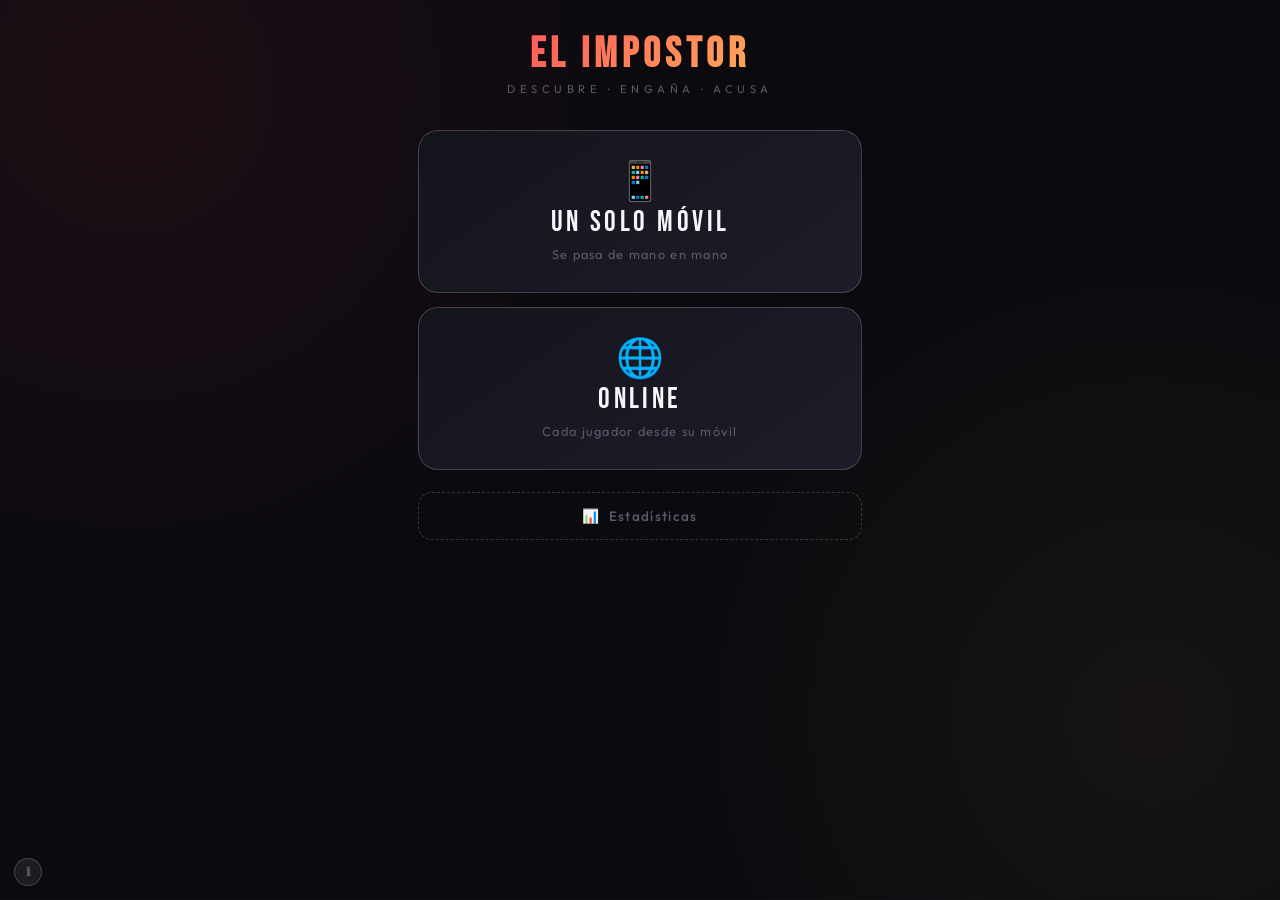
==== commit fd333960: "El botón de créditos ℹ aparece solo en la pantalla inicial Co-Authored-By: Claude Sonnet 5.5 <norepl" ====
--- a/index.html
+++ b/index.html
@@ -15,7 +15,7 @@
 <link rel="preconnect" href="https://fonts.googleapis.com">
 <link rel="preconnect" href="https://fonts.gstatic.com" crossorigin>
 <link href="https://fonts.googleapis.com/css2?family=Bebas+Neue&family=Outfit:wght@400;600;700&display=swap" rel="stylesheet">
-<link rel="stylesheet" href="css/styles.css?v=22">
+<link rel="stylesheet" href="css/styles.css?v=29">
 </head>
 <body>
 <div class="app">
@@ -181,6 +181,10 @@
         <div id="mission-who-row" style="display:none;margin:2px 0 8px;">
         <div class="multi-word-label">Reciben misión</div>
         <div class="multi-word-btns compact"><button class="multi-word-btn selected" data-mw="todos">Todos</button><button class="multi-word-btn" data-mw="civiles">Solo civiles</button><button class="multi-word-btn" data-mw="impostores">Solo impostores</button></div>
+        <div class="toggle-row" style="margin-top:6px;">
+        <div class="toggle-label">🌶 Incluir misiones picantes<small>Más atrevidas y de postureo (sin nada sexual ni de pareja)</small></div>
+        <div class="switch on" id="sw-spicy"></div>
+        </div>
         </div>
       </div>
     </div>
@@ -467,20 +471,27 @@
     </div>
     <div id="save-feedback" style="display:none; text-align:center; font-size:0.78rem; color:var(--green); margin-bottom:10px; letter-spacing:0.1em;">✓ Guardado — ábrelo desde Descargas</div>
     <div id="load-feedback" style="display:none; text-align:center; font-size:0.78rem; color:var(--blue); margin-bottom:10px; letter-spacing:0.1em;"></div>
-    <div class="on-msg" id="archivo-lista-estado" style="margin:0 0 8px;"></div>
+    <div class="on-msg" id="archivo-lista-estado" style="margin:0 0 4px;"></div>
+    <div class="on-msg" id="archivo-persist" style="margin:0 0 8px;font-size:.72rem;color:var(--text-faded);"></div>
     <div class="timer-controls" style="margin:0 0 10px;">
       <button class="btn-secondary btn-ghost btn-mini" id="editor-undo" title="Deshacer el último cambio" style="margin-top:0;font-size:1rem;">↶ Deshacer</button>
       <button class="btn-secondary btn-ghost btn-mini" id="btn-restore-seed" title="Volver a la lista original" style="margin-top:0;font-size:1rem;">↺ Lista de serie</button>
     </div>
+    <div class="multi-word-btns compact" style="margin:0 0 10px;"><button class="multi-word-btn selected" id="editor-tab-pal">📝 Palabras</button><button class="multi-word-btn" id="editor-tab-mis">📋 Misiones</button></div>
+    <div id="editor-pal-only">
     <div class="timer-controls" style="margin:0 0 10px;">
       <button class="btn-secondary btn-ghost btn-mini" id="btn-share-list" style="margin-top:0;font-size:1rem;">📱 Compartir QR</button>
       <button class="btn-secondary btn-ghost btn-mini" id="btn-scan-list" style="margin-top:0;font-size:1rem;">📷 Escanear QR</button>
     </div>
+    </div>
     <div class="on-msg" id="editor-msg" style="margin:0 0 6px;color:var(--gold);"></div>
     <input type="search" id="editor-search" class="field-inp" placeholder="Buscar categoría o palabra…" autocomplete="off" style="margin-bottom:12px;">
+    <div id="editor-pal-only2">
     <div class="new-cat-section" style="padding:12px;">
       <div class="timer-edit" style="margin-top:0;"><input type="text" id="editor-new-name" maxlength="40" placeholder="Nueva categoría…"><button id="editor-new-btn">Crear</button></div>
     </div>
+    </div>
+    <div id="editor-mis-only" style="display:none;"></div>
     <div id="editor-list"></div>
   </div>
 
@@ -5156,11 +5167,11 @@
 }
 </script>
 <script src="js/misiones.js?v=1"></script>
-<script src="js/script.js?v=22"></script>
+<script src="js/script.js?v=29"></script>
 <script src="js/editor.js?v=1"></script>
 <script src="js/stats.js?v=1"></script>
 <script src="js/compartir.js?v=1"></script>
-<script src="js/transport.js?v=22"></script>
-<script src="js/online.js?v=22"></script>
+<script src="js/transport.js?v=29"></script>
+<script src="js/online.js?v=29"></script>
 </body>
 </html>
